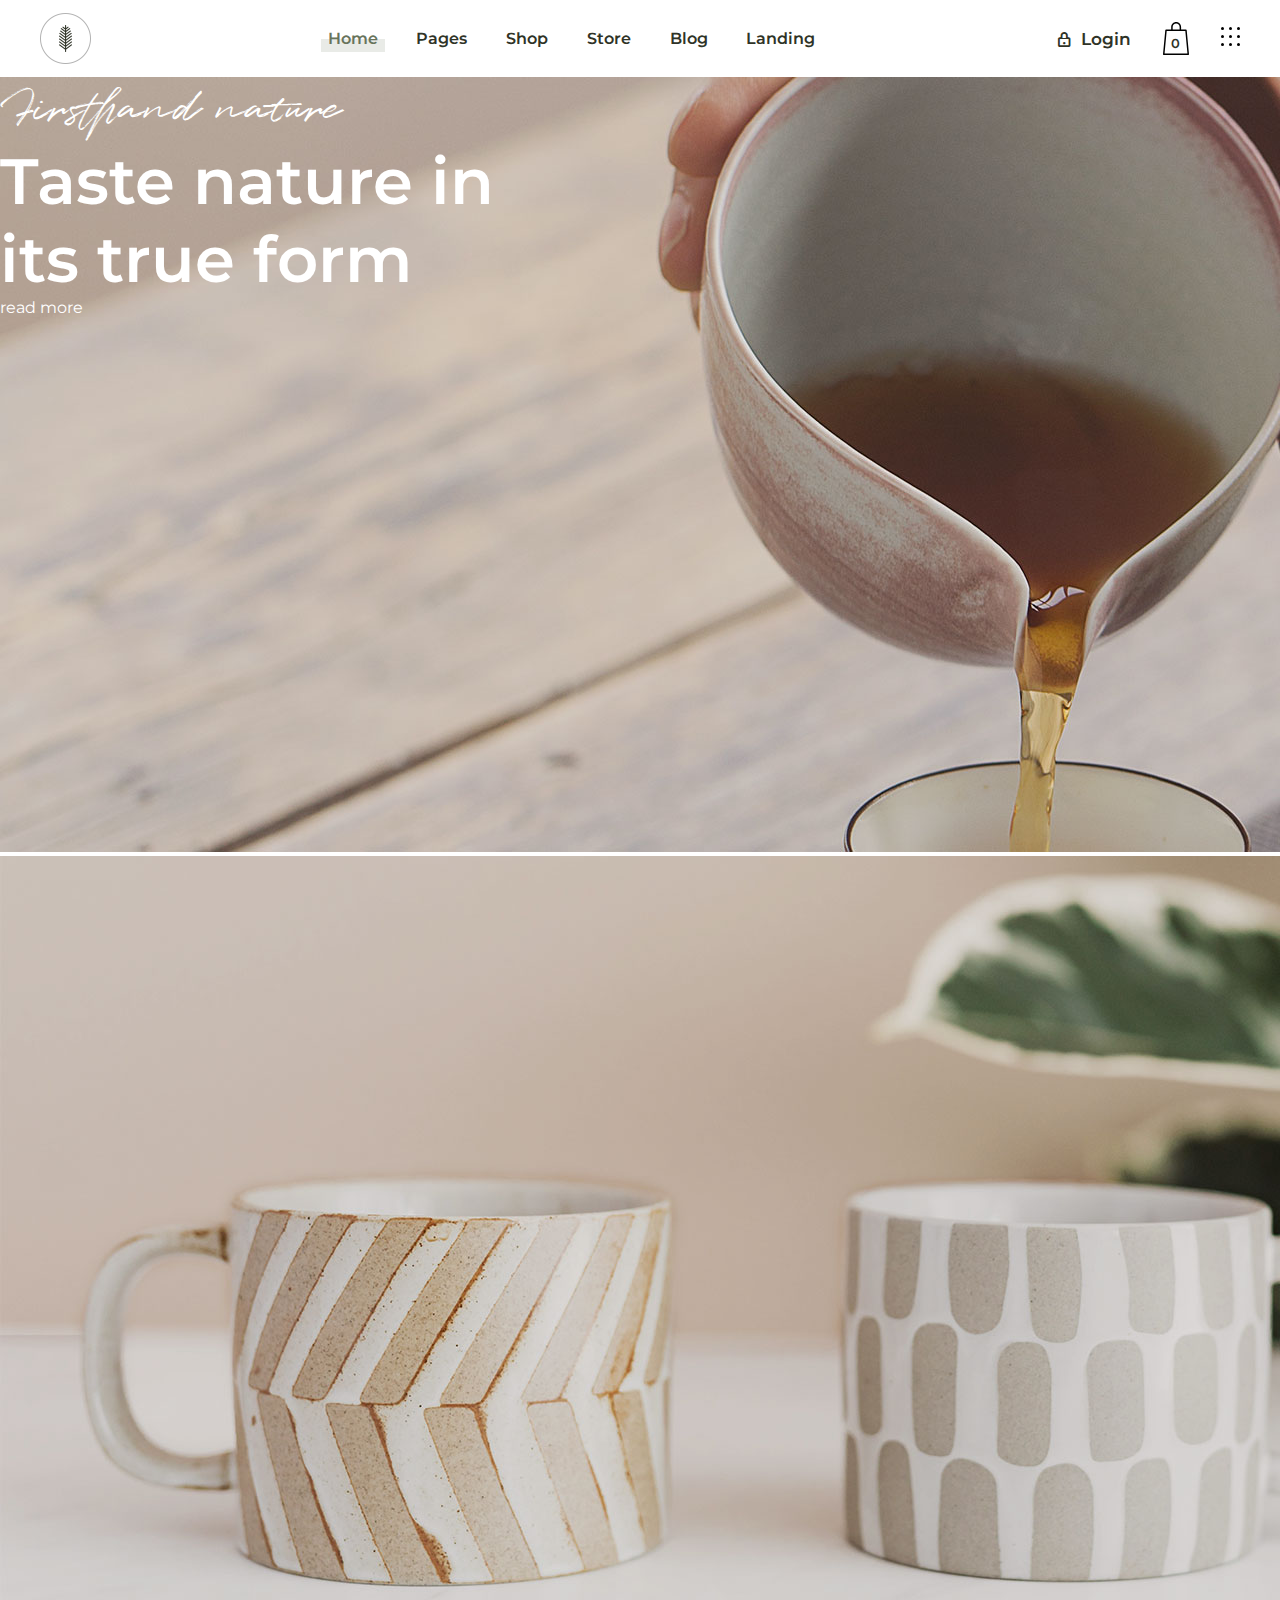
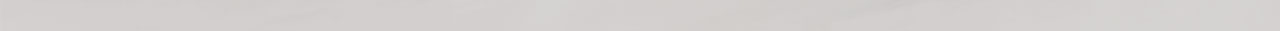
==== index.html @ db3c32cc "commit" ====
<!DOCTYPE html>
<html lang="en">
<head>
    <meta charset="UTF-8">
    <meta http-equiv="X-UA-Compatible" content="IE=edge">
    <meta name="viewport" content="width=device-width, initial-scale=1.0">
    <title>Document</title>
    <link rel="preconnect" href="https://fonts.googleapis.com">
    <link rel="preconnect" href="https://fonts.gstatic.com" crossorigin>
    <link href="https://fonts.googleapis.com/css2?family=Montserrat:wght@300;400;500;600;700;800;900&display=swap" rel="stylesheet">
    <link rel="stylesheet" href="icon/lock/fontello.css">
    <link rel="stylesheet" href="font/quentin/stylesheet.css">
    <link rel="stylesheet" href="icon/arrow/fontello.css">
    <link rel="stylesheet" href="css/style.css">
</head>
<body>
    <header>
        <section class="navigation">
                <div class="navigation_wrapper">
                    <div class="logo">
                        <img src="img/logo.png" alt="">
                    </div>
                   
                    <ul class="navigation_links">
                        <li>
                            <a href="#" class="nav_link nav_link-active">Home</a>
                            <div class="down_menu">
                                <ul>
                                    <li>
                                        <a href="#">Main Home</a>
                                    </li>
                                    <li>
                                        <a href="#">Organic Food Store</a>
                                    </li>
                                    <li>
                                        <a href="#">Products Home</a>
                                    </li>
                                    <li>
                                        <a href="#">Divided Showcase</a>
                                    </li>
                                    <li>
                                        <a href="#">Animated Showcase</a>
                                    </li>
                                    <li>
                                        <a href="#">Cosmetics Home</a>
                                    </li>
                                    <li>
                                        <a href="#">Tea Shop Home</a>
                                    </li>
                                    <li>
                                        <a href="#">Organic Pasta</a>
                                    </li>
                                </ul>
                            </div>
                        </li>
                        <li>
                            <a href="#" class="nav_link ">Pages</a>
                            <div class="down_menu">
                                <ul>
                                    <li>
                                        <a href="#">About Us</a>
                                    </li>
                                    <li>
                                        <a href="#">OOur Process</a>
                                    </li>
                                    <li>
                                        <a href="#">Our Team</a>
                                    </li>
                                    <li>
                                        <a href="#">Pricing Plans</a>
                                    </li>
                                    <li>
                                        <a href="#">Contact Us</a>
                                    </li>
                                    <li>
                                        <a href="#">Coming Soon</a>
                                    </li>
                                    <li>
                                        <a href="#">FAQ’s</a>
                                    </li>
                                    <li>
                                        <a href="#">404 Error Page</a>
                                    </li>
                                </ul>
                            </div>
                        </li>
                        <li>
                            <a href="#" class="nav_link">Shop</a>
                            <div class="down_menu down_menu_shop">
                                <div class="down_menu_shop_wrapper">
                                    <ul>
                                        <span>Shop types</span>
                                        <li>
                                            <a href="#">About Us</a>
                                        </li>
                                        <li>
                                            <a href="#">OOur Process</a>
                                        </li>
                                        <li>
                                            <a href="#">Our Team</a>
                                        </li>
                                        <li>
                                            <a href="#">Pricing Plans</a>
                                        </li>
                                        <li>
                                            <a href="#">Contact Us</a>
                                        </li>
                                        <li>
                                            <a href="#">Coming Soon</a>
                                        </li>
                                        <li>
                                            <a href="#">FAQ’s</a>
                                        </li>
                                        <li>
                                            <a href="#">404 Error Page</a>
                                        </li>
                                    </ul>
                                    <ul>
                                        <span>Shop Layouts</span>
                                        <li>
                                            <a href="#">About Us</a>
                                        </li>
                                        <li>
                                            <a href="#">OOur Process</a>
                                        </li>
                                        <li>
                                            <a href="#">Our Team</a>
                                        </li>
                                        <li>
                                            <a href="#">Pricing Plans</a>
                                        </li>
                                        <li>
                                            <a href="#">Contact Us</a>
                                        </li>
                                        <li>
                                            <a href="#">Coming Soon</a>
                                        </li>
                                        <li>
                                            <a href="#">FAQ’s</a>
                                        </li>
                                        <li>
                                            <a href="#">404 Error Page</a>
                                        </li>
                                    </ul>
                                    <ul>
                                        <span>Product Types</span>
                                        <li>
                                            <a href="#">About Us</a>
                                        </li>
                                        <li>
                                            <a href="#">OOur Process</a>
                                        </li>
                                        <li>
                                            <a href="#">Our Team</a>
                                        </li>
                                        <li>
                                            <a href="#">Pricing Plans</a>
                                        </li>
                                        <li>
                                            <a href="#">Contact Us</a>
                                        </li>
                                        <li>
                                            <a href="#">Coming Soon</a>
                                        </li>
                                        <li>
                                            <a href="#">FAQ’s</a>
                                        </li>
                                        <li>
                                            <a href="#">404 Error Page</a>
                                        </li>
                                    </ul>
                                    <ul>
                                        <span>Shop Pages</span>
                                        <li>
                                            <a href="#">About Us</a>
                                        </li>
                                        <li>
                                            <a href="#">OOur Process</a>
                                        </li>
                                        <li>
                                            <a href="#">Our Team</a>
                                        </li>
                                        <li>
                                            <a href="#">Pricing Plans</a>
                                        </li>
                                        <li>
                                            <a href="#">Contact Us</a>
                                        </li>
                                        <li>
                                            <a href="#">Coming Soon</a>
                                        </li>
                                        <li>
                                            <a href="#">FAQ’s</a>
                                        </li>
                                        <li>
                                            <a href="#">404 Error Page</a>
                                        </li>
                                    </ul>
                                </div>
                               
                            </div>
                        </li>
                        <li>
                            <a href="#" class="nav_link">Store</a>
                            <div class="down_menu down_menu_store">
                                <div class="down_menu_store_wrapper">
                                    <ul>
                                        <span>Shop By</span>
                                        <li>
                                            <a href="#">Body Care</a>
                                        </li>
                                        <li>
                                            <a href="#">Healthy</a>
                                        </li>
                                        <li>
                                            <a href="#">Beauty</a>
                                        </li>
                                        <li>
                                            <a href="#">Natural</a>
                                        </li>
                                        <li>
                                            <a href="#">Breakfast</a>
                                        </li>
                                        
                                    </ul>

                                    <div class="block_store_prod">
                                        <h2>Cosmetic Product</h2>

                                        <div class="block_store_prod_wrapper">

                                            <div class="prod_wrapper_item">
                                                <div class="img">
                                                    <img src="img/prod_item/img1.png" alt="">
                                                </div>
                                                <div class="txt">
                                                    <div class="name_prod">
                                                        <span>Pl Lotion</span>
                                                        <p>Beauty</p>
                                                    </div>
                                                    <div class="price_block">
                                                        <span class="price">$80.00</span>
                                                    </div>
                                                </div>
                                            </div>

                                            <div class="prod_wrapper_item">
                                                <div class="img">
                                                    <img src="img/prod_item/img2.png" alt="">
                                                </div>
                                                <div class="txt">
                                                    <div class="name_prod">
                                                        <span>Pl Serum</span>
                                                        <p>Beauty</p>
                                                    </div>
                                                    <div class="price_block">
                                                        <span class="price">$73.00</span>
                                                    </div>
                                                </div>
                                            </div>

                                            <div class="prod_wrapper_item">
                                                <div class="img">
                                                    <img src="img/prod_item/img3.png" alt="">
                                                </div>
                                                <div class="txt">
                                                    <div class="name_prod">
                                                        <span>Body Milk</span>
                                                        <p>Beauty</p>
                                                    </div>
                                                    <div class="price_block">
                                                        <span class="price">$45.00</span>
                                                    </div>
                                                </div>
                                            </div>

                                            <div class="prod_wrapper_item">
                                                <div class="img">
                                                    <img src="img/prod_item/img4.png" alt="">
                                                </div>
                                                <div class="txt">
                                                    <div class="name_prod">
                                                        <span>Eye Roll</span>
                                                        <p>Beauty</p>
                                                    </div>
                                                    <div class="price_block">
                                                        <span class="price">$50.00</span>
                                                    </div>
                                                </div>
                                            </div>

                                        </div>
                                    </div>
                                    
                                </div>
                               
                            </div>
                        </li>
                        <li>
                            <a href="#" class="nav_link">Blog</a>
                            <div class="down_menu down_menu_last">
                                <ul>
                                    <li>
                                        <a href="#">Right Sidebar</a>
                                    </li>
                                    <li>
                                        <a href="#">Left Sidebar</a>
                                    </li>
                                    <li>
                                        <a href="#">Without Sidebar</a>
                                    </li>
                                    <li class="li_open">
                                        <a href="#">Single Types
                                            <i class="icon-right-open-big"></i>
                                        </a>
                                        <div class="li_open_menu">
                                            <ul>
                                                <li>
                                                    <a href="#">Standard Post</a>
                                                </li>
                                                <li>
                                                    <a href="#">Gallery Post</a>
                                                </li>
                                                <li>
                                                    <a href="#">Quote Post</a>
                                                </li>
                                                <li>
                                                    <a href="#">Link Post</a>
                                                </li>
                                                <li>
                                                    <a href="#">Audio Post</a>
                                                </li>
                                                <li>
                                                    <a href="#">Video Post</a>
                                                </li>
                                                <li>
                                                    <a href="#">No Sidebar Post</a>
                                                </li>
                                            </ul>
                                        </div>
                                    </li>
                                   
                                </ul>
                            </div>
                        </li>
                        <li>
                            <a href="#" class="nav_link">Landing</a>
                        </li>
                    </ul>
                    
                    <div class="user_info">

                        <a href="#" class="login">
                            <i class="icon-lock"></i>
                            <span>Login</span>
                        </a>

                        <a href="#" class="basket">
                            <svg version="1.1" xmlns="http://www.w3.org/2000/svg" xmlns:xlink="http://www.w3.org/1999/xlink" x="0px" y="0px" width="100%" height="100%" viewBox="0 0 101.029 128.034" enable-background="new 0 0 101.029 128.034" xml:space="preserve">
                                <path d="M92.168,31.617c-0.143-1.475-1.382-2.604-2.864-2.604H70.343v-9.748C70.343,8.641,61.697,0,51.076,0
                                    C40.451,0,31.806,8.641,31.806,19.266v9.748h-20.08c-1.482,0-2.723,1.129-2.865,2.604l-8.849,93.27
                                    c-0.073,0.808,0.19,1.608,0.739,2.208c0.544,0.599,1.318,0.939,2.125,0.939h95.276c0.808,0,1.581-0.341,2.126-0.939
                                    c0.549-0.6,0.813-1.4,0.738-2.208L92.168,31.617z M37.561,19.266c0-7.451,6.062-13.516,13.516-13.516
                                    c7.449,0,13.512,6.065,13.512,13.516v9.748H37.561V19.266z M6.04,122.283l8.3-87.518h20.343h32.783h19.223l8.301,87.518H6.04z"></path>
                            </svg>
                            <span class="count_basket_prod">0</span>
                        </a>

                        <a href="#" class="search">
                            <svg class="qodef-svg-opener" version="1.1" xmlns="http://www.w3.org/2000/svg" x="0px" y="0px" width="19px" height="19px" viewBox="0 0 19 19" enable-background="new 0 0 19 19" xml:space="preserve">
                                <circle cx="1.5" cy="1.5" r="1.5"></circle>
                                <circle cx="9.5" cy="1.5" r="1.5"></circle>
                                <circle cx="17.5" cy="1.5" r="1.5"></circle>
                                <circle cx="1.5" cy="9.5" r="1.5"></circle>
                                <circle cx="9.5" cy="9.5" r="1.5"></circle>
                                <circle cx="17.5" cy="9.5" r="1.5"></circle>
                                <circle cx="1.5" cy="17.5" r="1.5"></circle>
                                <circle cx="9.5" cy="17.5" r="1.5"></circle>
                                <circle cx="17.5" cy="17.5" r="1.5"></circle>
                            </svg>
                        </a>
                    </div>
                </div>
        </section>
    </header>

    <main>
        <section class="block_preview">
            <div class="block_preview_slider swiper-container">
                <div class="preview_slider_wrapper swiper-wrapper">

                    <div class="preview_slider_item">
                        <img src="img/preview_slider/img1.jpg" alt="">
                        <div class="txt">
                            <p>Firsthand nature</p>
                            <h2>
                                Taste nature in <br>
                                its true form
                            </h2>
                            <a href="#">
                                read more
                            </a>
                        </div>
                    </div>






                    <div class="preview_slider_item">
                        <img src="img/preview_slider/img2.jpg" alt="">
                    </div>
                </div>
            </div>
        </section>
    </main>




    <script src="https://code.jquery.com/jquery-3.6.0.min.js" integrity="sha256-/xUj+3OJU5yExlq6GSYGSHk7tPXikynS7ogEvDej/m4=" crossorigin="anonymous"></script>
    <script src="js/script.js"></script>

</body>
</html>
---- icon/lock/fontello.css ----
@font-face {
  font-family: 'fontello';
  src: url('font/fontello.eot?99176094');
  src: url('font/fontello.eot?99176094#iefix') format('embedded-opentype'),
       url('font/fontello.woff2?99176094') format('woff2'),
       url('font/fontello.woff?99176094') format('woff'),
       url('font/fontello.ttf?99176094') format('truetype'),
       url('font/fontello.svg?99176094#fontello') format('svg');
  font-weight: normal;
  font-style: normal;
}
/* Chrome hack: SVG is rendered more smooth in Windozze. 100% magic, uncomment if you need it. */
/* Note, that will break hinting! In other OS-es font will be not as sharp as it could be */
/*
@media screen and (-webkit-min-device-pixel-ratio:0) {
  @font-face {
    font-family: 'fontello';
    src: url('../font/fontello.svg?99176094#fontello') format('svg');
  }
}
*/
[class^="icon-"]:before, [class*=" icon-"]:before {
  font-family: "fontello";
  font-style: normal;
  font-weight: normal;
  speak: never;

  display: inline-block;
  text-decoration: inherit;
  width: 1em;
  margin-right: .2em;
  text-align: center;
  /* opacity: .8; */

  /* For safety - reset parent styles, that can break glyph codes*/
  font-variant: normal;
  text-transform: none;

  /* fix buttons height, for twitter bootstrap */
  line-height: 1em;

  /* Animation center compensation - margins should be symmetric */
  /* remove if not needed */
  margin-left: .2em;

  /* you can be more comfortable with increased icons size */
  /* font-size: 120%; */

  /* Font smoothing. That was taken from TWBS */
  -webkit-font-smoothing: antialiased;
  -moz-osx-font-smoothing: grayscale;

  /* Uncomment for 3D effect */
  /* text-shadow: 1px 1px 1px rgba(127, 127, 127, 0.3); */
}

.icon-lock:before { content: '\e800'; } /* '' */
---- font/quentin/stylesheet.css ----
@font-face {
    font-family: 'Quentin';
    src: url('Quentin.eot');
    src: url('Quentin.eot?#iefix') format('embedded-opentype'),
        url('Quentin.woff2') format('woff2'),
        url('Quentin.woff') format('woff'),
        url('Quentin.ttf') format('truetype'),
        url('Quentin.svg#Quentin') format('svg');
    font-weight: normal;
    font-style: normal;
    font-display: swap;
}
---- icon/arrow/fontello.css ----
@font-face {
  font-family: 'fontello';
  src: url('font/fontello.eot?25747204');
  src: url('font/fontello.eot?25747204#iefix') format('embedded-opentype'),
       url('font/fontello.woff2?25747204') format('woff2'),
       url('font/fontello.woff?25747204') format('woff'),
       url('font/fontello.ttf?25747204') format('truetype'),
       url('font/fontello.svg?25747204#fontello') format('svg');
  font-weight: normal;
  font-style: normal;
}
/* Chrome hack: SVG is rendered more smooth in Windozze. 100% magic, uncomment if you need it. */
/* Note, that will break hinting! In other OS-es font will be not as sharp as it could be */
/*
@media screen and (-webkit-min-device-pixel-ratio:0) {
  @font-face {
    font-family: 'fontello';
    src: url('../font/fontello.svg?25747204#fontello') format('svg');
  }
}
*/
[class^="icon-"]:before, [class*=" icon-"]:before {
  font-family: "fontello";
  font-style: normal;
  font-weight: normal;
  speak: never;

  display: inline-block;
  text-decoration: inherit;
  width: 1em;
  margin-right: .2em;
  text-align: center;
  /* opacity: .8; */

  /* For safety - reset parent styles, that can break glyph codes*/
  font-variant: normal;
  text-transform: none;

  /* fix buttons height, for twitter bootstrap */
  line-height: 1em;

  /* Animation center compensation - margins should be symmetric */
  /* remove if not needed */
  margin-left: .2em;

  /* you can be more comfortable with increased icons size */
  /* font-size: 120%; */

  /* Font smoothing. That was taken from TWBS */
  -webkit-font-smoothing: antialiased;
  -moz-osx-font-smoothing: grayscale;

  /* Uncomment for 3D effect */
  /* text-shadow: 1px 1px 1px rgba(127, 127, 127, 0.3); */
}

.icon-right-open-big:before { content: '\e801'; } /* '' */
---- css/style.css ----
body{
    margin: 0;
}

*{
    box-sizing: border-box;
    font-family: 'Montserrat', sans-serif;
}
a{
    text-decoration: none;
}
h1,h2,h3,p{
    margin: 0;
}
ul{
    margin: 0;
    padding: 0;
    list-style: none;
}
.navigation{
    padding: 0 40px;
    height: 77px;
    
}

.navigation_wrapper{
    display: flex;
    justify-content: space-between;
        height: 100%;
}

.navigation_wrapper .logo{
    height: 100%;
    display: flex;
    align-items: center;
    
}
.navigation_wrapper .logo img{
    width: 51px;
    height: 51px;
    
}

.navigation_wrapper .navigation_links{
    display: flex;
    justify-content: space-between;
    width: 502px;
}

.navigation_wrapper .navigation_links li .nav_link{
    font-weight: 600;
    font-size: 16px;
    color: #2f3327;
    position: relative;
    z-index: 1;
    padding: 0 7px;
    display: block;
    height: 100%;
    display: flex;
    align-items: center;
}




.navigation_wrapper .navigation_links li{
    position: relative;
}


.navigation_wrapper .navigation_links li .down_menu{
    position: absolute;
    top: 100%;
    left: -30px;
    background-color: #fff;
    width: 221px;
    z-index: 10;
    border: 1px solid #dbe3d2;
    display: none;
}

.navigation_wrapper .navigation_links li .down_menu ul{
    padding: 22px 0 23px 0;
}

.navigation_wrapper .navigation_links li .down_menu ul li{
    padding: 0 35px 0 37px;
}
.navigation_wrapper .navigation_links li .down_menu ul li a{
    margin: 9px 0;
    font-size: 14px;
    display: block;
    color: #90918d;
    transition: .2s;
}
.navigation_wrapper .navigation_links li .down_menu ul li a:hover{
    color: #000;
    transition: .2s;
}



.navigation_wrapper .navigation_links li .down_menu_shop,
.navigation_wrapper .navigation_links li .down_menu_store{
    position: fixed;
    width: 100%;
    top: 77px;
    left: 0;
    
    
}
.navigation_wrapper .navigation_links li .down_menu_shop_wrapper{
    display: flex;
    justify-content: center;
}

.navigation_wrapper .navigation_links li .down_menu_shop ul{
    padding: 53px 0;
    width: 325px;
}
.navigation_wrapper .navigation_links li .down_menu_shop ul span,
.navigation_wrapper .navigation_links li .down_menu_store ul span{
    font-weight: 600;
    font-size: 16px;
}
.navigation_wrapper .navigation_links li .down_menu_shop ul li,
.navigation_wrapper .navigation_links li .down_menu_store ul li{
    padding: 0;
}


.navigation_wrapper .navigation_links li .down_menu_store{
    padding: 53px 0;
   
}
.down_menu_store_wrapper{
    display: flex;
    justify-content: center;
}

.navigation_wrapper .navigation_links li .down_menu_store{
    display: none;
}
.navigation_wrapper .navigation_links li .down_menu_store ul{
    padding: 0;
}
.block_store_prod_wrapper{
    display: flex;
    margin-top: 23px;
}
.block_store_prod_wrapper .prod_wrapper_item{
    width: 257px;
    padding: 0 15px;
}
.block_store_prod_wrapper .prod_wrapper_item .img img{
    width: 100%;
}
.block_store_prod_wrapper .prod_wrapper_item .txt{
    display: flex;
    justify-content: space-between;
    padding-top: 23px;
}
.block_store_prod_wrapper .prod_wrapper_item .txt .name_prod span{
    font-weight: 600;
    font-size: 17px;
    color: #2f3327;
}

.block_store_prod_wrapper .prod_wrapper_item .txt .name_prod p{
    font-weight: 300;
    font-size: 13px;
    color: #80827e;
}
.block_store_prod_wrapper .prod_wrapper_item .txt .price_block .price{
    font-weight: 600;
    font-size: 17px;
    color: #2f3327;
}

.down_menu_store_wrapper .block_store_prod{
    margin-left: 145px;
}
.down_menu_store_wrapper .block_store_prod h2{
    font-weight: 600;
    font-size: 16px;
    color: #2f3327;
}





.down_menu .li_open{
    position: relative;
}
.down_menu .li_open a{
    display: flex;
    justify-content: space-between;
}

.down_menu .li_open .li_open_menu{
    position: absolute;
    right: -222px;
    top: -30px;
    background-color: #fff;
    width: 221px;
    display: none;
    
}

.down_menu .li_open .li_open_menu ul li{
    padding: 0 35px 0 37px;
}


























.navigation_wrapper .navigation_links li .nav_link::before{
    content: "";
    width: 0;
    height: 13px;
    position: absolute;
    bottom: 25px;
    left: 0;
    background: #e9ebe7;
    z-index: -1;
    transition: .2s;
}
.navigation_wrapper .navigation_links li .nav_link:hover{
    color: #68745c;
    transition: .2s;
}
.navigation_wrapper .navigation_links li .nav_link:hover::before{
    width: 100%;
    right: 0;
    transition: .2s;
}
.navigation_wrapper .navigation_links li .nav_link.nav_link-active{
    color: #68745c;
}
.navigation_wrapper .navigation_links li .nav_link.nav_link-active::before{
    width: 100%;
}

.navigation_wrapper .user_info{
    display: flex;
    justify-content: space-between;
    align-items: center;
    width: 188px;
}

.navigation_wrapper .user_info .login{
    color: #2f3327;
    font-size: 17px;
    font-weight: 600;
}
.navigation_wrapper .user_info .basket{
    width: 26px;
    height: 100%;
    position: relative;
    color: #2f3327;
}
.navigation_wrapper .user_info .basket .count_basket_prod{
    position: absolute;
    top: 56%;
    left: 50%;
    transform: translate(-50%,-50%);
    font-weight: 600;
    font-size: 13px;
    
  
}

.block_preview_slider,
.preview_slider_wrapper,
.preview_slider_item{
    width: 100%;
}

.preview_slider_item{
    position: relative;
}

.preview_slider_item .txt{
    position: absolute;
    top: 0;
    left: 0;
    
}

.preview_slider_item .txt h2{
    color: #fff;
    font-size: 64px;
    font-weight: 600;
}

.preview_slider_item .txt a{
    color: #fff;
}


.preview_slider_item .txt p{
    font-family: 'Quentin';
    font-size: 44px;
    color: #fff;
    font-weight: 300;
}
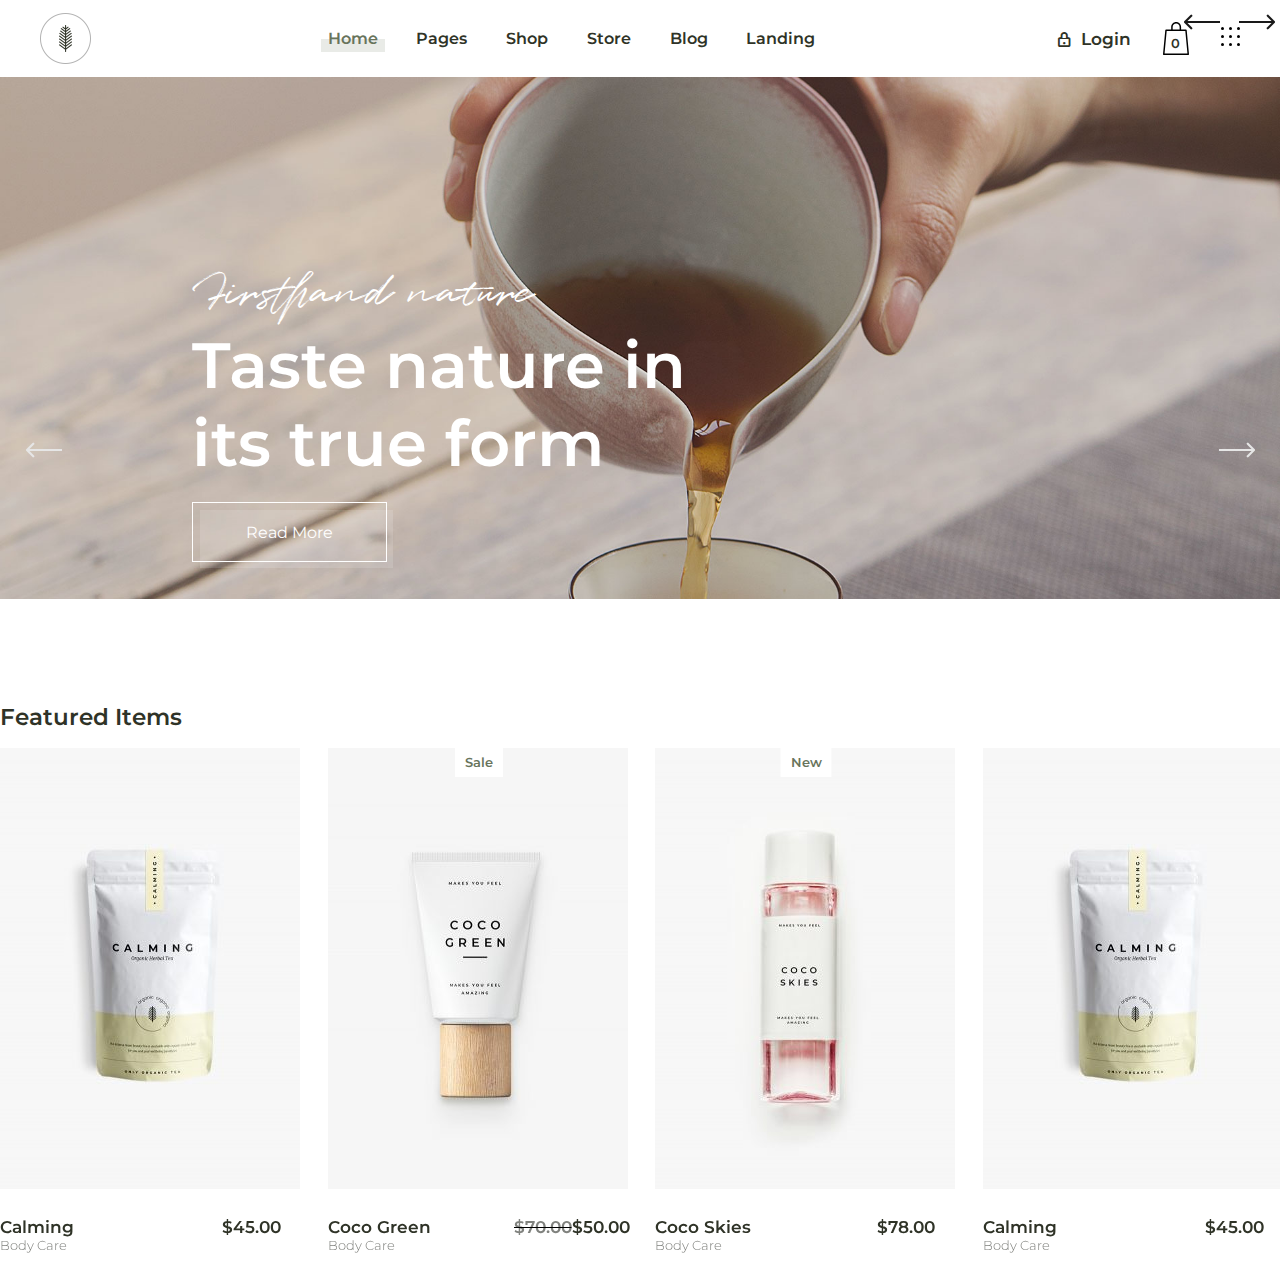
==== commit 05b3fbfb: "commit" ====
--- a/index.html
+++ b/index.html
@@ -11,6 +11,8 @@
     <link rel="stylesheet" href="icon/lock/fontello.css">
     <link rel="stylesheet" href="font/quentin/stylesheet.css">
     <link rel="stylesheet" href="icon/arrow/fontello.css">
+    <link rel="stylesheet" href="icon/heart/fontello.css">
+    <link rel="stylesheet" href="https://unpkg.com/swiper/swiper-bundle.min.css" />
     <link rel="stylesheet" href="css/style.css">
 </head>
 <body>
@@ -229,7 +231,16 @@
 
                                         <div class="block_store_prod_wrapper">
 
-                                            <div class="prod_wrapper_item">
+                                            <div class="featured_items_product prod_wrapper_item">
+                                                <div class="quick_view">
+                                                    <div class="quick_view_wrapper">
+                                                        <a href="#">
+                                                            Quick View 
+                                                        </a>
+                                                        <i class="icon-heart-empty"></i>
+                                                    </div>
+                                                   
+                                                </div>
                                                 <div class="img">
                                                     <img src="img/prod_item/img1.png" alt="">
                                                 </div>
@@ -238,13 +249,25 @@
                                                         <span>Pl Lotion</span>
                                                         <p>Beauty</p>
                                                     </div>
-                                                    <div class="price_block">
+                                                    <div class="price_prod">
+                                                        <div class="add_cart_btn">
+                                                            <a href="#">Add to cart</a>
+                                                        </div>
                                                         <span class="price">$80.00</span>
                                                     </div>
                                                 </div>
                                             </div>
 
-                                            <div class="prod_wrapper_item">
+                                            <div class="featured_items_product prod_wrapper_item">
+                                                <div class="quick_view">
+                                                    <div class="quick_view_wrapper">
+                                                        <a href="#">
+                                                            Quick View 
+                                                        </a>
+                                                        <i class="icon-heart-empty"></i>
+                                                    </div>
+                                                   
+                                                </div>
                                                 <div class="img">
                                                     <img src="img/prod_item/img2.png" alt="">
                                                 </div>
@@ -253,13 +276,25 @@
                                                         <span>Pl Serum</span>
                                                         <p>Beauty</p>
                                                     </div>
-                                                    <div class="price_block">
+                                                    <div class="price_prod">
+                                                        <div class="add_cart_btn">
+                                                            <a href="#">Add to cart</a>
+                                                        </div>
                                                         <span class="price">$73.00</span>
                                                     </div>
                                                 </div>
                                             </div>
 
-                                            <div class="prod_wrapper_item">
+                                            <div class="featured_items_product prod_wrapper_item">
+                                                <div class="quick_view">
+                                                    <div class="quick_view_wrapper">
+                                                        <a href="#">
+                                                            Quick View 
+                                                        </a>
+                                                        <i class="icon-heart-empty"></i>
+                                                    </div>
+                                                   
+                                                </div>
                                                 <div class="img">
                                                     <img src="img/prod_item/img3.png" alt="">
                                                 </div>
@@ -268,13 +303,25 @@
                                                         <span>Body Milk</span>
                                                         <p>Beauty</p>
                                                     </div>
-                                                    <div class="price_block">
+                                                    <div class="price_prod">
+                                                        <div class="add_cart_btn">
+                                                            <a href="#">Add to cart</a>
+                                                        </div>
                                                         <span class="price">$45.00</span>
                                                     </div>
                                                 </div>
                                             </div>
 
-                                            <div class="prod_wrapper_item">
+                                            <div class="featured_items_product prod_wrapper_item">
+                                                <div class="quick_view">
+                                                    <div class="quick_view_wrapper">
+                                                        <a href="#">
+                                                            Quick View 
+                                                        </a>
+                                                        <i class="icon-heart-empty"></i>
+                                                    </div>
+                                                   
+                                                </div>
                                                 <div class="img">
                                                     <img src="img/prod_item/img4.png" alt="">
                                                 </div>
@@ -283,7 +330,10 @@
                                                         <span>Eye Roll</span>
                                                         <p>Beauty</p>
                                                     </div>
-                                                    <div class="price_block">
+                                                    <div class="price_prod">
+                                                        <div class="add_cart_btn">
+                                                            <a href="#">Add to cart</a>
+                                                        </div>
                                                         <span class="price">$50.00</span>
                                                     </div>
                                                 </div>
@@ -389,37 +439,336 @@
             <div class="block_preview_slider swiper-container">
                 <div class="preview_slider_wrapper swiper-wrapper">
 
-                    <div class="preview_slider_item">
-                        <img src="img/preview_slider/img1.jpg" alt="">
-                        <div class="txt">
-                            <p>Firsthand nature</p>
-                            <h2>
-                                Taste nature in <br>
-                                its true form
-                            </h2>
-                            <a href="#">
-                                read more
-                            </a>
+                    <div class="swiper-slide">
+
+                        <div class="preview_slider_item preview_slider_item_first">
+                            <img src="img/preview_slider/img1.jpg" alt="">
+    
+                            <div class="txt">
+                                <p>Firsthand nature</p>
+                                <h2>
+                                    Taste nature in <br>
+                                    its true form
+                                </h2>
+                                <a href="#">
+                                    Read More
+                                    
+                                </a>
+                            </div>
                         </div>
                     </div>
 
-
-
-
-
-
-                    <div class="preview_slider_item">
-                        <img src="img/preview_slider/img2.jpg" alt="">
+                    <div class="swiper-slide">
+                        <div class="preview_slider_item">
+                            <img src="img/preview_slider/img2.jpg" alt="">
+                            <div class="txt">
+                                <p>Collection starter</p>
+                                <h2>
+                                    Our latest organic <br>
+                                    tea blends make your <br> 
+                                    cup perfect
+                                </h2>
+                               
+                            </div>
+                        </div>
                     </div>
+
+                   
+
+
+
+
+
+
+                   
+                </div>
+
+                <div class="swiper-button-prev" id="preview-arrow-prev">
+                    <img src="img/preview_slider/Arrow 2.png" alt="">
+                </div>
+                <div class="swiper-button-next" id="preview-arrow-next">
+                    <img src="img/preview_slider/Arrow 1.png" alt="">
                 </div>
             </div>
         </section>
+
+        <section class="featured_items">
+            <div class="featured_items_container">
+                <h2>Featured Items</h2>
+                <div class="featured_slider swiper-container">
+
+                    <div class="featured_slider_wrapper swiper-wrapper">
+                        <div class="swiper-slide">
+                            <div class="featured_items_product">
+                                <div class="quick_view">
+                                    <div class="quick_view_wrapper">
+                                        <a href="#">
+                                            Quick View 
+                                        </a>
+                                        <i class="icon-heart-empty"></i>
+                                    </div>
+                                   
+                                </div>
+                                <div class="img">
+                                    <img src="img/featured_items/img1.jpg" alt="">
+                                </div>
+                                <div class="txt">
+                                    <div class="name_prod">
+                                        <span>Calming</span>
+                                        <p>Body Care</p>
+                                    </div>
+                                    <div class="price_prod">
+    
+                                        <div class="add_cart_btn">
+                                            <a href="#">Add to cart</a>
+                                        </div>
+    
+                                        <span class="price">$45.00</span>
+                                    </div>
+                                </div>
+                            </div>
+                        </div>
+                        <div class="swiper-slide">
+                            <div class="featured_items_product featured_items_product_sale">
+                                <span class="sale">Sale</span>
+                                <div class="quick_view">
+                                    <div class="quick_view_wrapper">
+                                        <a href="#">
+                                            Quick View 
+                                        </a>
+                                        <i class="icon-heart-empty"></i>
+                                    </div>
+                                
+                                </div>
+                                <div class="img">
+                                    <img src="img/featured_items/img2.jpg" alt="">
+                                </div>
+                                <div class="txt">
+                                    <div class="name_prod">
+                                        <span>Coco Green</span>
+                                        <p>Body Care</p>
+                                    </div>
+                                    <div class="price_prod">
+                                        <div class="add_cart_btn">
+                                            <a href="#">Add to cart</a>
+                                        </div>
+                                        <del><span class="sale_price price">$70.00</span></del>
+                                        
+                                        <span class="price">$50.00</span>
+                                    </div>
+                                </div>
+                            </div>
+                        </div>
+                        <div class="swiper-slide">
+                            <div class="featured_items_product">
+                                <div class="quick_view">
+                                    <div class="quick_view_wrapper">
+                                        <a href="#">
+                                            Quick View 
+                                        </a>
+                                        <i class="icon-heart-empty"></i>
+                                    </div>
+                                
+                                </div>
+                                <span class="new">New</span>
+                                <div class="img">
+                                    <img src="img/featured_items/img3.jpg" alt="">
+                                </div>
+                                <div class="txt">
+                                    <div class="name_prod">
+                                        <span>Coco Skies</span>
+                                        <p>Body Care</p>
+                                    </div>
+                                    <div class="price_prod">
+                                        <div class="add_cart_btn">
+                                            <a href="#">Add to cart</a>
+                                        </div>
+                                        
+                                        <span class="price">$78.00</span>
+                                    </div>
+                                </div>
+                            </div>
+                        </div>
+                        <div class="swiper-slide">
+                            <div class="featured_items_product">
+                                <div class="quick_view">
+                                    <div class="quick_view_wrapper">
+                                        <a href="#">
+                                            Quick View 
+                                        </a>
+                                        <i class="icon-heart-empty"></i>
+                                    </div>
+                                
+                                </div>
+                                <div class="img">
+                                    <img src="img/featured_items/img1.jpg" alt="">
+                                </div>
+                                <div class="txt">
+                                    <div class="name_prod">
+                                        <span>Calming</span>
+                                        <p>Body Care</p>
+                                    </div>
+                                    <div class="price_prod">
+
+                                        <div class="add_cart_btn">
+                                            <a href="#">Add to cart</a>
+                                        </div>
+
+                                        <span class="price">$45.00</span>
+                                    </div>
+                                </div>
+                            </div>
+                        </div>
+                        <div class="swiper-slide">
+                            <div class="featured_items_product">
+                                <div class="quick_view">
+                                    <div class="quick_view_wrapper">
+                                        <a href="#">
+                                            Quick View 
+                                        </a>
+                                        <i class="icon-heart-empty"></i>
+                                    </div>
+                                   
+                                </div>
+                                <div class="img">
+                                    <img src="img/featured_items/img1.jpg" alt="">
+                                </div>
+                                <div class="txt">
+                                    <div class="name_prod">
+                                        <span>Calming</span>
+                                        <p>Body Care</p>
+                                    </div>
+                                    <div class="price_prod">
+    
+                                        <div class="add_cart_btn">
+                                            <a href="#">Add to cart</a>
+                                        </div>
+    
+                                        <span class="price">$45.00</span>
+                                    </div>
+                                </div>
+                            </div>
+                        </div>
+                        <div class="swiper-slide">
+                            <div class="featured_items_product featured_items_product_sale">
+                                <span class="sale">Sale</span>
+                                <div class="quick_view">
+                                    <div class="quick_view_wrapper">
+                                        <a href="#">
+                                            Quick View 
+                                        </a>
+                                        <i class="icon-heart-empty"></i>
+                                    </div>
+                                
+                                </div>
+                                <div class="img">
+                                    <img src="img/featured_items/img2.jpg" alt="">
+                                </div>
+                                <div class="txt">
+                                    <div class="name_prod">
+                                        <span>Coco Green</span>
+                                        <p>Body Care</p>
+                                    </div>
+                                    <div class="price_prod">
+                                        <div class="add_cart_btn">
+                                            <a href="#">Add to cart</a>
+                                        </div>
+                                        <del><span class="sale_price price">$70.00</span></del>
+                                        
+                                        <span class="price">$50.00</span>
+                                    </div>
+                                </div>
+                            </div>
+                        </div>
+                        <div class="swiper-slide">
+                            <div class="featured_items_product">
+                                <div class="quick_view">
+                                    <div class="quick_view_wrapper">
+                                        <a href="#">
+                                            Quick View 
+                                        </a>
+                                        <i class="icon-heart-empty"></i>
+                                    </div>
+                                
+                                </div>
+                                <span class="new">New</span>
+                                <div class="img">
+                                    <img src="img/featured_items/img3.jpg" alt="">
+                                </div>
+                                <div class="txt">
+                                    <div class="name_prod">
+                                        <span>Coco Skies</span>
+                                        <p>Body Care</p>
+                                    </div>
+                                    <div class="price_prod">
+                                        <div class="add_cart_btn">
+                                            <a href="#">Add to cart</a>
+                                        </div>
+                                        
+                                        <span class="price">$78.00</span>
+                                    </div>
+                                </div>
+                            </div>
+                        </div>
+                        <div class="swiper-slide">
+                            <div class="featured_items_product">
+                                <div class="quick_view">
+                                    <div class="quick_view_wrapper">
+                                        <a href="#">
+                                            Quick View 
+                                        </a>
+                                        <i class="icon-heart-empty"></i>
+                                    </div>
+                                
+                                </div>
+                                <div class="img">
+                                    <img src="img/featured_items/img1.jpg" alt="">
+                                </div>
+                                <div class="txt">
+                                    <div class="name_prod">
+                                        <span>Calming</span>
+                                        <p>Body Care</p>
+                                    </div>
+                                    <div class="price_prod">
+
+                                        <div class="add_cart_btn">
+                                            <a href="#">Add to cart</a>
+                                        </div>
+
+                                        <span class="price">$45.00</span>
+                                    </div>
+                                </div>
+                            </div>
+                        </div>
+                        
+                        
+                        
+                       
+                       
+
+                    </div>
+                    
+                    <div class="swiper-button-prev" id="featured-prev">
+                        <img src="img/preview_slider/Arrow 2.png" alt="">
+                    </div>
+                    <div class="swiper-button-next" id="featured-next">
+                        <img src="img/preview_slider/Arrow 1.png" alt="">
+                    </div>
+                </div>
+
+
+
+
+
+            </div>
+        </section>
     </main>
 
 
 
 
     <script src="https://code.jquery.com/jquery-3.6.0.min.js" integrity="sha256-/xUj+3OJU5yExlq6GSYGSHk7tPXikynS7ogEvDej/m4=" crossorigin="anonymous"></script>
+    <script src="https://unpkg.com/swiper/swiper-bundle.min.js"></script>
     <script src="js/script.js"></script>
 
 </body>
--- a/icon/heart/fontello.css
+++ b/icon/heart/fontello.css
@@ -0,0 +1,58 @@
+@charset "UTF-8";
+@font-face {
+  font-family: 'fontello';
+  src: url('font/fontello.eot?4609231');
+  src: url('font/fontello.eot?4609231#iefix') format('embedded-opentype'),
+       url('font/fontello.woff2?4609231') format('woff2'),
+       url('font/fontello.woff?4609231') format('woff'),
+       url('font/fontello.ttf?4609231') format('truetype'),
+       url('font/fontello.svg?4609231#fontello') format('svg');
+  font-weight: normal;
+  font-style: normal;
+}
+/* Chrome hack: SVG is rendered more smooth in Windozze. 100% magic, uncomment if you need it. */
+/* Note, that will break hinting! In other OS-es font will be not as sharp as it could be */
+/*
+@media screen and (-webkit-min-device-pixel-ratio:0) {
+  @font-face {
+    font-family: 'fontello';
+    src: url('../font/fontello.svg?4609231#fontello') format('svg');
+  }
+}
+*/
+[class^="icon-"]:before, [class*=" icon-"]:before {
+  font-family: "fontello";
+  font-style: normal;
+  font-weight: normal;
+  speak: never;
+
+  display: inline-block;
+  text-decoration: inherit;
+  width: 1em;
+  margin-right: .2em;
+  text-align: center;
+  /* opacity: .8; */
+
+  /* For safety - reset parent styles, that can break glyph codes*/
+  font-variant: normal;
+  text-transform: none;
+
+  /* fix buttons height, for twitter bootstrap */
+  line-height: 1em;
+
+  /* Animation center compensation - margins should be symmetric */
+  /* remove if not needed */
+  margin-left: .2em;
+
+  /* you can be more comfortable with increased icons size */
+  /* font-size: 120%; */
+
+  /* Font smoothing. That was taken from TWBS */
+  -webkit-font-smoothing: antialiased;
+  -moz-osx-font-smoothing: grayscale;
+
+  /* Uncomment for 3D effect */
+  /* text-shadow: 1px 1px 1px rgba(127, 127, 127, 0.3); */
+}
+
+.icon-heart-empty:before { content: '󨢈'; } /* '\e8888' */
--- a/css/style.css
+++ b/css/style.css
@@ -1,7 +1,7 @@
 body{
     margin: 0;
-}
-
+    
+}
 *{
     box-sizing: border-box;
     font-family: 'Montserrat', sans-serif;
@@ -17,6 +17,12 @@
     padding: 0;
     list-style: none;
 }
+
+
+
+
+/* navigation */
+
 .navigation{
     padding: 0 40px;
     height: 77px;
@@ -162,7 +168,7 @@
 }
 .block_store_prod_wrapper .prod_wrapper_item .txt .name_prod span{
     font-weight: 600;
-    font-size: 17px;
+    font-size: 17px ;
     color: #2f3327;
 }
 
@@ -212,31 +218,6 @@
     padding: 0 35px 0 37px;
 }
 
-
-
-
-
-
-
-
-
-
-
-
-
-
-
-
-
-
-
-
-
-
-
-
-
-
 .navigation_wrapper .navigation_links li .nav_link::before{
     content: "";
     width: 0;
@@ -292,6 +273,12 @@
     
   
 }
+/* navigation */
+
+
+
+
+/*block_preview  */
 
 .block_preview_slider,
 .preview_slider_wrapper,
@@ -302,11 +289,13 @@
 .preview_slider_item{
     position: relative;
 }
-
+.preview_slider_item img{
+    width: 100%;
+}
 .preview_slider_item .txt{
     position: absolute;
-    top: 0;
-    left: 0;
+    top: 35%;
+    left: 15%;
     
 }
 
@@ -328,40 +317,214 @@
     font-weight: 300;
 }
 
-
-
-
-
-
-
-
-
-
-
-
-
-
-
-
-
-
-
-
-
-
-
-
-
-
-
-
-
-
-
-
-
-
-
-
-
-
+#preview-arrow-prev{
+    left: 30px;
+}
+#preview-arrow-next{
+    right: 30px;
+}
+#preview-arrow-prev::after,
+#preview-arrow-next::after{
+    display: none;
+}
+#preview-arrow-prev img,
+#preview-arrow-next img{
+    filter: invert(1);
+}
+.preview_slider_item .txt a{
+    display: inline-block;
+    height: 60px;
+    border: 1px solid #9ca896;
+    padding: 20px 53px;
+    position: relative;
+}
+.preview_slider_item .txt a::before{
+    content: "";
+    width: 100%;
+    height: 100%;
+    background-color: #68745C21;
+    position: absolute;
+    top: 7px;
+    right: -7px;
+    transition: .3s;
+}
+.preview_slider_item .txt a:hover::before{
+    top: 10px;
+    right: -10px;
+    transition: .3s;
+}
+.preview_slider_item_first .txt a{
+    color: rgb(255, 255, 255);
+    border-color: rgb(255, 255, 255);
+    margin-top: 20px;
+}
+.preview_slider_item_first .txt a::before{
+    background-color: rgba(255, 255, 255, 0.145);
+
+}
+/* block_preview  */
+
+
+/* featured_items */
+.featured_items{
+    padding-top: 100px;
+}
+.featured_items_container{
+    max-width: 1300px;
+    margin: 0 auto;
+}
+.featured_slider_wrapper{
+    display: flex;
+    justify-content: space-between;
+}
+.featured_items h2{
+    font-size: 23px;
+    font-weight: 600;
+    color: #2f3327;
+    margin-bottom: 17px;
+}
+.featured_items_product{
+    width: 302px;
+    position: relative;
+    overflow: hidden;
+}
+.featured_items_product .sale,
+.featured_items_product .new{
+    position: absolute;
+    top: 0;
+    left: 50%;
+    transform: translateX(-50%);
+    padding: 6px 10px 7px;
+    display: block;
+    font-weight: 600;
+    font-size: 13px;
+    color: #68745c;
+    background-color: #fff;
+}
+.featured_items_product .quick_view{
+    position: absolute;
+    top: 40%;
+    right: -83px;
+    background-color: #fff;
+    height: 37px;
+    
+    align-items: center;
+    padding-right: 8px;
+    transform: rotate(-90deg);
+    
+    
+}
+
+.featured_items_product .quick_view .quick_view_wrapper{
+    display: flex;
+    align-items: center;
+    height: 100%;
+}
+.featured_items_product .quick_view a{
+    padding: 0 18px 0 8px;
+    font-weight: 600;
+    font-size: 13px;
+    color: #68745c;
+    position: relative;
+}
+.featured_items_product .quick_view a::after{
+    content: "";
+    position: absolute;
+    display: inline-block;
+    background: #d1d5ce;
+    width: 1px;
+    height: 22px;
+    top: 0px;
+    right: 9px;
+}
+.featured_items_product .quick_view i{
+    font-weight: 600;
+    font-size: 13px;
+    color: #68745c;
+}
+
+.featured_items_product .txt{
+    display: flex;
+    justify-content: space-between;
+    padding: 24px 0 30px;
+}
+
+
+.featured_items_product .txt span{
+    font-weight: 600;
+    font-size: 17px;
+    color: #2f3327;
+    display: block;
+}
+.featured_items_product .txt p{
+    font-size: 13px;
+    font-weight: 300;
+    color: #80827e;
+}
+
+
+.featured_items_product .txt .sale_price{
+    font-weight: 600;
+    font-size: 17px;
+    color: #80827e !important;
+}
+
+
+.featured_items_product .txt .price_prod{
+    overflow: hidden;
+    position: relative;
+    display: flex;
+    width: 80px;
+}
+.featured_items_product_sale .txt .price_prod{
+    width: auto;
+}
+.featured_items_product .txt .price_prod .add_cart_btn{
+    transform: translateX(-100%);
+    position: absolute;
+    top: 0;
+}
+
+
+.featured_items_product .txt .price_prod .add_cart_btn a{
+    font-weight: 600;
+    font-size: 13px;
+    color: #68745c;
+    position: relative;
+}
+
+.featured_items_product .txt .price_prod .add_cart_btn a::before{
+    content: "";
+    width: 100%;
+    height: 13px;
+    position: absolute;
+    bottom: -7px;
+    left: 0;
+    background: #e9ebe7;
+    z-index: -1;
+    transition: .2s;
+}
+
+#featured-prev::after,
+#featured-next::after{
+    display: none;
+    opacity: 1 !important;
+}
+.swiper-button-next.swiper-button-disabled, .swiper-button-prev.swiper-button-disabled{
+    opacity: 1;
+}
+#featured-prev,
+#featured-next{
+    top: 22px;
+}
+#featured-prev{
+    right: 65px;
+    left: auto;
+}
+.featured_slider{
+    padding-top: 50px;
+    margin-top: -50px;
+}
+
+
+
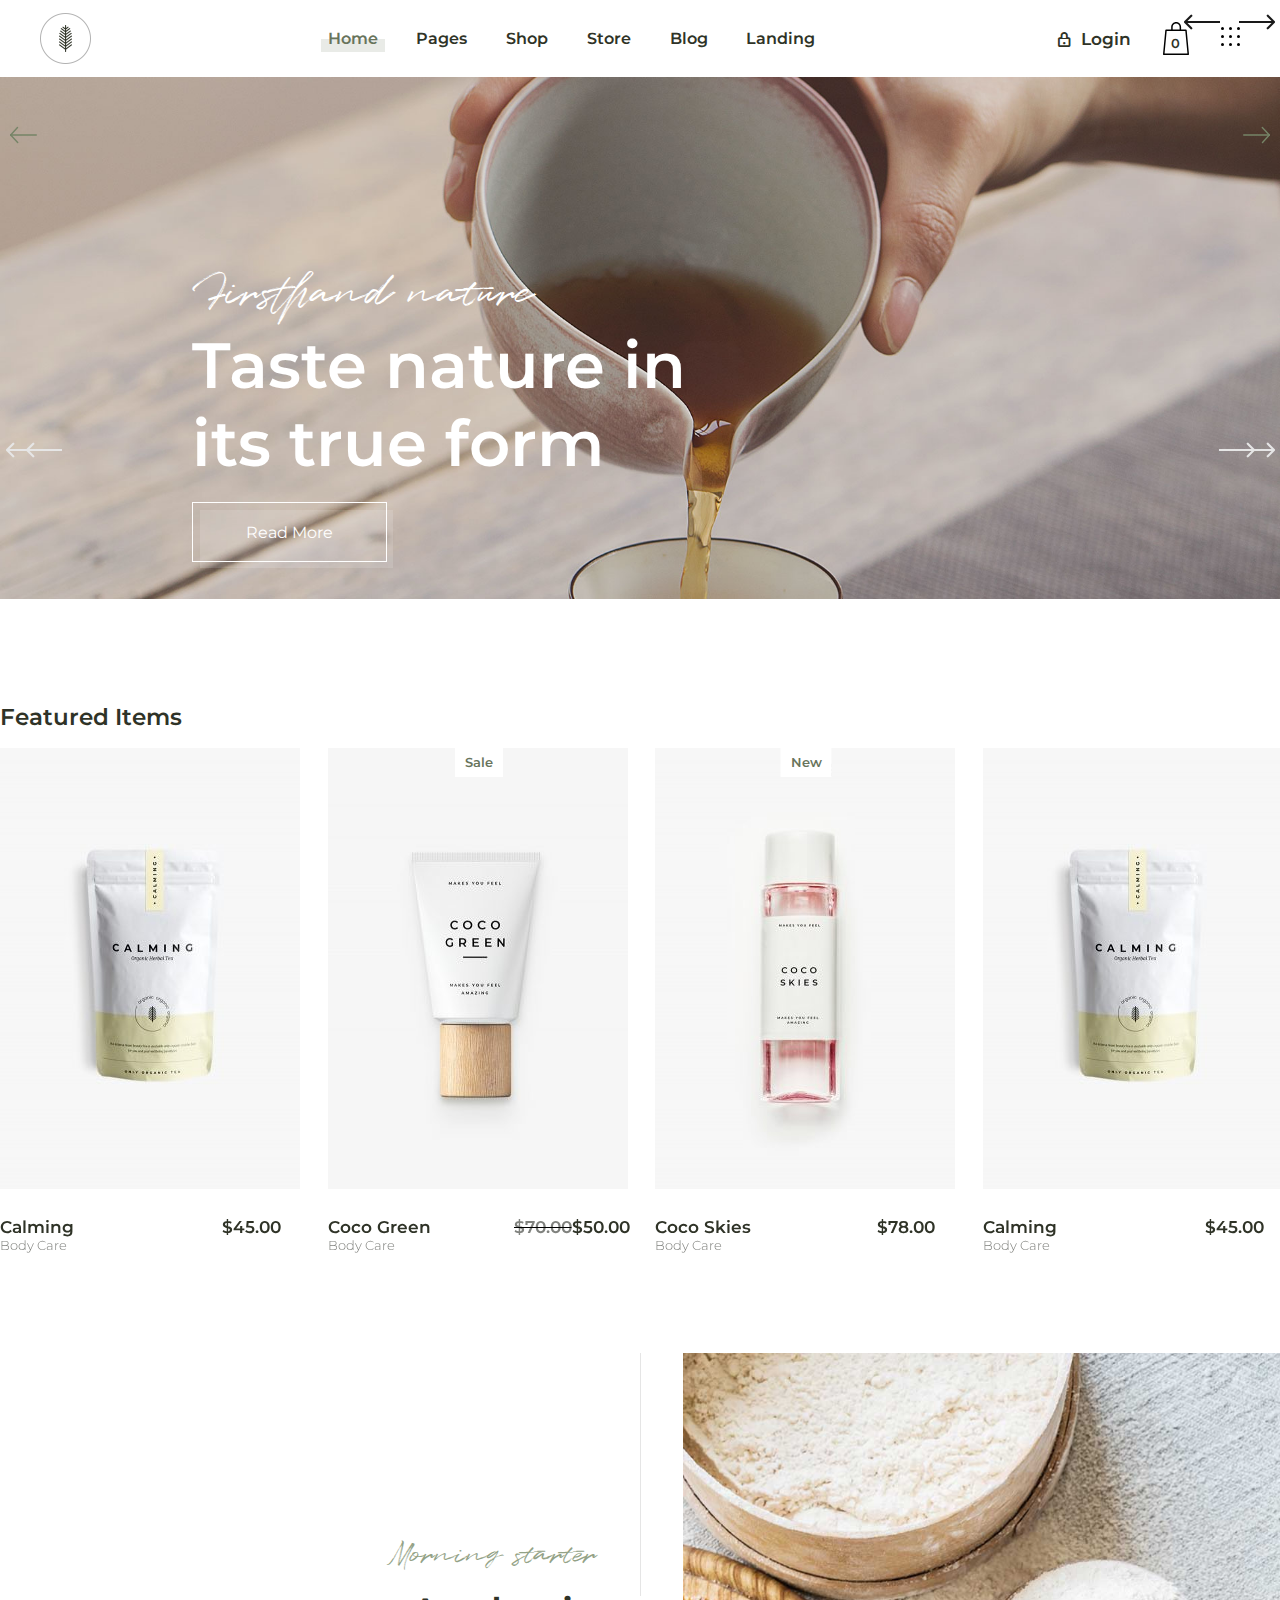
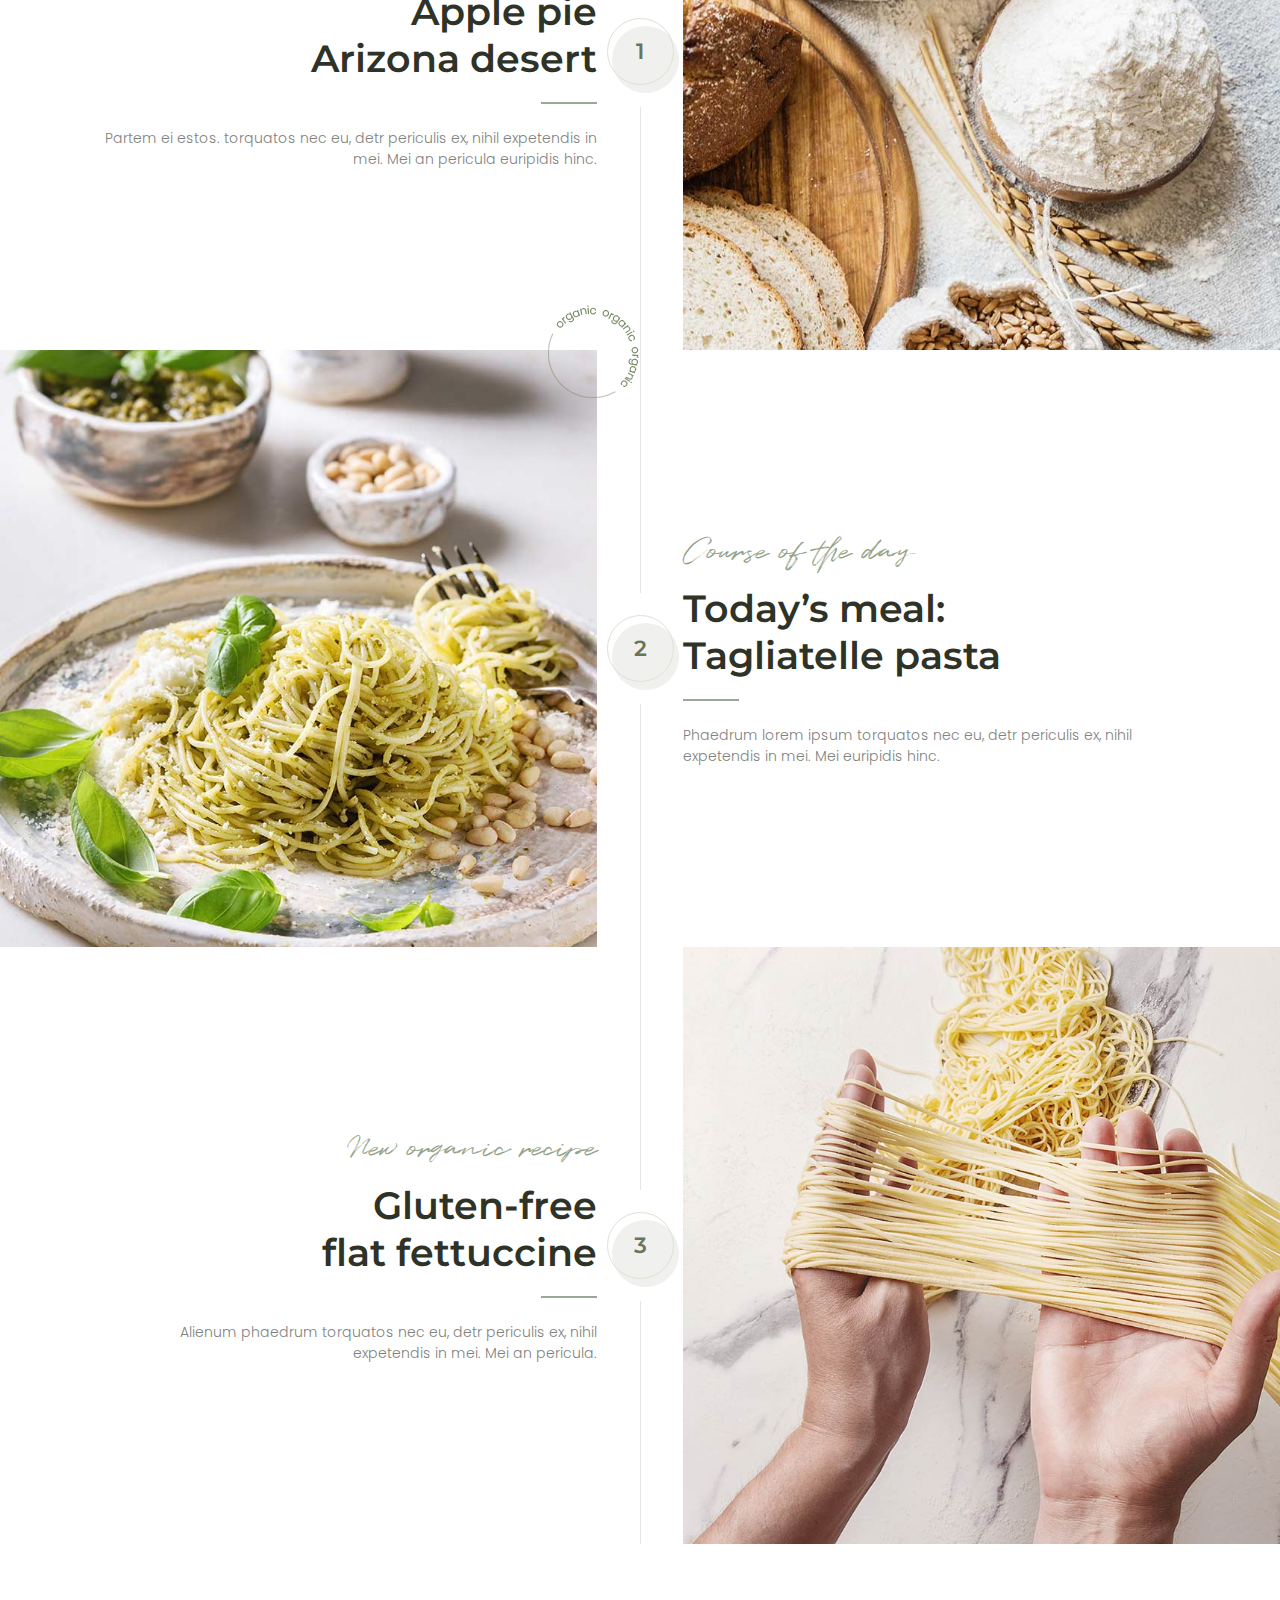
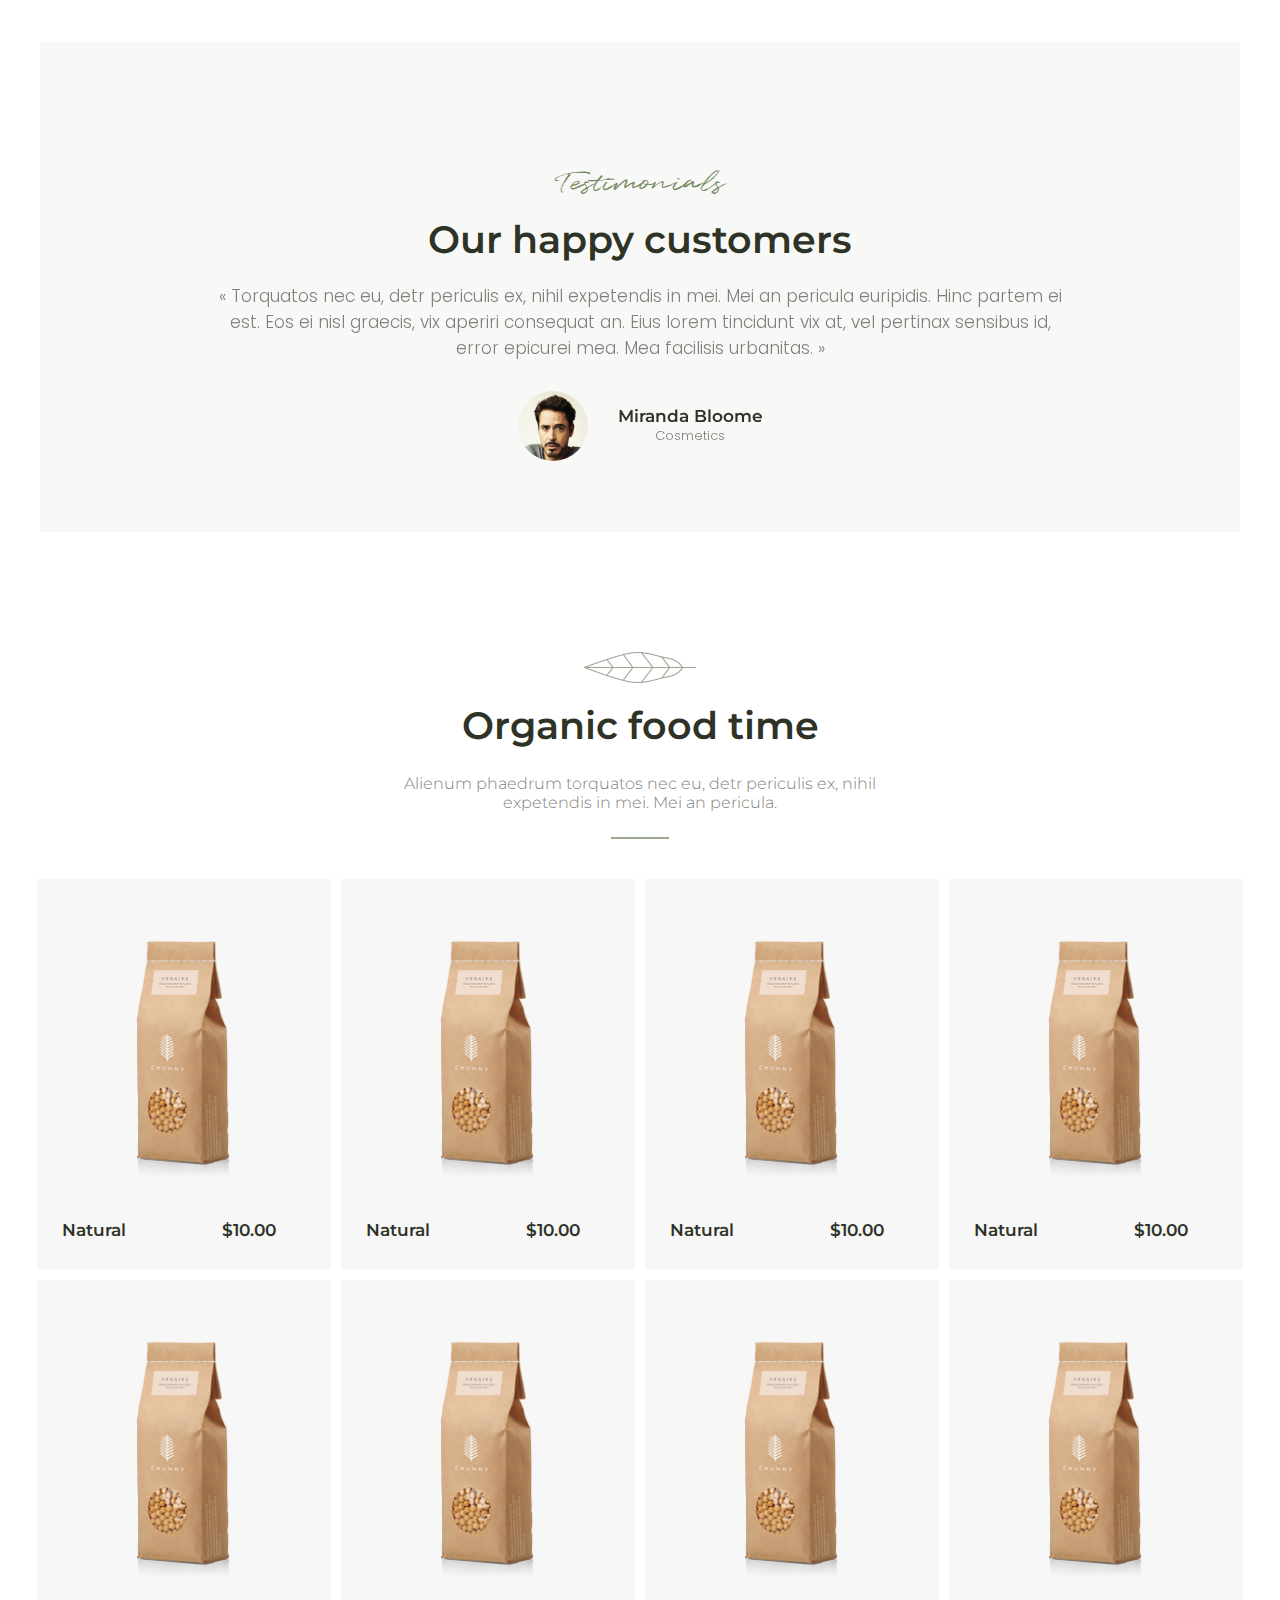
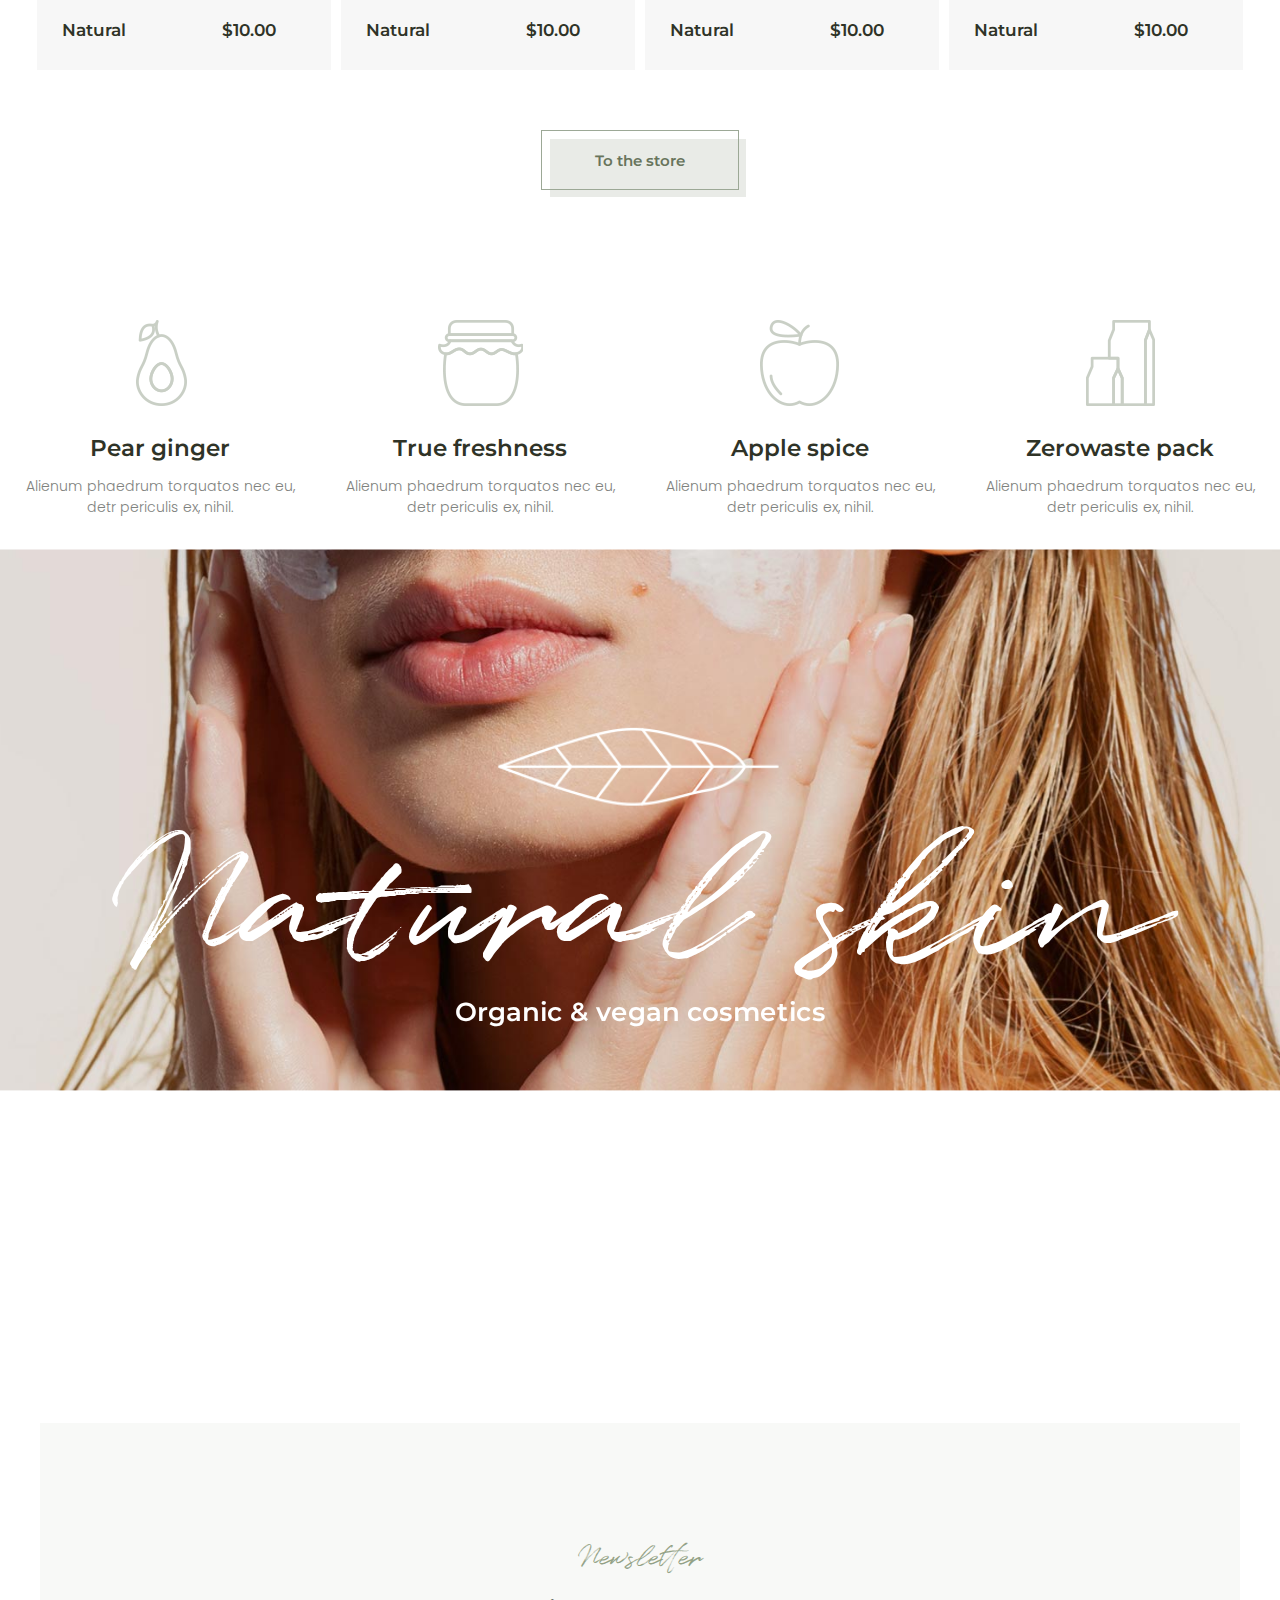
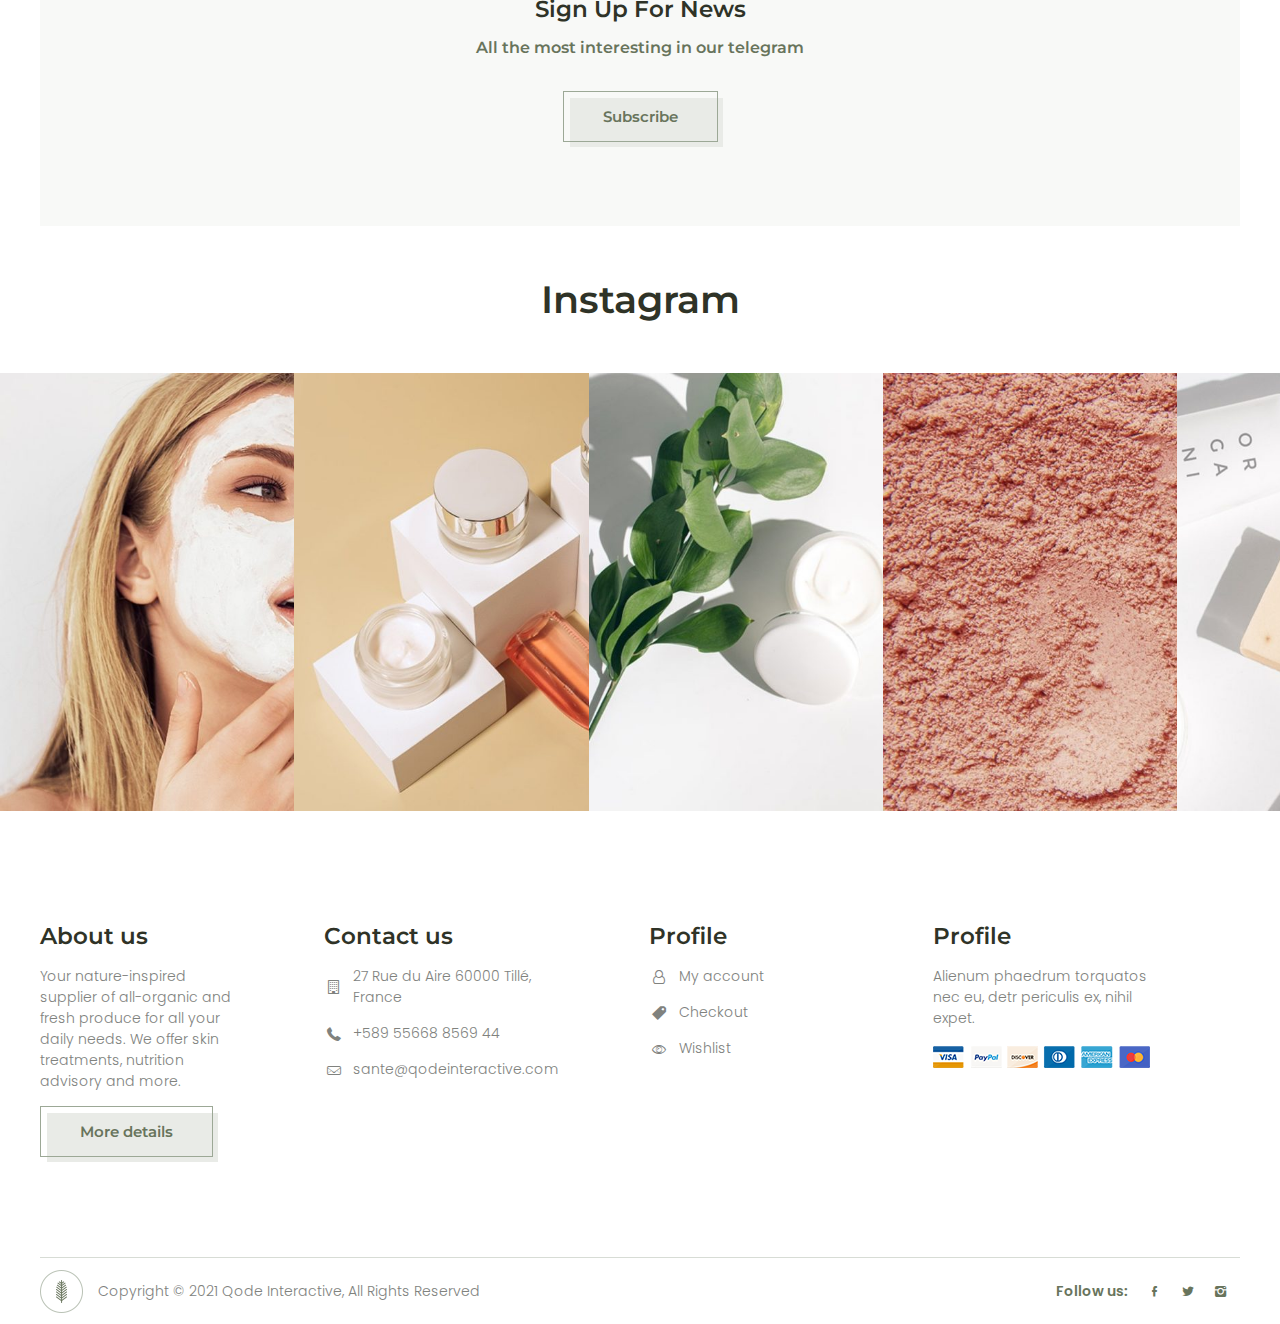
==== commit 13ba3757: "commit" ====
--- a/index.html
+++ b/index.html
@@ -8,10 +8,14 @@
     <link rel="preconnect" href="https://fonts.googleapis.com">
     <link rel="preconnect" href="https://fonts.gstatic.com" crossorigin>
     <link href="https://fonts.googleapis.com/css2?family=Montserrat:wght@300;400;500;600;700;800;900&display=swap" rel="stylesheet">
+    <link href="https://fonts.googleapis.com/css2?family=Poppins:wght@300&display=swap" rel="stylesheet">
     <link rel="stylesheet" href="icon/lock/fontello.css">
     <link rel="stylesheet" href="font/quentin/stylesheet.css">
     <link rel="stylesheet" href="icon/arrow/fontello.css">
     <link rel="stylesheet" href="icon/heart/fontello.css">
+    <link rel="stylesheet" href="icon/home_mail_phone/fontello.css">
+    <link rel="stylesheet" href="icon/profile_icon/fontello.css">
+    <link rel="stylesheet" href="icon/social_links/fontello.css">
     <link rel="stylesheet" href="https://unpkg.com/swiper/swiper-bundle.min.css" />
     <link rel="stylesheet" href="css/style.css">
 </head>
@@ -509,9 +513,9 @@
                                     </div>
                                    
                                 </div>
-                                <div class="img">
+                                <a href="#" class="img">
                                     <img src="img/featured_items/img1.jpg" alt="">
-                                </div>
+                                </a>
                                 <div class="txt">
                                     <div class="name_prod">
                                         <span>Calming</span>
@@ -540,9 +544,9 @@
                                     </div>
                                 
                                 </div>
-                                <div class="img">
+                                <a href="#" class="img">
                                     <img src="img/featured_items/img2.jpg" alt="">
-                                </div>
+                                </a>
                                 <div class="txt">
                                     <div class="name_prod">
                                         <span>Coco Green</span>
@@ -571,9 +575,9 @@
                                 
                                 </div>
                                 <span class="new">New</span>
-                                <div class="img">
+                                <a href="#" class="img">
                                     <img src="img/featured_items/img3.jpg" alt="">
-                                </div>
+                                </a>
                                 <div class="txt">
                                     <div class="name_prod">
                                         <span>Coco Skies</span>
@@ -600,9 +604,9 @@
                                     </div>
                                 
                                 </div>
-                                <div class="img">
+                                <a href="#" class="img">
                                     <img src="img/featured_items/img1.jpg" alt="">
-                                </div>
+                                </a>
                                 <div class="txt">
                                     <div class="name_prod">
                                         <span>Calming</span>
@@ -630,9 +634,9 @@
                                     </div>
                                    
                                 </div>
-                                <div class="img">
+                                <a href="#" class="img">
                                     <img src="img/featured_items/img1.jpg" alt="">
-                                </div>
+                                </a>
                                 <div class="txt">
                                     <div class="name_prod">
                                         <span>Calming</span>
@@ -661,9 +665,9 @@
                                     </div>
                                 
                                 </div>
-                                <div class="img">
+                                <a href="#" class="img">
                                     <img src="img/featured_items/img2.jpg" alt="">
-                                </div>
+                                </a>
                                 <div class="txt">
                                     <div class="name_prod">
                                         <span>Coco Green</span>
@@ -692,9 +696,9 @@
                                 
                                 </div>
                                 <span class="new">New</span>
-                                <div class="img">
+                                <a href="#" class="img">
                                     <img src="img/featured_items/img3.jpg" alt="">
-                                </div>
+                                </a>
                                 <div class="txt">
                                     <div class="name_prod">
                                         <span>Coco Skies</span>
@@ -721,9 +725,9 @@
                                     </div>
                                 
                                 </div>
-                                <div class="img">
+                                <a href="#" class="img">
                                     <img src="img/featured_items/img1.jpg" alt="">
-                                </div>
+                                </a>
                                 <div class="txt">
                                     <div class="name_prod">
                                         <span>Calming</span>
@@ -762,7 +766,676 @@
 
             </div>
         </section>
+
+
+        <section class="lapasta">
+            <div class="lapasta_wrapper">
+
+                <div class="lapasta_item">
+                    <div class="txt">
+                        <span>Morning starter</span>
+                        <h2> Apple pie <br> Arizona desert </h2>
+                        <div class="line"></div>
+                        <p>
+                            Partem ei estos. torquatos nec eu, detr periculis ex, nihil expetendis in  mei. Mei an pericula euripidis hinc.
+                        </p>
+                    </div>
+                    <div class="center_line_num">
+                        <div class="line"></div>
+
+                        <div class="num_bock">
+                           <div class="num">
+                               <span>1</span>
+                           </div> 
+                        </div>
+                        
+                    </div>
+                    <div class="img">
+                        <img src="img/lapasta/img1.jpg" alt="">
+                    </div>
+                </div>
+                <div class="lapasta_item lapasta_item_two">
+                   
+                    <div class="img">
+                        <img src="img/lapasta/workflow-label.png" alt="" class="label">
+                        <img src="img/lapasta/img2.jpg" alt="">
+                    </div>
+                    <div class="center_line_num">
+                        <div class="line"></div>
+
+                        <div class="num_bock">
+                           <div class="num">
+                               <span>2</span>
+                           </div> 
+                        </div>
+                        
+                    </div>
+                    <div class="txt">
+                        <span>Course of the day</span>
+                        <h2>  Today’s meal: <br> Tagliatelle pasta </h2>
+                        <div class="line"></div>
+                        <p>
+                            Phaedrum lorem ipsum torquatos nec eu, detr periculis ex, nihil expetendis in mei. Mei euripidis hinc.
+                        </p>
+                    </div>
+                    
+                </div>
+                <div class="lapasta_item lapasta_item_there">
+                    <div class="txt">
+                        <span>New organic recipe</span>
+                        <h2>  Gluten-free <br> flat fettuccine  </h2>
+                        <div class="line"></div>
+                        <p>
+                            Alienum phaedrum torquatos nec eu, detr periculis ex, nihil expetendis in mei. Mei an pericula.
+                        </p>
+                        
+                    </div>
+                    <div class="center_line_num">
+                        <div class="line"></div>
+
+                        <div class="num_bock">
+                           <div class="num">
+                               <span>3</span>
+                           </div> 
+                        </div>
+                        
+                    </div>
+                    <div class="img">
+                        <img src="img/lapasta/img3.jpg" alt="">
+                    </div>
+                </div>
+            </div>
+        </section>
+
+
+        <section class="reviews">
+            <div class="reviews_wrapper">
+                <span class="curs_title">Testimonials</span>
+                <h2> Our happy customers </h2>
+
+                <div class="reviews_slider swiper-container">
+
+                    <div class="reviews_slider_wrapper swiper-wrapper">
+
+
+                        <div class="swiper-slide">
+                            <div class="reviews_item">
+                                <p>
+                                    « Torquatos nec eu, detr periculis ex, nihil 
+                                    expetendis in mei. Mei an pericula euripidis. Hinc 
+                                    partem ei est. Eos ei nisl graecis, vix aperiri 
+                                    consequat an. Eius lorem tincidunt vix at, vel 
+                                    pertinax sensibus id, error epicurei mea. Mea 
+                                    facilisis urbanitas. »	
+                                </p>
+                                <div class="name_autor">
+                                    <div class="photo">
+                                        <img src="img/reviews/img.jpeg" alt="">
+                                    </div>
+                                    <div class="txt">
+                                        <span>Miranda Bloome</span>
+                                        <p>Cosmetics</p>
+                                    </div>
+                                </div>
+                            </div>
+                        </div>
+                        <div class="swiper-slide">
+                            <div class="reviews_item">
+                                <p>
+                                    « Torquatos nec eu, detr periculis ex, nihil 
+                                    expetendis in mei. Mei an pericula euripidis. Hinc 
+                                    partem ei est. Eos ei nisl graecis, vix aperiri 
+                                    consequat an. Eius lorem tincidunt vix at, vel 
+                                    pertinax sensibus id, error epicurei mea. Mea 
+                                    facilisis urbanitas. »	
+                                </p>
+                                <div class="name_autor">
+                                    <div class="photo">
+                                        <img src="img/reviews/img.jpeg" alt="">
+                                    </div>
+                                    <div class="txt">
+                                        <span>Miranda Bloome</span>
+                                        <p>Cosmetics</p>
+                                    </div>
+                                </div>
+                            </div>
+                        </div>
+                        <div class="swiper-slide">
+                            <div class="reviews_item">
+                                <p>
+                                    « Torquatos nec eu, detr periculis ex, nihil 
+                                    expetendis in mei. Mei an pericula euripidis. Hinc 
+                                    partem ei est. Eos ei nisl graecis, vix aperiri 
+                                    consequat an. Eius lorem tincidunt vix at, vel 
+                                    pertinax sensibus id, error epicurei mea. Mea 
+                                    facilisis urbanitas. »	
+                                </p>
+                                <div class="name_autor">
+                                    <div class="photo">
+                                        <img src="img/reviews/img.jpeg" alt="">
+                                    </div>
+                                    <div class="txt">
+                                        <span>Miranda Bloome</span>
+                                        <p>Cosmetics</p>
+                                    </div>
+                                </div>
+                            </div>
+                        </div>
+                        <div class="swiper-slide">
+                            <div class="reviews_item">
+                                <p>
+                                    « Torquatos nec eu, detr periculis ex, nihil 
+                                    expetendis in mei. Mei an pericula euripidis. Hinc 
+                                    partem ei est. Eos ei nisl graecis, vix aperiri 
+                                    consequat an. Eius lorem tincidunt vix at, vel 
+                                    pertinax sensibus id, error epicurei mea. Mea 
+                                    facilisis urbanitas. »	
+                                </p>
+                                <div class="name_autor">
+                                    <div class="photo">
+                                        <img src="img/reviews/img.jpeg" alt="">
+                                    </div>
+                                    <div class="txt">
+                                        <span>Miranda Bloome</span>
+                                        <p>Cosmetics</p>
+                                    </div>
+                                </div>
+                            </div>
+                        </div>
+                        <div class="swiper-slide">
+                            <div class="reviews_item">
+                                <p>
+                                    « Torquatos nec eu, detr periculis ex, nihil 
+                                    expetendis in mei. Mei an pericula euripidis. Hinc 
+                                    partem ei est. Eos ei nisl graecis, vix aperiri 
+                                    consequat an. Eius lorem tincidunt vix at, vel 
+                                    pertinax sensibus id, error epicurei mea. Mea 
+                                    facilisis urbanitas. »	
+                                </p>
+                                <div class="name_autor">
+                                    <div class="photo">
+                                        <img src="img/reviews/img.jpeg" alt="">
+                                    </div>
+                                    <div class="txt">
+                                        <span>Miranda Bloome</span>
+                                        <p>Cosmetics</p>
+                                    </div>
+                                </div>
+                            </div>
+                        </div>
+                       
+
+                    </div>
+
+                    <div class="swiper-button-prev" id="reviews-next">
+                        <svg xmlns="http://www.w3.org/2000/svg" xmlns:xlink="http://www.w3.org/1999/xlink" x="0px" y="0px" width="37.732px" height="22.815px" viewBox="-0.117 -0.069 37.732 22.815" enable-background="new -0.117 -0.069 37.732 22.815" xml:space="preserve">
+                            <g>
+                            <line fill="none" stroke="#768467" stroke-width="2" stroke-linecap="round" stroke-miterlimit="10" x1="36.616" y1="11.25" x2="0.883" y2="11.25"></line>
+                            <line fill="none" stroke="#768467" stroke-width="2" stroke-linecap="round" stroke-miterlimit="10" x1="10.601" y1="21.746" x2="0.883" y2="11.25"></line>
+                            <line fill="none" stroke="#768467" stroke-width="2" stroke-linecap="round" stroke-miterlimit="10" x1="10.353" y1="0.931" x2="0.883" y2="11.25"></line>
+                            </g>
+                            </svg>
+                    </div>
+                    <div class="swiper-button-next" id="reviews-prev">
+                        <svg xmlns="http://www.w3.org/2000/svg" xmlns:xlink="http://www.w3.org/1999/xlink" x="0px" y="0px" width="37.732px" height="22.815px" viewBox="-0.117 -0.069 37.732 22.815" enable-background="new -0.117 -0.069 37.732 22.815" xml:space="preserve">
+                            <g>
+                            <line fill="none" stroke="#768467" stroke-width="2" stroke-linecap="round" stroke-miterlimit="10" x1="0.883" y1="11.428" x2="36.616" y2="11.428"></line>
+                            <line fill="none" stroke="#768467" stroke-width="2" stroke-linecap="round" stroke-miterlimit="10" x1="26.898" y1="0.931" x2="36.616" y2="11.428"></line>
+                            <line fill="none" stroke="#768467" stroke-width="2" stroke-linecap="round" stroke-miterlimit="10" x1="27.146" y1="21.746" x2="36.616" y2="11.428"></line>
+                            </g>
+                            </svg>
+                    </div>
+
+                </div>
+
+
+            </div>
+        </section>
+
+        <section class="organic_food">
+            <div class="title">
+                <div class="img">
+                    <img src="img/organic_food/title_img.png" alt="">
+                </div>
+                <h2>Organic food time </h2>
+                <p>
+                    Alienum phaedrum torquatos nec eu, detr periculis ex, nihil expetendis in mei. Mei an pericula.
+                </p>
+                <div class="line"></div>
+            </div>
+            <div class="organic_food_wrapper">
+
+                <div class="organic_food_item">
+                    <div class="featured_items_product ">
+                        <a href="#" class="img">
+                            <img src="img/organic_food/img1.png" alt="">
+                        </a>
+                        <div class="txt">
+                            <div class="name_prod">
+                                <span>Natural</span>
+                                
+                            </div>
+                            <div class="price_prod">
+    
+                                <div class="add_cart_btn">
+                                    <a href="#">Add to cart</a>
+                                </div>
+    
+                                <span class="price">$10.00</span>
+                            </div>
+                        </div>
+                    </div>
+                </div>
+                <div class="organic_food_item">
+                    <div class="featured_items_product ">
+                        <a href="#" class="img">
+                            <img src="img/organic_food/img1.png" alt="">
+                        </a>
+                        <div class="txt">
+                            <div class="name_prod">
+                                <span>Natural</span>
+                                
+                            </div>
+                            <div class="price_prod">
+    
+                                <div class="add_cart_btn">
+                                    <a href="#">Add to cart</a>
+                                </div>
+    
+                                <span class="price">$10.00</span>
+                            </div>
+                        </div>
+                    </div>
+                </div>
+                <div class="organic_food_item">
+                    <div class="featured_items_product ">
+                        <a href="#" class="img">
+                            <img src="img/organic_food/img1.png" alt="">
+                        </a>
+                        <div class="txt">
+                            <div class="name_prod">
+                                <span>Natural</span>
+                                
+                            </div>
+                            <div class="price_prod">
+    
+                                <div class="add_cart_btn">
+                                    <a href="#">Add to cart</a>
+                                </div>
+    
+                                <span class="price">$10.00</span>
+                            </div>
+                        </div>
+                    </div>
+                </div>
+                <div class="organic_food_item">
+                    <div class="featured_items_product ">
+                        <a href="#" class="img">
+                            <img src="img/organic_food/img1.png" alt="">
+                        </a>
+                        <div class="txt">
+                            <div class="name_prod">
+                                <span>Natural</span>
+                                
+                            </div>
+                            <div class="price_prod">
+    
+                                <div class="add_cart_btn">
+                                    <a href="#">Add to cart</a>
+                                </div>
+    
+                                <span class="price">$10.00</span>
+                            </div>
+                        </div>
+                    </div>
+                </div>
+                <div class="organic_food_item">
+                    <div class="featured_items_product ">
+                        <a href="#" class="img">
+                            <img src="img/organic_food/img1.png" alt="">
+                        </a>
+                        <div class="txt">
+                            <div class="name_prod">
+                                <span>Natural</span>
+                                
+                            </div>
+                            <div class="price_prod">
+    
+                                <div class="add_cart_btn">
+                                    <a href="#">Add to cart</a>
+                                </div>
+    
+                                <span class="price">$10.00</span>
+                            </div>
+                        </div>
+                    </div>
+                </div>
+                <div class="organic_food_item">
+                    <div class="featured_items_product ">
+                        <a href="#" class="img">
+                            <img src="img/organic_food/img1.png" alt="">
+                        </a>
+                        <div class="txt">
+                            <div class="name_prod">
+                                <span>Natural</span>
+                                
+                            </div>
+                            <div class="price_prod">
+    
+                                <div class="add_cart_btn">
+                                    <a href="#">Add to cart</a>
+                                </div>
+    
+                                <span class="price">$10.00</span>
+                            </div>
+                        </div>
+                    </div>
+                </div>
+                <div class="organic_food_item">
+                    <div class="featured_items_product ">
+                        <a href="#" class="img">
+                            <img src="img/organic_food/img1.png" alt="">
+                        </a>
+                        <div class="txt">
+                            <div class="name_prod">
+                                <span>Natural</span>
+                                
+                            </div>
+                            <div class="price_prod">
+    
+                                <div class="add_cart_btn">
+                                    <a href="#">Add to cart</a>
+                                </div>
+    
+                                <span class="price">$10.00</span>
+                            </div>
+                        </div>
+                    </div>
+                </div>
+                <div class="organic_food_item">
+                    <div class="featured_items_product ">
+                        <a href="#" class="img">
+                            <img src="img/organic_food/img1.png" alt="">
+                        </a>
+                        <div class="txt">
+                            <div class="name_prod">
+                                <span>Natural</span>
+                                
+                            </div>
+                            <div class="price_prod">
+    
+                                <div class="add_cart_btn">
+                                    <a href="#">Add to cart</a>
+                                </div>
+    
+                                <span class="price">$10.00</span>
+                            </div>
+                        </div>
+                    </div>
+                </div>
+                
+               
+            </div>
+            <div class="btn_block">
+                <a href="#" class="to_store">
+                    To the store
+                </a>
+            </div>
+           
+
+        </section>
+
+        <section class="advantages">
+            <div class="advantages_wrapper">
+
+                <div class="advantages_item">
+                    <div class="img">
+                        <img src="img/advantages/img1.png" alt="">
+                    </div>
+                    <div class="txt">
+                        <h3>Pear ginger</h3>
+                        <p>
+                            Alienum phaedrum torquatos nec eu, detr periculis ex, nihil.
+                        </p>
+                    </div>
+                </div>
+                <div class="advantages_item">
+                    <div class="img">
+                        <img src="img/advantages/img2.png" alt="">
+                    </div>
+                    <div class="txt">
+                        <h3> True freshness</h3>
+                        <p>
+                            Alienum phaedrum torquatos nec eu, detr periculis ex, nihil.
+                        </p>
+                    </div>
+                </div>
+                <div class="advantages_item">
+                    <div class="img">
+                        <img src="img/advantages/img3.png" alt="">
+                    </div>
+                    <div class="txt">
+                        <h3>Apple spice</h3>
+                        <p>
+                            Alienum phaedrum torquatos nec eu, detr periculis ex, nihil.
+                        </p>
+                    </div>
+                </div>
+                <div class="advantages_item">
+                    <div class="img">
+                        <img src="img/advantages/img4.png" alt="">
+                    </div>
+                    <div class="txt">
+                        <h3>Zerowaste pack</h3>
+                        <p>
+                            Alienum phaedrum torquatos nec eu, detr periculis ex, nihil.
+                        </p>
+                    </div>
+                </div>
+
+            </div>
+        </section>
+
+
+        <section class="gift_baskets">
+
+            <div class="gift_baskets_slider swiper-container">
+                <div class="gift_slider_wrapper swiper-wrapper">
+
+                    <div class="swiper-slide">
+
+                        <div class="preview_slider_item preview_slider_item_first">
+                            <img src="img/gift/img1.jpg" alt="" class="bg_slide_img">
+    
+                            <div class="txt">
+                                <img src="img/gift/img_in_slider.png" alt="">
+                                <p>Natural skin</p>
+                                <h2>
+                                    Organic & vegan cosmetics
+                                </h2>
+                                <a href="#">
+                                    View More
+                                    
+                                </a>
+                            </div>
+                        </div>
+                    </div>
+
+                    <div class="swiper-slide">
+                        <div class="preview_slider_item gift_slide_two">
+                            <img src="img/gift/img2.jpg" alt="" class="bg_slide_img">
+                            <div class="txt">
+                                <p>Collection starter</p>
+                                <h2>
+                                    A New Generation <br>
+                                    of Natural Cosmetic <br>
+                                    ingradients
+                                </h2>
+                               
+                            </div>
+                        </div>
+                    </div>
+                    <div class="swiper-slide">
+                        <div class="preview_slider_item gift_slide_there" >
+                            <img src="img/gift/img3.jpg" alt="" class="bg_slide_img">
+                            <div class="txt">
+                                <p>Collection starter</p>
+                                <h2>
+                                   Our new arganic <br>
+                                   tea blends
+                                </h2>
+                                <a href="#">
+                                    View More
+                                    
+                                </a>
+                               
+                            </div>
+                        </div>
+                    </div>
+
+                   
+
+
+
+
+
+
+                   
+                </div>
+
+                <div class="swiper-button-prev" id="gift-arrow-prev">
+                    <img src="img/preview_slider/Arrow 2.png" alt="">
+                </div>
+                <div class="swiper-button-next" id="gift-arrow-next">
+                    <img src="img/preview_slider/Arrow 1.png" alt="">
+                </div>
+            </div>
+        </section>
+
+        <section class="subscribe">
+            <div class="subscribe_wrapper">
+                <span>Newsletter</span>
+                <h2>Sign Up For News </h2>
+                <p>All the most interesting in our telegram</p>
+               
+                <a href="#">
+                    Subscribe
+                </a>
+                
+
+                
+            </div>
+        </section>
+
+        <section class="instagram">
+            <div class="instagram_wrapper">
+                <h2>Instagram</h2>
+ 
+                <div class="instagram_slider swiper-container">
+                    <div class="instagram_slider_wrapper swiper-wrapper">
+
+                        <div class="swiper-slide">
+                            <a href="https://www.instagram.com/p/CGzlMZdH5DO/" class="instagram_item">
+                                <div class="inst_icon">
+                                    <img src="img/instagram/insta-icon.svg" alt="">
+                                </div>
+                                <img src="img/instagram/img1.jpg" alt="" class="bg_img">
+                            </a>
+                        </div>
+                        <div class="swiper-slide">
+                            <a href="https://www.instagram.com/p/CGzlKe1nqqo/" class="instagram_item">
+                                <div class="inst_icon">
+                                    <img src="img/instagram/insta-icon.svg" alt="">
+                                </div>
+                                <img src="img/instagram/img2.jpg" alt="" class="bg_img">
+                            </a>
+                        </div>
+                        <div class="swiper-slide">
+                            <a href="https://www.instagram.com/p/CGzk27AHqxl/" class="instagram_item">
+                                <div class="inst_icon">
+                                    <img src="img/instagram/insta-icon.svg" alt="">
+                                </div>
+                                <img src="img/instagram/img3.jpg" alt="" class="bg_img">
+                            </a>
+                        </div>
+                        <div class="swiper-slide">
+                            <a href="https://www.instagram.com/p/CGzlQo4nO-G/" class="instagram_item">
+                                <div class="inst_icon">
+                                    <img src="img/instagram/insta-icon.svg" alt="">
+                                </div>
+                                <img src="img/instagram/img4.jpg" alt="" class="bg_img">
+                            </a>
+                        </div>
+                        <div class="swiper-slide">
+                            <a href="https://www.instagram.com/p/CGzlOo-HzFf/" class="instagram_item">
+                                <div class="inst_icon">
+                                    <img src="img/instagram/insta-icon.svg" alt="">
+                                </div>
+                                <img src="img/instagram/img5.jpg" alt="" class="bg_img">
+                            </a>
+                        </div>
+                       
+                        
+                        
+                        
+                        
+
+                    </div>
+                </div>
+
+
+            </div>
+        </section>
     </main>
+
+    <footer>
+        <section class="footer">
+            <div class="footer_wrapper">
+
+                <div class="footer_item">
+                    <h3>About us</h3>
+                    <p>
+                        Your nature-inspired supplier of all-organic 
+                        and fresh produce for all your daily needs. 
+                        We offer skin treatments, nutrition advisory 
+                        and more.
+                    </p>
+                    <a href="#" class="more_details">
+                        More details
+                    </a>
+                </div>
+                <div class="footer_item">
+                    <h3>Contact us</h3>
+                   <a class="footer_links" href="https://www.google.com/maps/place/27+Rue+du+Calvaire,+60000+Till%C3%A9,+France/@49.4674853,2.1140513,17z/data=!3m1!4b1!4m5!3m4!1s0x47e7070a0dade3c9:0xa6e0b3fc2525e147!8m2!3d49.4674818!4d2.11624"><i class="icon-building"></i> 27 Rue du Aire 60000 Tillé, France</a>
+                   <a class="footer_links" href="tel:+58955668856944"><i class="icon-phone"></i> +589 55668 8569 44</a>
+                   <a class="footer_links" href="mailto:sante@qodeinteractive.com"><i class="icon-mail"></i> sante@qodeinteractive.com</a>
+                </div>
+                <div class="footer_item">
+                    <h3>Profile</h3>
+                   <a class="footer_links" href="#"><i class="icon-user-o"></i> My account</a>
+                   <a class="footer_links" href="#"><i class="icon-tag"></i> Checkout</a>
+                   <a class="footer_links" href="#"><i class="icon-eye"></i> Wishlist</a>
+                </div>
+                <div class="footer_item">
+                    <h3>Profile</h3>
+                    <p>Alienum phaedrum torquatos nec eu, detr periculis ex, nihil expet.</p>
+                    <img src="img/footer/img1.png" alt="">
+                </div>
+            </div>
+            <div class="footer_bot_wrapper">
+                <div class="logo">
+                    <img src="img/footer/footer_logo.png" alt="">
+                    <p>Copyright © 2021 Qode Interactive, All Rights Reserved</p>
+                </div>
+                <div class="follow">
+                    <p>Follow us:</p>
+                    <a href="#"> <i class="icon-facebook"></i> </a>
+                    <a href="#"> <i class="icon-twitter"></i> </a>
+                    <a href="#"> <i class="icon-instagram"></i> </a>
+                </div>
+            </div>
+        </section>
+    </footer>
 
 
 
--- a/icon/home_mail_phone/fontello.css
+++ b/icon/home_mail_phone/fontello.css
@@ -0,0 +1,60 @@
+@charset "UTF-8";
+@font-face {
+  font-family: 'fontello';
+  src: url('font/fontello.eot?85168009');
+  src: url('font/fontello.eot?85168009#iefix') format('embedded-opentype'),
+       url('font/fontello.woff2?85168009') format('woff2'),
+       url('font/fontello.woff?85168009') format('woff'),
+       url('font/fontello.ttf?85168009') format('truetype'),
+       url('font/fontello.svg?85168009#fontello') format('svg');
+  font-weight: normal;
+  font-style: normal;
+}
+/* Chrome hack: SVG is rendered more smooth in Windozze. 100% magic, uncomment if you need it. */
+/* Note, that will break hinting! In other OS-es font will be not as sharp as it could be */
+/*
+@media screen and (-webkit-min-device-pixel-ratio:0) {
+  @font-face {
+    font-family: 'fontello';
+    src: url('../font/fontello.svg?85168009#fontello') format('svg');
+  }
+}
+*/
+[class^="icon-"]:before, [class*=" icon-"]:before {
+  font-family: "fontello";
+  font-style: normal;
+  font-weight: normal;
+  speak: never;
+
+  display: inline-block;
+  text-decoration: inherit;
+  width: 1em;
+  margin-right: .2em;
+  text-align: center;
+  /* opacity: .8; */
+
+  /* For safety - reset parent styles, that can break glyph codes*/
+  font-variant: normal;
+  text-transform: none;
+
+  /* fix buttons height, for twitter bootstrap */
+  line-height: 1em;
+
+  /* Animation center compensation - margins should be symmetric */
+  /* remove if not needed */
+  margin-left: .2em;
+
+  /* you can be more comfortable with increased icons size */
+  /* font-size: 120%; */
+
+  /* Font smoothing. That was taken from TWBS */
+  -webkit-font-smoothing: antialiased;
+  -moz-osx-font-smoothing: grayscale;
+
+  /* Uncomment for 3D effect */
+  /* text-shadow: 1px 1px 1px rgba(127, 127, 127, 0.3); */
+}
+
+.icon-phone:before { content: '\e898'; } /* '' */
+.icon-building:before { content: '\f0f7'; } /* '' */
+.icon-mail:before { content: '󨄣'; } /* '\e8123' */
--- a/icon/profile_icon/fontello.css
+++ b/icon/profile_icon/fontello.css
@@ -0,0 +1,59 @@
+@font-face {
+  font-family: 'fontello';
+  src: url('font/fontello.eot?4383051');
+  src: url('font/fontello.eot?4383051#iefix') format('embedded-opentype'),
+       url('font/fontello.woff2?4383051') format('woff2'),
+       url('font/fontello.woff?4383051') format('woff'),
+       url('font/fontello.ttf?4383051') format('truetype'),
+       url('font/fontello.svg?4383051#fontello') format('svg');
+  font-weight: normal;
+  font-style: normal;
+}
+/* Chrome hack: SVG is rendered more smooth in Windozze. 100% magic, uncomment if you need it. */
+/* Note, that will break hinting! In other OS-es font will be not as sharp as it could be */
+/*
+@media screen and (-webkit-min-device-pixel-ratio:0) {
+  @font-face {
+    font-family: 'fontello';
+    src: url('../font/fontello.svg?4383051#fontello') format('svg');
+  }
+}
+*/
+[class^="icon-"]:before, [class*=" icon-"]:before {
+  font-family: "fontello";
+  font-style: normal;
+  font-weight: normal;
+  speak: never;
+
+  display: inline-block;
+  text-decoration: inherit;
+  width: 1em;
+  margin-right: .2em;
+  text-align: center;
+  /* opacity: .8; */
+
+  /* For safety - reset parent styles, that can break glyph codes*/
+  font-variant: normal;
+  text-transform: none;
+
+  /* fix buttons height, for twitter bootstrap */
+  line-height: 1em;
+
+  /* Animation center compensation - margins should be symmetric */
+  /* remove if not needed */
+  margin-left: .2em;
+
+  /* you can be more comfortable with increased icons size */
+  /* font-size: 120%; */
+
+  /* Font smoothing. That was taken from TWBS */
+  -webkit-font-smoothing: antialiased;
+  -moz-osx-font-smoothing: grayscale;
+
+  /* Uncomment for 3D effect */
+  /* text-shadow: 1px 1px 1px rgba(127, 127, 127, 0.3); */
+}
+
+.icon-tag:before { content: '\e123'; } /* '' */
+.icon-eye:before { content: '\e963'; } /* '' */
+.icon-user-o:before { content: '\f753'; } /* '' */
--- a/icon/social_links/fontello.css
+++ b/icon/social_links/fontello.css
@@ -0,0 +1,59 @@
+@font-face {
+  font-family: 'fontello';
+  src: url('font/fontello.eot?92432934');
+  src: url('font/fontello.eot?92432934#iefix') format('embedded-opentype'),
+       url('font/fontello.woff2?92432934') format('woff2'),
+       url('font/fontello.woff?92432934') format('woff'),
+       url('font/fontello.ttf?92432934') format('truetype'),
+       url('font/fontello.svg?92432934#fontello') format('svg');
+  font-weight: normal;
+  font-style: normal;
+}
+/* Chrome hack: SVG is rendered more smooth in Windozze. 100% magic, uncomment if you need it. */
+/* Note, that will break hinting! In other OS-es font will be not as sharp as it could be */
+/*
+@media screen and (-webkit-min-device-pixel-ratio:0) {
+  @font-face {
+    font-family: 'fontello';
+    src: url('../font/fontello.svg?92432934#fontello') format('svg');
+  }
+}
+*/
+[class^="icon-"]:before, [class*=" icon-"]:before {
+  font-family: "fontello";
+  font-style: normal;
+  font-weight: normal;
+  speak: never;
+
+  display: inline-block;
+  text-decoration: inherit;
+  width: 1em;
+  margin-right: .2em;
+  text-align: center;
+  /* opacity: .8; */
+
+  /* For safety - reset parent styles, that can break glyph codes*/
+  font-variant: normal;
+  text-transform: none;
+
+  /* fix buttons height, for twitter bootstrap */
+  line-height: 1em;
+
+  /* Animation center compensation - margins should be symmetric */
+  /* remove if not needed */
+  margin-left: .2em;
+
+  /* you can be more comfortable with increased icons size */
+  /* font-size: 120%; */
+
+  /* Font smoothing. That was taken from TWBS */
+  -webkit-font-smoothing: antialiased;
+  -moz-osx-font-smoothing: grayscale;
+
+  /* Uncomment for 3D effect */
+  /* text-shadow: 1px 1px 1px rgba(127, 127, 127, 0.3); */
+}
+
+.icon-twitter:before { content: '\f099'; } /* '' */
+.icon-facebook:before { content: '\f300'; } /* '' */
+.icon-instagram:before { content: '\f32d'; } /* '' */
--- a/css/style.css
+++ b/css/style.css
@@ -1,6 +1,6 @@
 body{
     margin: 0;
-    
+
 }
 *{
     box-sizing: border-box;
@@ -366,6 +366,7 @@
 
 
 /* featured_items */
+
 .featured_items{
     padding-top: 100px;
 }
@@ -400,6 +401,7 @@
     font-size: 13px;
     color: #68745c;
     background-color: #fff;
+    z-index: 50;
 }
 .featured_items_product .quick_view{
     position: absolute;
@@ -407,7 +409,7 @@
     right: -83px;
     background-color: #fff;
     height: 37px;
-    
+    z-index: 50;
     align-items: center;
     padding-right: 8px;
     transform: rotate(-90deg);
@@ -506,7 +508,11 @@
 }
 
 #featured-prev::after,
-#featured-next::after{
+#featured-next::after,
+#reviews-prev::after,
+#reviews-next::after,
+#gift-arrow-prev::after,
+#gift-arrow-next::after{
     display: none;
     opacity: 1 !important;
 }
@@ -526,5 +532,727 @@
     margin-top: -50px;
 }
 
-
-
+/* featured_items */
+
+
+/* lapasta */
+.lapasta{
+    margin-top: 70px;
+}
+.lapasta_wrapper{
+    max-width: 1394px;
+    margin: 0 auto;
+}
+.lapasta_item{
+    display: flex;
+    justify-content: space-between;
+}
+.lapasta_item .img{
+    width: 597px;
+    height: 597px;
+}
+.lapasta_item .img img{
+    width: 100%;
+}
+
+.lapasta_item .txt{
+    text-align: right;
+    width: 597px;
+    margin: auto 0;
+}
+
+.lapasta_item .txt span{
+    font-family: 'Quentin';
+    font-size: 30px;
+    margin-bottom: 11px;
+    display: block;
+    color: #93a286;
+}
+.lapasta_item .txt h2{
+    font-weight: 600;
+    font-size: 38px;
+    color: #2f3327;
+}
+.lapasta_item .txt .line{
+    display: inline-block;
+    width: 56px;
+    height: 2px;
+    background-color: #9ca896;
+    margin: 20px 0 ;
+}
+.lapasta_item .txt p{
+    font-size: 14px;
+    font-weight: 300;
+    color: #80827e;
+    font-family: 'Poppins', sans-serif;
+    padding-left: 90px;
+}
+.center_line_num{
+    position: relative;
+}
+.center_line_num .line{
+    height: 100%;
+    width: 1px;
+    background-color: #e5e5e5;
+}
+.center_line_num .num_bock{
+    height: 111px;
+    position: absolute;
+    top: 0;
+    left: -33px;
+    bottom: 0;
+    right: 0;
+    margin: auto;
+    display: flex;
+    flex-direction: column;
+    justify-content: center;
+    background-color: #fff;
+    z-index: 10;
+}
+.center_line_num .num_bock .num{
+    width: 67px;
+    height: 67px;
+    border-radius: 50%;
+    border: 1px solid #dbe3d2;
+    display: flex;
+    justify-content: center;
+    align-items: center;
+    position: relative;
+}
+.center_line_num .num_bock .num::after{
+    content: "";
+    position: absolute;
+    top: 7px;
+    left: 4px;
+    width: 67px;
+    height: 67px;
+    border-radius: 50%;
+    background-color: #f0f1ee;
+    z-index: -1;
+}
+.center_line_num .num_bock .num span{
+    font-size: 22px;
+    font-weight: 600;
+    color: #68745c;
+    display: block;
+}
+
+.lapasta_item_two .txt{
+    text-align: left;
+}
+.lapasta_item_two .txt p{
+    padding-left: 0;
+    padding-right: 90px;
+}
+
+
+.lapasta_item_two .img{
+    position: relative;
+}
+.lapasta_item_two .img .label{
+    position: absolute;
+    top: -45px;
+    right: -42px;
+    width: 91px;
+    height: 93px;
+}
+.lapasta_item_there .txt p{
+    padding-left: 180px;
+}
+
+
+
+/* lapasta */
+
+
+/* reviews */
+.reviews{
+    padding: 0 40px;
+    margin-top: 98px;
+}
+.reviews_wrapper{
+    background-color: #F8F9F7;
+    padding: 119px 0 71px;
+}
+.reviews_wrapper .curs_title{
+    display: block;
+    font-family: 'Quentin';
+    font-size: 30px;
+    color: #738760;
+    text-align: center;
+    margin-bottom: 11px;
+}
+.reviews_wrapper h2{
+    font-weight: 600;
+    font-size: 38px;
+    color: #2f3327;
+    text-align: center;
+    margin-bottom: 20px;
+}
+
+.reviews_item{
+    width: 858px;
+    margin: 0 auto;
+}
+.reviews_item p{
+    font-family: 'Poppins', sans-serif;
+    font-weight: 300;
+    font-size: 17px;
+    color: #80827e;
+    text-align: center;
+    
+}
+.reviews_item .name_autor{
+    display: flex;
+    justify-content: center;
+    align-items: center;
+    margin-top: 30px;
+}
+.reviews_item .name_autor .photo{
+    width: 70px;
+    height: 70px;
+    border-radius: 50%;
+    overflow: hidden;
+    margin-right: 30px;
+}
+.reviews_item .name_autor .photo img{
+    width: 100%;
+}
+.reviews_item .name_autor .txt span{
+    display: block;
+    font-weight: 600;
+    color: #2f3327;
+    font-size: 17px;
+    
+    
+}
+
+.reviews_item .name_autor .txt p{
+    font-family: 'Poppins', sans-serif;
+    font-size: 13px;
+    font-weight: 300;
+    color: #80827e;
+}
+
+
+
+
+#reviews-next,
+#reviews-prev{
+    top: 15%;
+}
+
+/* reviews */
+
+
+
+
+/* organic_food */
+.organic_food{
+    margin-top: 120px;
+}
+.organic_food_wrapper{
+    display: flex;
+    flex-wrap: wrap;
+    width: 95%;
+    margin: 0 auto;
+    margin-top: 40px;
+}
+.organic_food .title{
+    text-align: center;
+    width: 494px;
+    margin: 0 auto;
+}
+.organic_food .title h2{
+    font-weight: 600;
+    color: #2f3327;
+    font-size: 38px;
+    margin-top: 15px;
+}
+.organic_food .title p{
+    font-weight: 300;
+    font-size: 16px;
+    color: #80827e;
+    margin: 25px 0;
+}
+
+.organic_food .title .line{
+    width: 58px;
+    height: 2px;
+    background-color: #9CA896;
+    margin: 0 auto;
+}
+
+
+.organic_food_item{
+    background-color: #fff;
+    flex-basis: 25%;
+    padding: 0 5px;
+    margin-bottom: 10px;
+}
+
+.organic_food_item .featured_items_product{
+    background-color: #F7F7F7;
+    width: 100%;
+}
+.organic_food_item .txt{
+    padding: 24px 29px 30px 25px;
+}
+.organic_food_item .img img{
+    width: 100%;
+}
+.featured_items_product .img img{
+    transition: .5s;
+}
+.featured_items_product:hover .img img{
+    transform: scale(1.05);
+    transition: .5s;
+}
+.btn_block{
+    display: flex;
+    justify-content: center;
+    margin-top: 50px;
+}
+.to_store{
+    display: inline-block;
+    height: 60px;
+    border: 1px solid #9ca896;
+    padding: 20px 53px;
+    position: relative;
+    color: #68745c;
+    font-weight: 600;
+    font-size: 15px;
+    position: relative;
+}
+
+
+.to_store::after{
+    content: "";
+    width: 100%;
+    height: 100%;
+    position: absolute;
+    top: 8px;
+    right: -8px;
+    background-color: #e9ebe7;
+    z-index: -1;
+    display: inline-block;
+    margin: 0 auto;
+    transition: .3s;
+}
+.to_store:hover::after{
+    top: 11px;
+    right: -11px;
+    transition: .3s;
+}
+
+
+
+/* organic_food */
+
+
+/* advantages */
+.advantages{
+    margin-top: 130px;
+}
+.advantages_wrapper{
+    max-width: 1300px;
+    margin: 0 auto;
+    display: flex;
+}
+.advantages_item{
+    text-align: center;
+    flex-basis: 25%;
+    padding: 0 18px;
+}
+.advantages_item h3{
+    font-weight: 600;
+    color: #2f3327;
+    font-size: 23px;
+    margin: 24px 0 14px;
+}
+
+.advantages_item p{
+    font-weight: 300;
+    font-size: 14px;
+    color: #80827e;
+    font-family: 'Poppins', sans-serif;
+}
+
+
+#gift-arrow-prev img,
+#gift-arrow-next img{
+    filter: invert(1);
+}
+
+
+
+/* advantages */
+
+/* gift */
+
+.gift_baskets{
+    margin-top: 50px;
+}
+
+
+
+.gift_slider_wrapper .preview_slider_item .bg_slide_img{
+    width: 122%;
+    transform: translate(-11%, -24%);
+    
+}
+
+
+
+.gift_slider_wrapper .preview_slider_item .txt img{
+    width: 300px;
+}
+.gift_slider_wrapper .preview_slider_item_first .txt{
+    top: 50%;
+    left: 50%;
+    transform: translate(-50%,-50%);
+    text-align: center;
+    width: 100%;
+}
+
+
+.gift_slider_wrapper .preview_slider_item_first .txt p{
+    font-size: 170px;
+    font-weight: 300;
+    margin-top: -30px;
+}
+
+
+.gift_slider_wrapper .preview_slider_item_first .txt h2{
+    font-weight: 600;
+    font-size: 25px;
+    margin-top: -45px;
+}
+.gift_slider_wrapper .preview_slider_item_first .txt a{
+    margin-top: 65px;
+}
+
+.gift_slider_wrapper .preview_slider_item{
+    height: 745px;
+    overflow: hidden;
+}
+
+
+.gift_slider_wrapper .gift_slide_there .txt{
+    position: absolute;
+    top: 35%;
+    right:  15%;
+    left: auto;
+    text-align: right;
+}   
+.gift_slider_wrapper .gift_slide_there .txt a{
+    color: #fff;
+    border-color:#fff ;
+    margin-top: 30px;
+}
+.gift_slider_wrapper .gift_slide_there .txt a::before{
+    background-color: rgba(255, 255, 255, 0.145);
+}
+
+.gift_slider_wrapper .swiper-slide{
+    transform: scale(1);
+    transition: 3s;
+}
+.gift_slider_wrapper .swiper-slide-active {
+    transform: scale(1.05);
+    transition: 3s;
+}
+
+
+
+/* gift */
+
+
+/* subscribe */
+
+.subscribe{
+    padding: 0 40px;
+    margin-top: 110px;
+}
+.subscribe_wrapper{
+    width: 100%;
+    padding: 113px 0px 100px 0px;
+    background-color: #F8F9F7;
+    text-align: center;
+}
+.subscribe_wrapper span{
+    font-family: 'Quentin';
+    font-size: 30px;
+    color: #93a286;
+}
+.subscribe_wrapper h2{
+    color: #2f3327;
+    font-size: 23px;
+    font-weight: 600;
+    margin: 15px 0;
+}
+.subscribe_wrapper p{
+    font-size: 16px;
+    font-weight: 600;
+    color: #68745c;
+    margin-bottom: 50px;
+}
+
+.subscribe_wrapper a{
+    color: #68745c;
+    font-size: 15px;
+    font-weight: 600;
+    border: 1px solid #9ca896;
+    
+    padding: 15px 39px;
+    position: relative;
+    z-index: 1;
+    margin: 0 auto;
+    
+}
+.subscribe_wrapper a::before{
+    content: "";
+    width: 100%;
+    height: 100%;
+    background-color: #e9ebe7;
+    z-index: -1;
+    position: absolute;
+    top: 6px;
+    left: 6px;
+    transition: .3s;
+}
+.subscribe_wrapper a:hover::before{
+    top: 8px;
+    left: 8px;
+    transition: .3s;
+}
+/* subscribe */
+
+
+
+/*instagram  */
+
+
+.instagram{
+    margin-top: 50px;
+}
+.instagram_wrapper h2{
+    text-align: center;
+    font-weight: 600;
+    font-size: 38px;
+    color: #2f3327;
+    margin-bottom: 50px;
+}
+.instagram_item{
+    display: block;
+    width: 438px;
+    height: 438px;
+    position: relative;
+    overflow: hidden;
+}
+.instagram_item .bg_img{
+    width: 100%;
+    transition: 2s;
+}
+.instagram_item .inst_icon{
+    width: 36px;
+    height: 36px;
+    border-radius: 50%;
+    position: absolute;
+    right: 13px;
+    top: 20px;
+    display: flex;
+    justify-content: center;
+    align-items: center;
+    background-color: #fff;
+    opacity: 0;
+    transition: .3s;
+    z-index: 50;
+}
+.instagram_item:hover .bg_img{
+    transform: scale(1.05);
+    transition: 2s;
+}
+.instagram_item:hover .inst_icon{
+    opacity: 1;
+    transition: .3s;
+}
+/*instagram  */
+
+
+/*footer  */
+.footer{
+    margin-top: 111px;
+
+}
+.footer_wrapper{
+    padding: 0 40px 116px;
+    display: flex;
+    justify-content: space-between;
+}
+.footer_item {
+    width: 463px;
+    padding-right: 90px;
+}
+.footer_item h3{
+    margin: 0 0 16px;
+    color: #2f3327;
+    font-weight: 600;
+    font-size: 23px;
+}
+.footer_item p{
+    font-size: 14px;
+    font-weight: 300;
+    color: #80827e;
+    font-family: 'Poppins', sans-serif;
+}
+.footer_item .footer_links{
+    display: flex;
+    align-items: center;
+    font-weight: 300;
+    font-size: 14px;
+    font-family: 'Poppins', sans-serif;
+    color: #80827e;
+}
+.footer_item .footer_links:hover{
+    color: #2f3327;
+}
+.footer_item .footer_links i{
+    margin-right: 10px;
+}
+.footer_item img{
+    margin-top: 17px;
+}
+
+.footer_item > .footer_links + .footer_links{
+    margin-top: 15px;
+}
+.footer_item:first-child p{
+    margin-bottom: 30px;
+}
+
+.footer_item .more_details{
+    color: #68745c;
+    font-size: 15px;
+    font-weight: 600;
+    border: 1px solid #9ca896;
+    padding: 15px 39px;
+    position: relative;
+    z-index: 1;
+    margin: 0 auto;
+}
+.footer_item .more_details::before{
+    content: "";
+    width: 100%;
+    height: 100%;
+    background-color: #e9ebe7;
+    z-index: -2;
+    position: absolute;
+    top: 6px;
+    left: 6px;
+    transition: .3s;
+}
+.footer_item .more_details:hover::before{
+    top: 8px;
+    left: 8px;
+    transition: .3s;
+}
+
+
+
+
+
+.footer_bot_wrapper{
+    border-top: 1px solid  #D7DCD5;
+    margin: 0 40px;
+    display: flex;
+    justify-content: space-between;
+    height: 67px;
+}
+.footer_bot_wrapper .logo{
+    display: flex;
+    align-items: center;
+}
+.footer_bot_wrapper .logo p{
+    font-family: 'Poppins', sans-serif;
+    font-size: 14px;
+    font-weight: 300;
+    color: #80827e;
+    margin-left: 15px;
+}
+
+.footer_bot_wrapper .follow{
+    display: flex;
+    align-items: center;
+}
+.footer_bot_wrapper .follow p{
+    color: #68745c;
+    margin-right: 13px;
+    font-family: 'Poppins', sans-serif;
+    font-size: 14px;
+    font-weight: 600;
+}
+.footer_bot_wrapper .follow a{
+    width: 27px;
+    height: 27px;
+    border-radius: 50%;
+    color: #68745c;
+    font-size: 13px;
+    display: flex;
+    justify-content: center;
+    align-items: center;
+    margin-right: 6px;
+}
+.footer_bot_wrapper .follow a:hover{
+    background-color: #e9ebe7;
+}
+
+
+
+
+/*footer  */
+
+
+
+
+
+
+
+
+
+
+
+
+
+
+
+
+
+
+
+
+
+
+
+
+
+
+
+
+
+
+
+
+
+
+
+
+
+
+
+
+
+
+
+
+
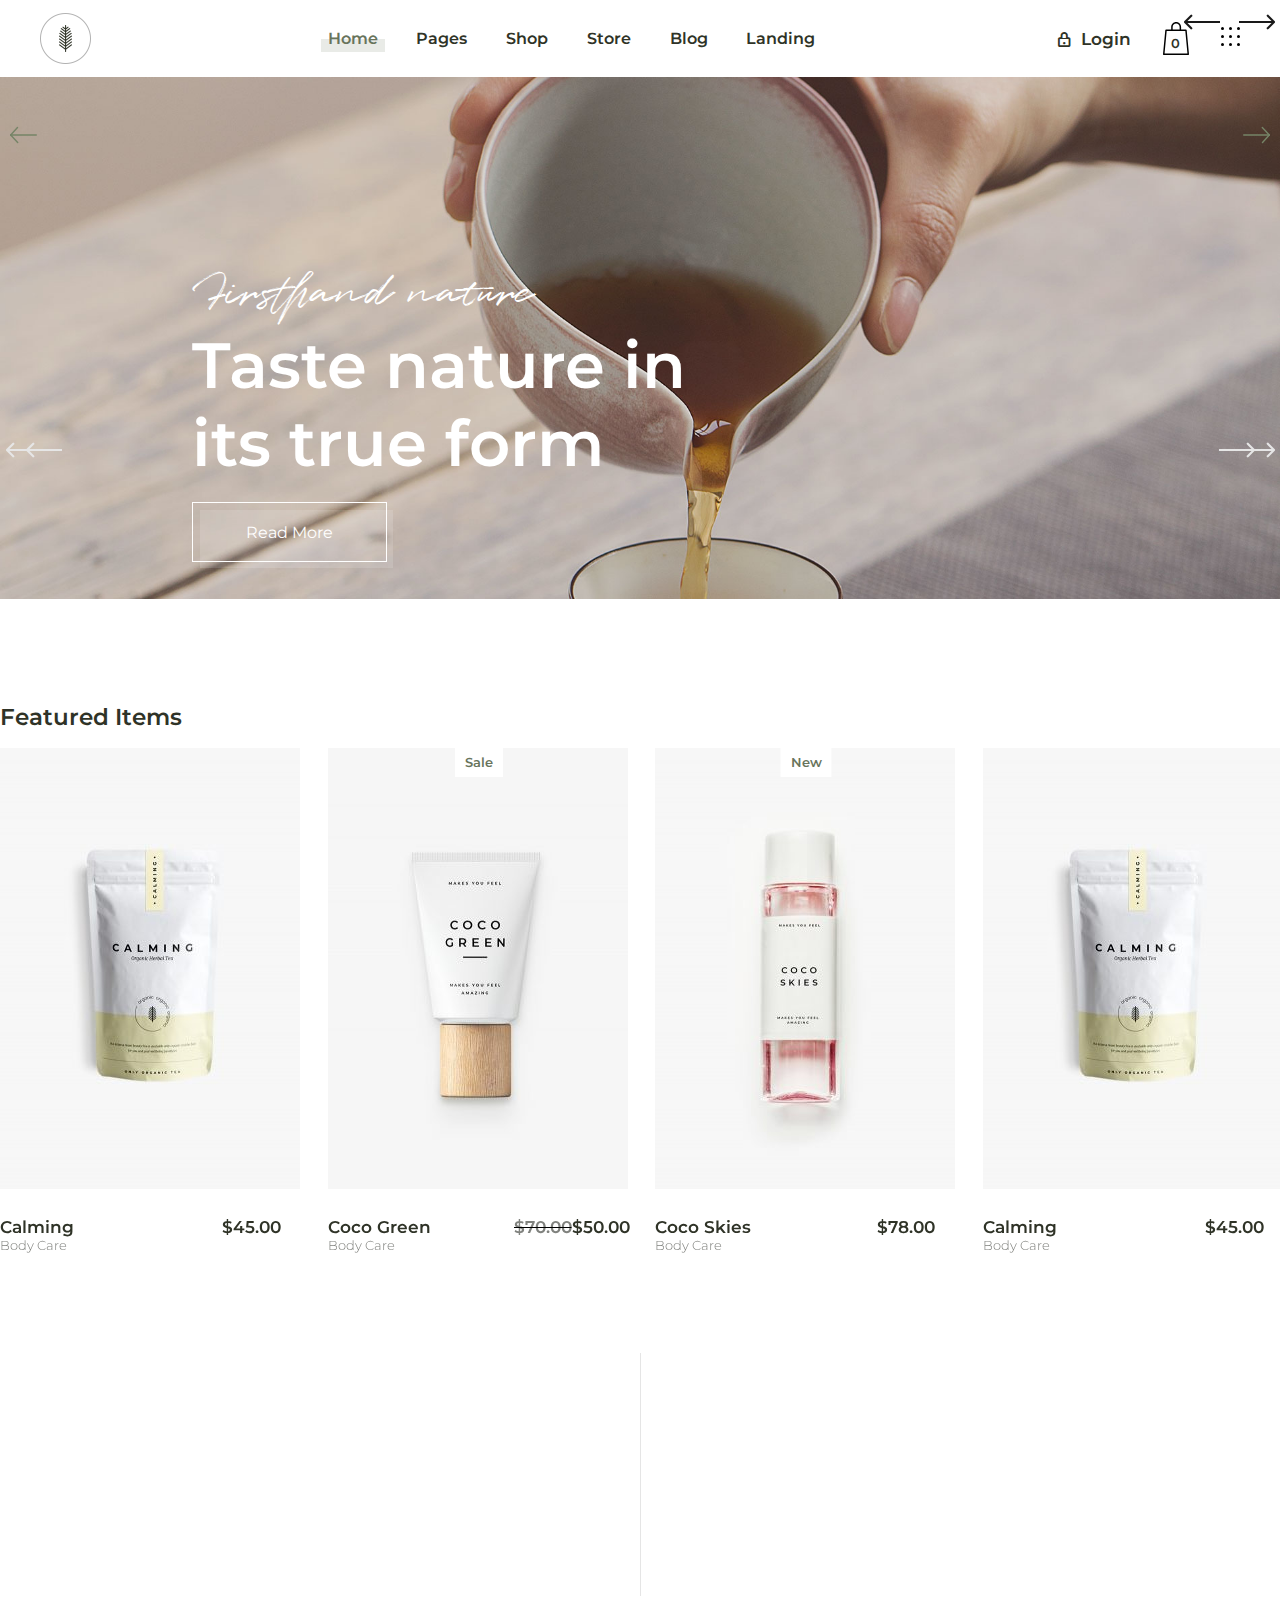
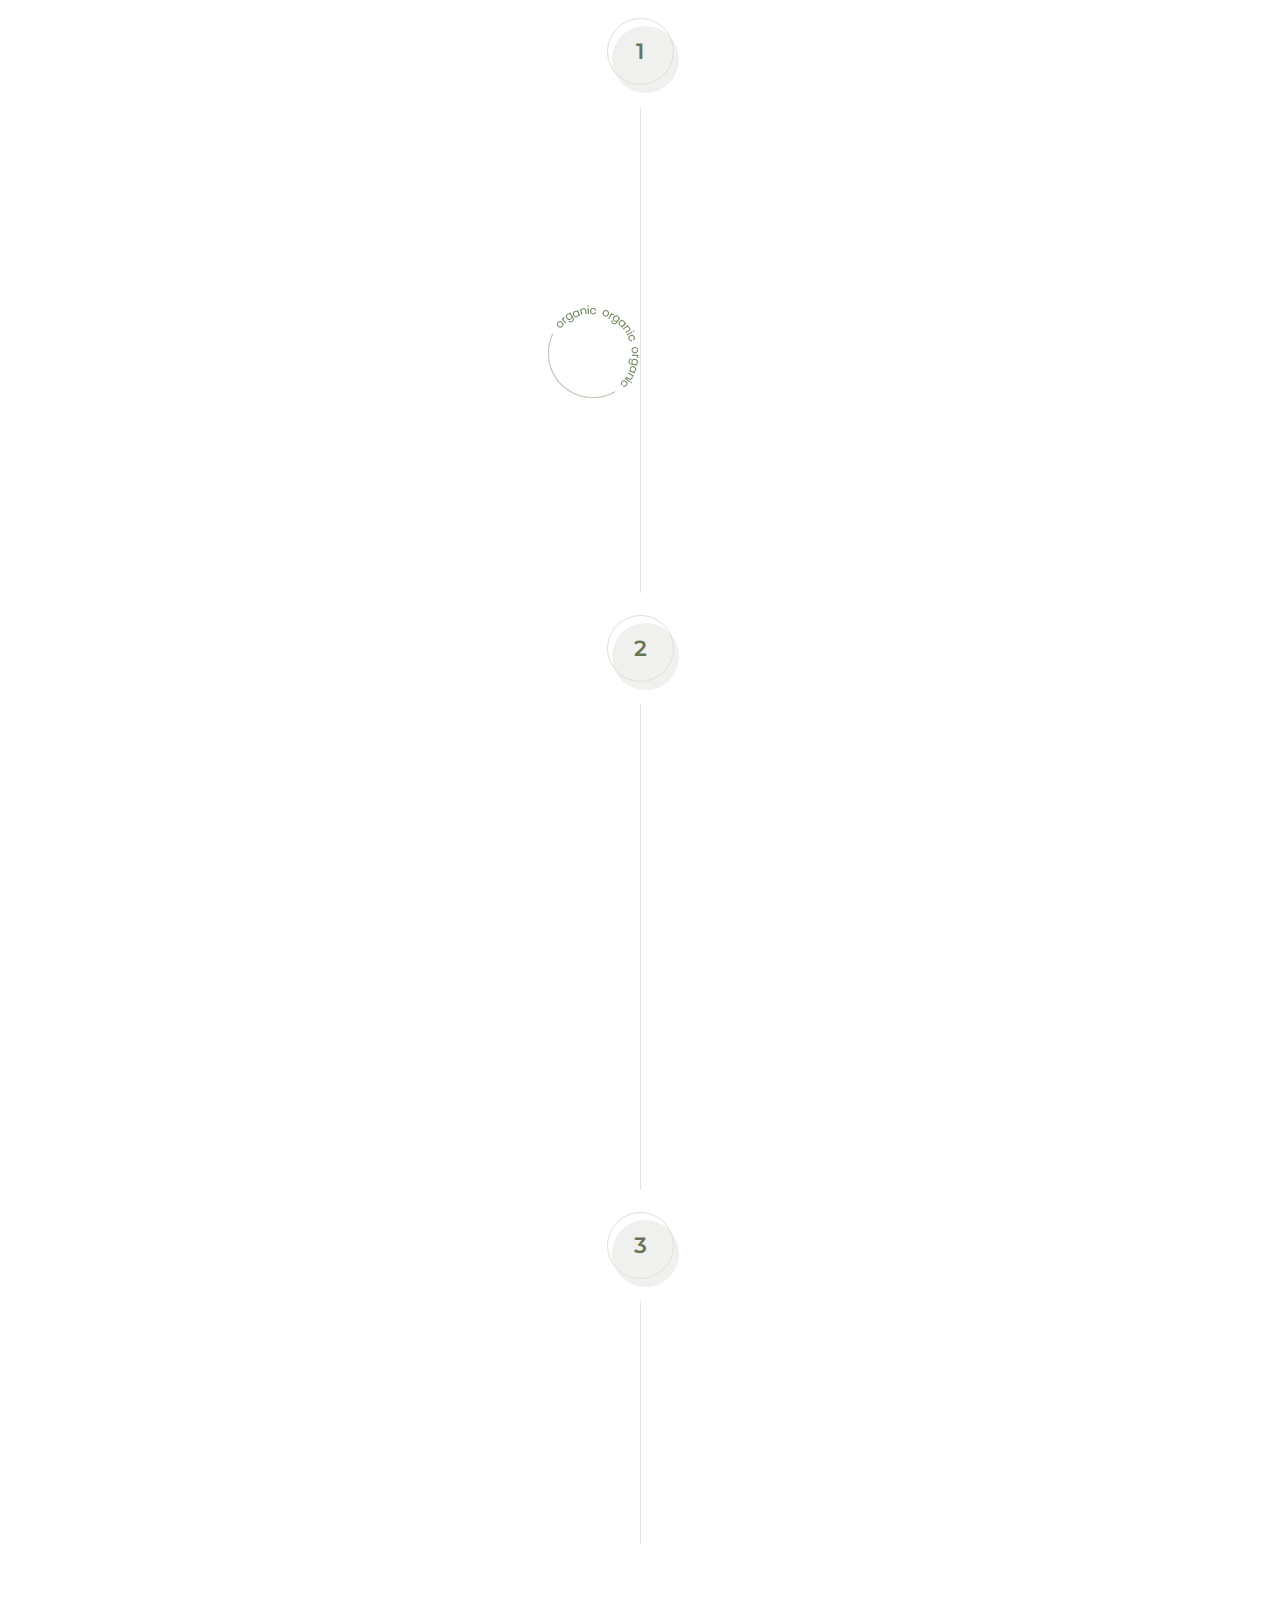
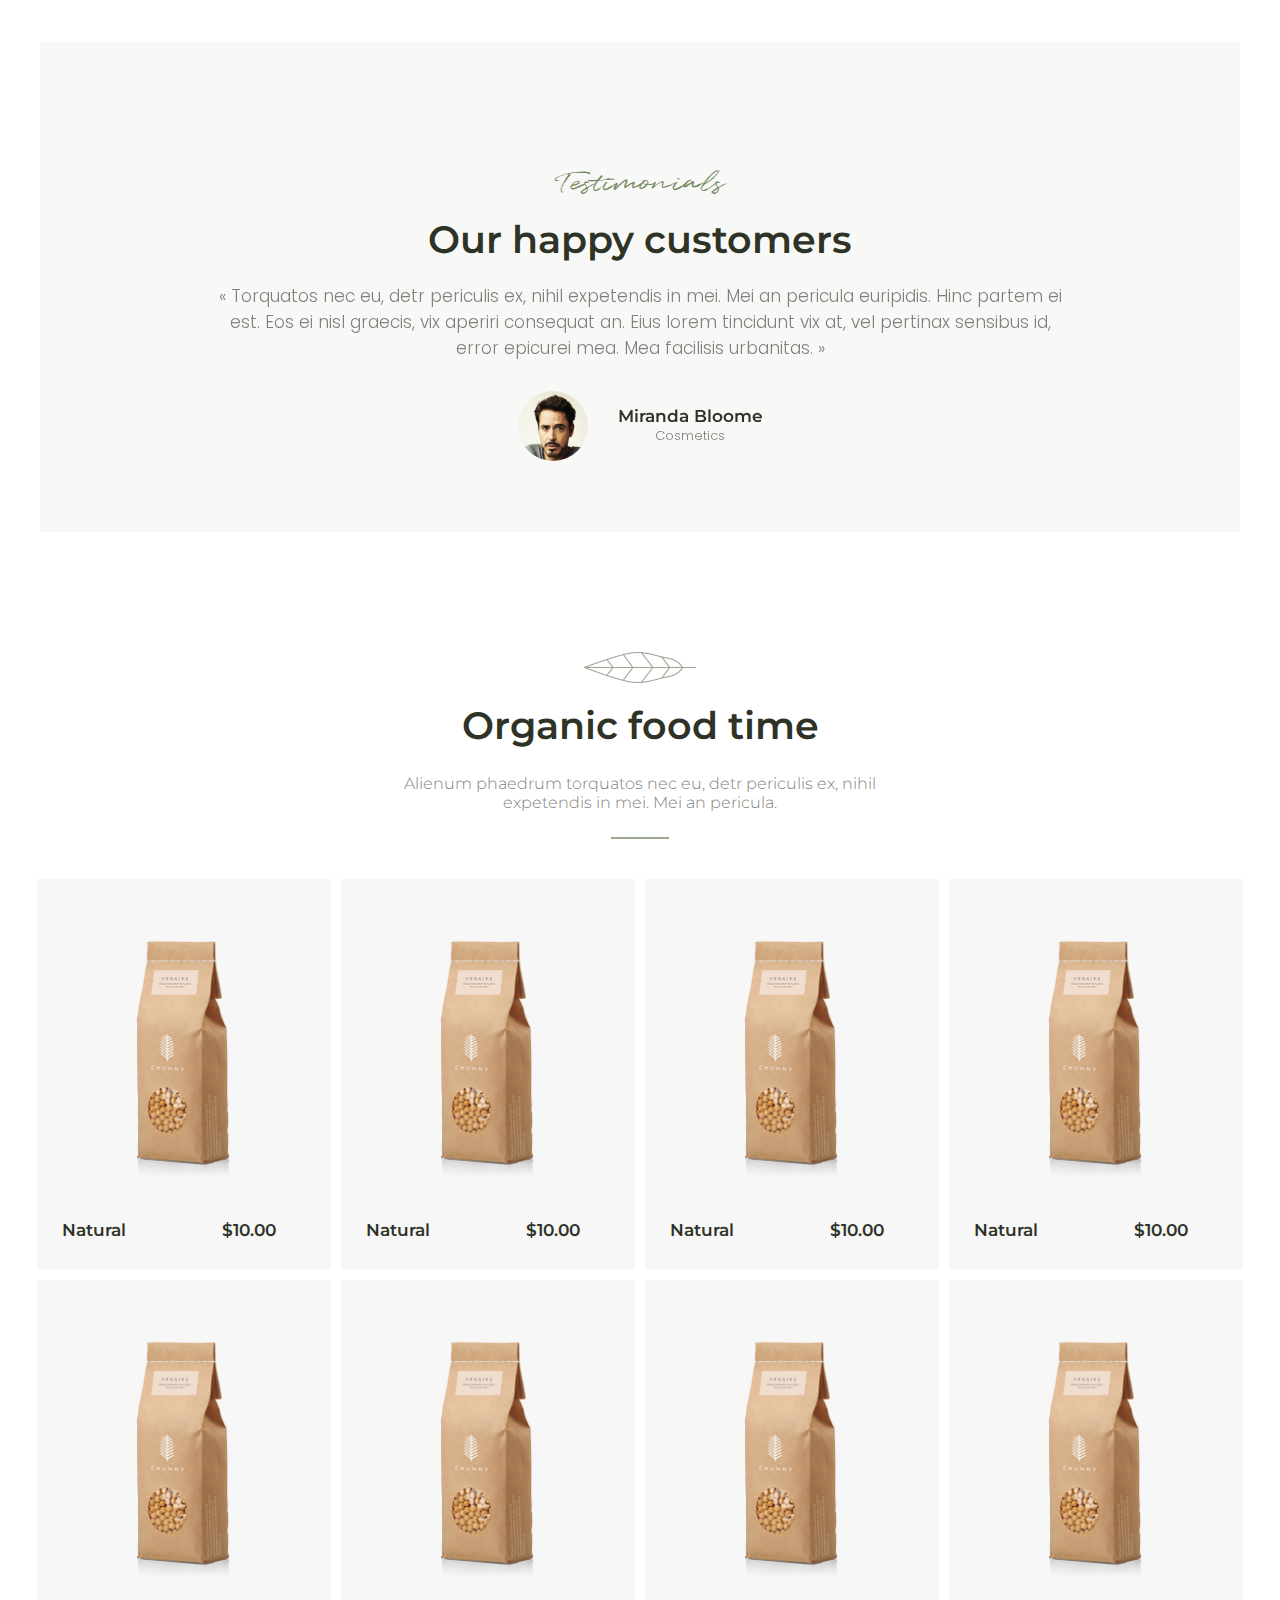
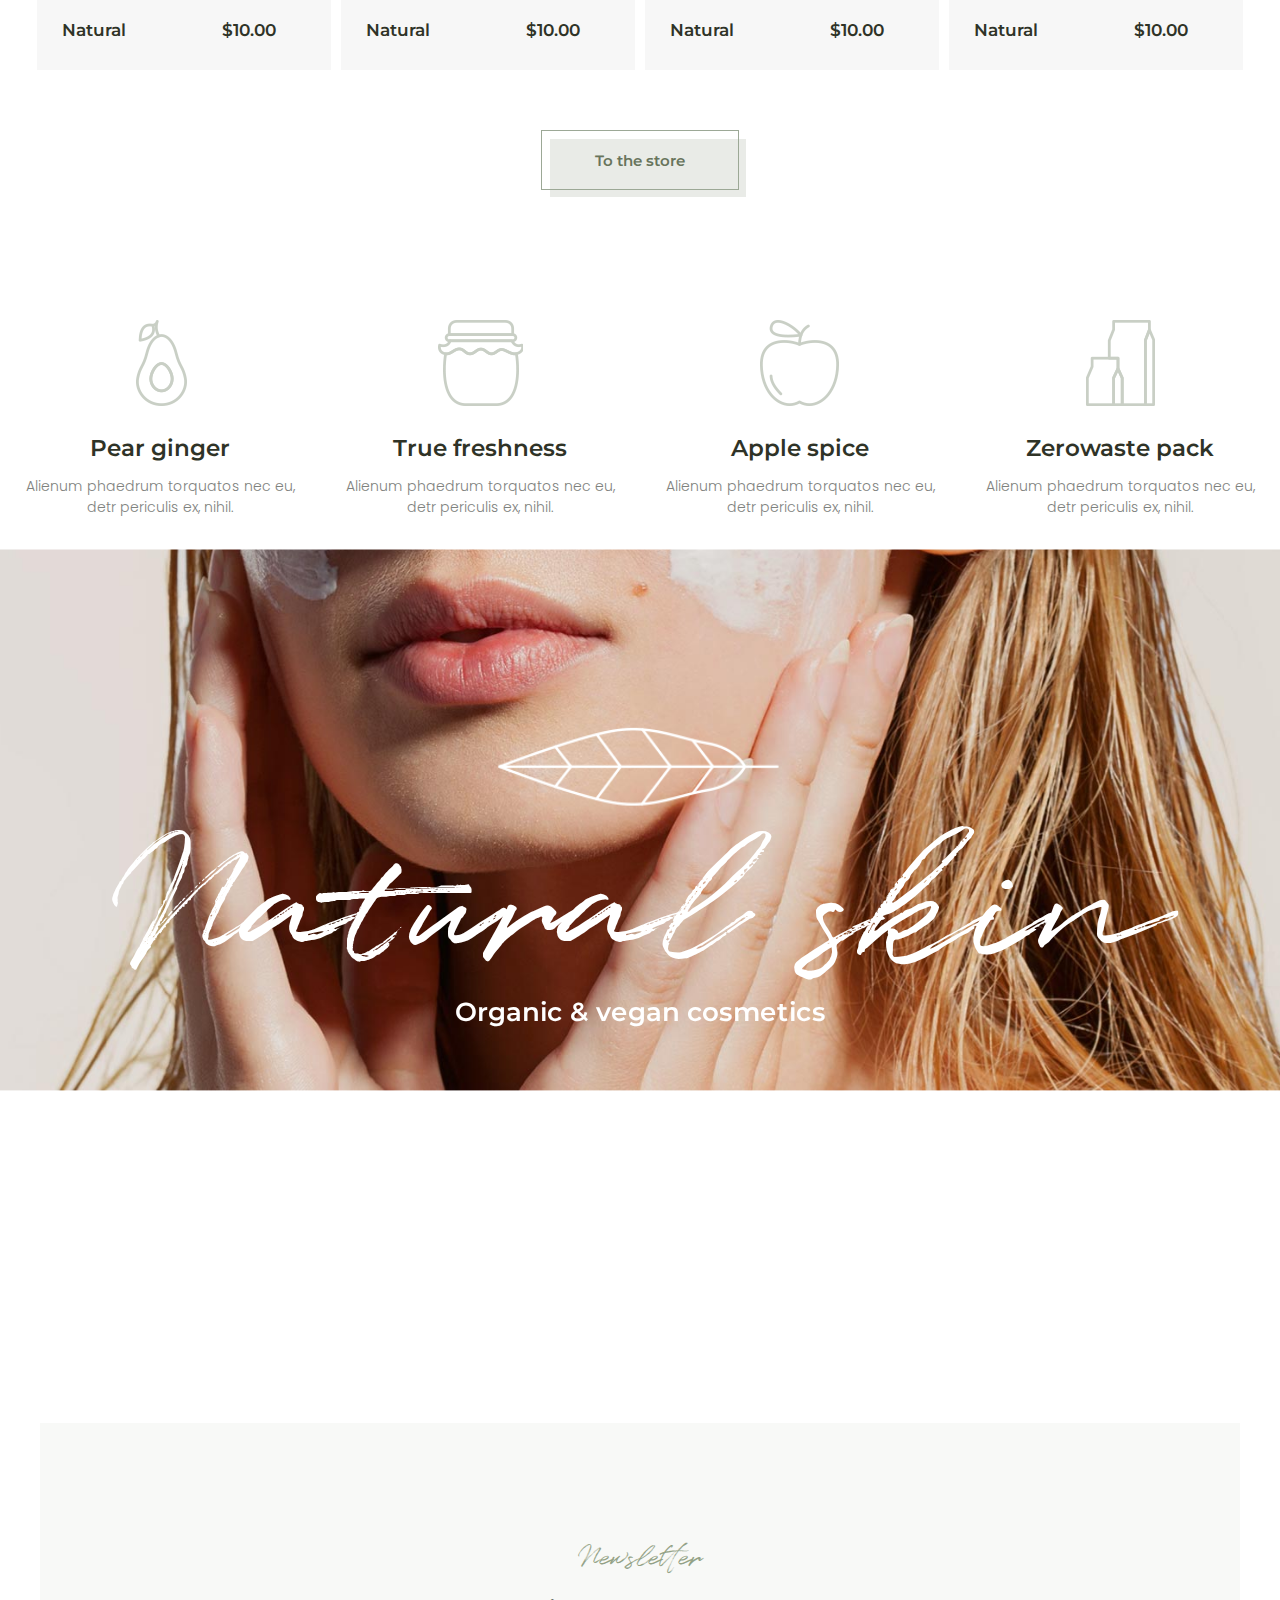
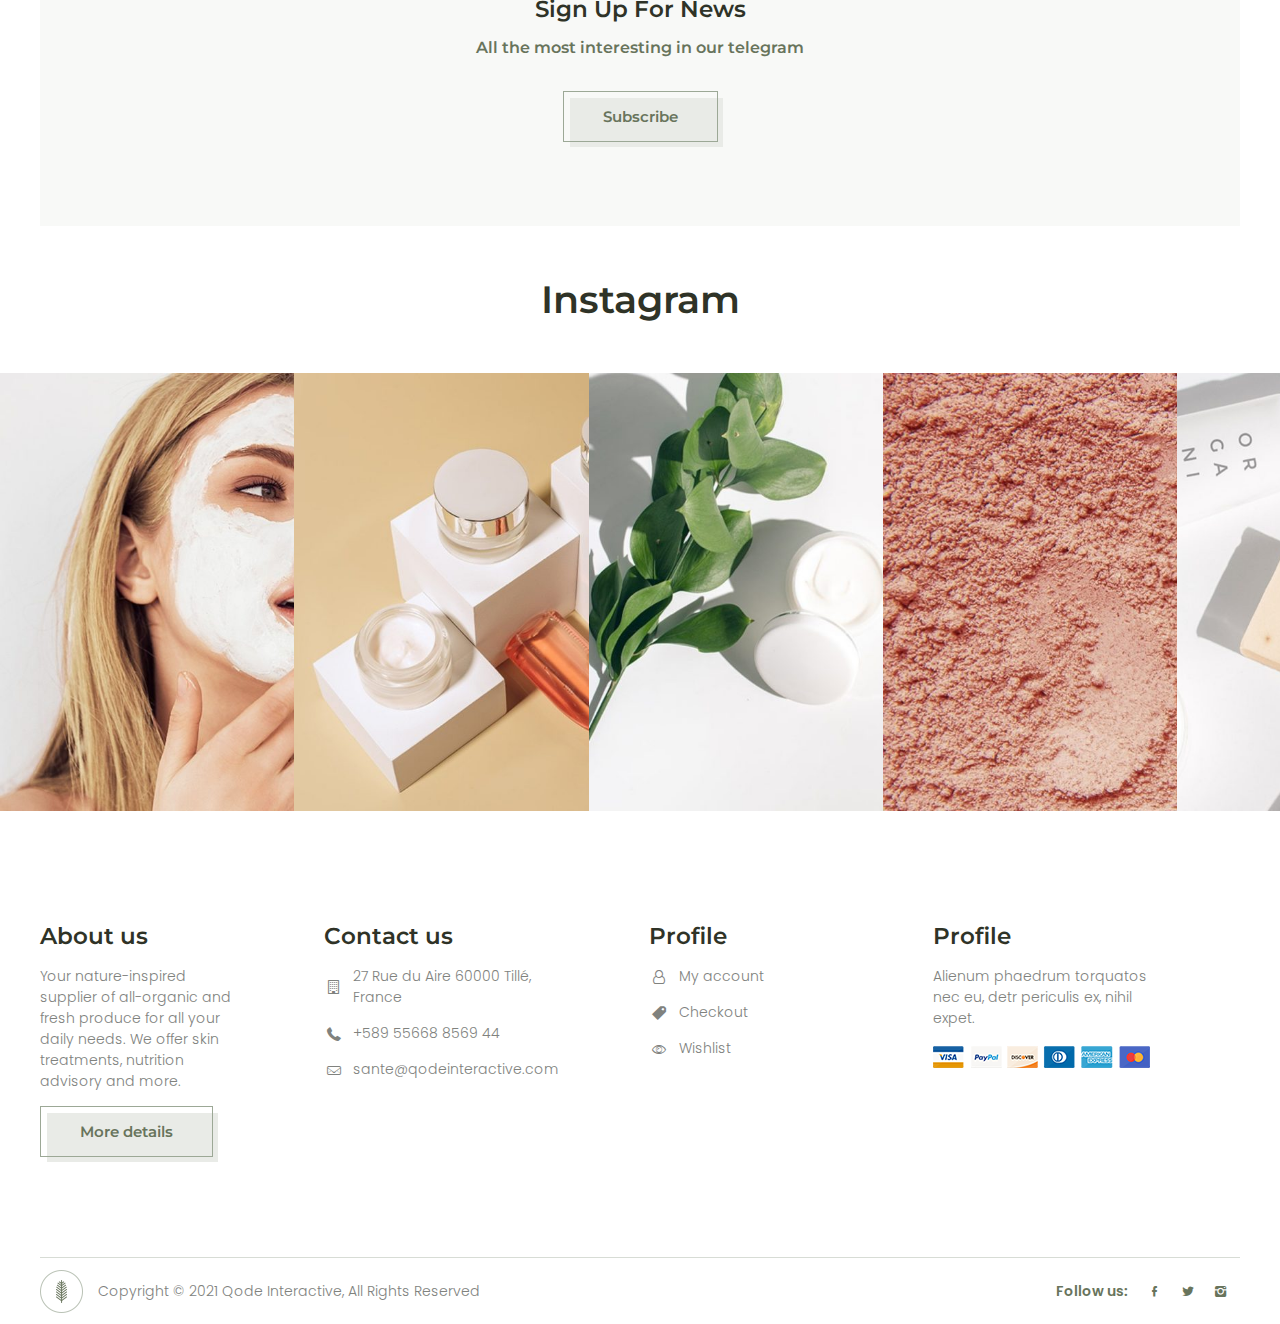
==== commit 0e658c79: "commit" ====
--- a/index.html
+++ b/index.html
@@ -16,6 +16,7 @@
     <link rel="stylesheet" href="icon/home_mail_phone/fontello.css">
     <link rel="stylesheet" href="icon/profile_icon/fontello.css">
     <link rel="stylesheet" href="icon/social_links/fontello.css">
+    <link rel="stylesheet" href="icon/search/fontello.css">
     <link rel="stylesheet" href="https://unpkg.com/swiper/swiper-bundle.min.css" />
     <link rel="stylesheet" href="css/style.css">
 </head>
@@ -245,9 +246,9 @@
                                                     </div>
                                                    
                                                 </div>
-                                                <div class="img">
+                                                <a href="#" class="img">
                                                     <img src="img/prod_item/img1.png" alt="">
-                                                </div>
+                                                </a>
                                                 <div class="txt">
                                                     <div class="name_prod">
                                                         <span>Pl Lotion</span>
@@ -272,9 +273,9 @@
                                                     </div>
                                                    
                                                 </div>
-                                                <div class="img">
+                                                <a href="#" class="img">
                                                     <img src="img/prod_item/img2.png" alt="">
-                                                </div>
+                                                </a>
                                                 <div class="txt">
                                                     <div class="name_prod">
                                                         <span>Pl Serum</span>
@@ -299,9 +300,9 @@
                                                     </div>
                                                    
                                                 </div>
-                                                <div class="img">
+                                                <a href="#" class="img">
                                                     <img src="img/prod_item/img3.png" alt="">
-                                                </div>
+                                                </a>
                                                 <div class="txt">
                                                     <div class="name_prod">
                                                         <span>Body Milk</span>
@@ -326,9 +327,9 @@
                                                     </div>
                                                    
                                                 </div>
-                                                <div class="img">
+                                                <a href="#" class="img">
                                                     <img src="img/prod_item/img4.png" alt="">
-                                                </div>
+                                                </a>
                                                 <div class="txt">
                                                     <div class="name_prod">
                                                         <span>Eye Roll</span>
@@ -418,6 +419,13 @@
                                     c7.449,0,13.512,6.065,13.512,13.516v9.748H37.561V19.266z M6.04,122.283l8.3-87.518h20.343h32.783h19.223l8.301,87.518H6.04z"></path>
                             </svg>
                             <span class="count_basket_prod">0</span>
+                            <div class="basket_down_menu">
+                                <ul>
+                                    <li>
+                                        <p>No products in the cart.</p>
+                                    </li>
+                                </ul>
+                            </div>
                         </a>
 
                         <a href="#" class="search">
@@ -425,14 +433,58 @@
                                 <circle cx="1.5" cy="1.5" r="1.5"></circle>
                                 <circle cx="9.5" cy="1.5" r="1.5"></circle>
                                 <circle cx="17.5" cy="1.5" r="1.5"></circle>
-                                <circle cx="1.5" cy="9.5" r="1.5"></circle>
+                                <circle cx="1.5" cy="9.5" r="1.5" class="anim1"></circle>
                                 <circle cx="9.5" cy="9.5" r="1.5"></circle>
                                 <circle cx="17.5" cy="9.5" r="1.5"></circle>
-                                <circle cx="1.5" cy="17.5" r="1.5"></circle>
-                                <circle cx="9.5" cy="17.5" r="1.5"></circle>
+                                <circle cx="1.5" cy="17.5" r="1.5" class="anim2"></circle>
+                                <circle cx="9.5" cy="17.5" r="1.5" class="anim3"></circle>
                                 <circle cx="17.5" cy="17.5" r="1.5"></circle>
                             </svg>
+
                         </a>
+                        <div class="secrch_block_menu">
+                            <div class="btn_close_searchMenu ">
+                                <svg class="qodef-svg-closer" xmlns="http://www.w3.org/2000/svg" enable-background="new 0 0 19 19" viewBox="0 0 19 19" x="0px" y="0px" width="19px" height="19px" xml:space="preserve" version="1.1">
+                                    <circle cx="1.5" cy="1.5" r="1.5"></circle>
+                                    <circle cx="9.5" cy="1.5" r="1.5" class="anim_btn1"></circle>
+                                    <circle cx="17.5" cy="1.5" r="1.5" class="anim_btn2"></circle>
+                                    <circle cx="9.5" cy="9.5" r="1.5"></circle>
+                                    <circle cx="17.5" cy="9.5" r="1.5" class="anim_btn3"></circle>
+                                    <circle cx="17.5" cy="17.5" r="1.5"></circle>
+                                </svg>
+                            </div>
+
+
+
+                            <div class="top">
+                                <div class="secrch_menu_title">
+                                    <span>Welcome</span>
+                                    <h2>Organic products</h2>
+                                    <p>Advertising is the way great brands get to be great brands prospectum sociis natoque.</p>
+                                </div>
+                                <form action="#">
+                                    <div class="search_input">
+                                        <input type="txt" name="search" placeholder="Search">
+                                        <button>
+                                            <i class="icon-search"></i>
+                                        </button>
+                                        
+                                    </div>
+                                    
+                                </form>
+                            </div>
+                           
+
+                            <div class="bot">
+                                <h3>Follow and socialize with us</h3>
+                                <div class="follow">
+                                    
+                                    <a href="#"> <i class="icon-facebook"></i> </a>
+                                    <a href="#"> <i class="icon-twitter"></i> </a>
+                                    <a href="#"> <i class="icon-instagram"></i> </a>
+                                </div>
+                            </div>
+                        </div>
                     </div>
                 </div>
         </section>
@@ -768,11 +820,12 @@
         </section>
 
 
-        <section class="lapasta">
+        <section class="lapasta ">
             <div class="lapasta_wrapper">
 
-                <div class="lapasta_item">
-                    <div class="txt">
+                <div class="lapasta_item  anim-items _anim-no-hide">
+
+                    <div class="txt ">
                         <span>Morning starter</span>
                         <h2> Apple pie <br> Arizona desert </h2>
                         <div class="line"></div>
@@ -780,7 +833,7 @@
                             Partem ei estos. torquatos nec eu, detr periculis ex, nihil expetendis in  mei. Mei an pericula euripidis hinc.
                         </p>
                     </div>
-                    <div class="center_line_num">
+                    <div class="center_line_num ">
                         <div class="line"></div>
 
                         <div class="num_bock">
@@ -790,15 +843,22 @@
                         </div>
                         
                     </div>
-                    <div class="img">
-                        <img src="img/lapasta/img1.jpg" alt="">
-                    </div>
-                </div>
-                <div class="lapasta_item lapasta_item_two">
+                    <div class="img ">
+                        <div class="img_photo_item">
+                            <img src="img/lapasta/img1.jpg" alt="" >
+                        </div>
+                        
+                    </div>
+                </div>
+
+                <div class="lapasta_item lapasta_item_two anim-items _anim-no-hide">
                    
                     <div class="img">
+                        <div class="img_photo_item">
+                            <img src="img/lapasta/img2.jpg" alt="">
+                        </div>
                         <img src="img/lapasta/workflow-label.png" alt="" class="label">
-                        <img src="img/lapasta/img2.jpg" alt="">
+                        
                     </div>
                     <div class="center_line_num">
                         <div class="line"></div>
@@ -810,7 +870,7 @@
                         </div>
                         
                     </div>
-                    <div class="txt">
+                    <div class="txt ">
                         <span>Course of the day</span>
                         <h2>  Today’s meal: <br> Tagliatelle pasta </h2>
                         <div class="line"></div>
@@ -820,8 +880,8 @@
                     </div>
                     
                 </div>
-                <div class="lapasta_item lapasta_item_there">
-                    <div class="txt">
+                <div class="lapasta_item lapasta_item_there anim-items _anim-no-hide">
+                    <div class="txt ">
                         <span>New organic recipe</span>
                         <h2>  Gluten-free <br> flat fettuccine  </h2>
                         <div class="line"></div>
@@ -841,7 +901,10 @@
                         
                     </div>
                     <div class="img">
-                        <img src="img/lapasta/img3.jpg" alt="">
+                        <div class="img_photo_item">
+                            <img src="img/lapasta/img3.jpg" alt="">
+                        </div>
+                        
                     </div>
                 </div>
             </div>
--- a/icon/search/fontello.css
+++ b/icon/search/fontello.css
@@ -0,0 +1,58 @@
+@charset "UTF-8";
+@font-face {
+  font-family: 'fontello';
+  src: url('font/fontello.eot?92418818');
+  src: url('font/fontello.eot?92418818#iefix') format('embedded-opentype'),
+       url('font/fontello.woff2?92418818') format('woff2'),
+       url('font/fontello.woff?92418818') format('woff'),
+       url('font/fontello.ttf?92418818') format('truetype'),
+       url('font/fontello.svg?92418818#fontello') format('svg');
+  font-weight: normal;
+  font-style: normal;
+}
+/* Chrome hack: SVG is rendered more smooth in Windozze. 100% magic, uncomment if you need it. */
+/* Note, that will break hinting! In other OS-es font will be not as sharp as it could be */
+/*
+@media screen and (-webkit-min-device-pixel-ratio:0) {
+  @font-face {
+    font-family: 'fontello';
+    src: url('../font/fontello.svg?92418818#fontello') format('svg');
+  }
+}
+*/
+[class^="icon-"]:before, [class*=" icon-"]:before {
+  font-family: "fontello";
+  font-style: normal;
+  font-weight: normal;
+  
+
+  display: inline-block;
+  text-decoration: inherit;
+  width: 1em;
+  margin-right: .2em;
+  text-align: center;
+  /* opacity: .8; */
+
+  /* For safety - reset parent styles, that can break glyph codes*/
+  font-variant: normal;
+  text-transform: none;
+
+  /* fix buttons height, for twitter bootstrap */
+  line-height: 1em;
+
+  /* Animation center compensation - margins should be symmetric */
+  /* remove if not needed */
+  margin-left: .2em;
+
+  /* you can be more comfortable with increased icons size */
+  /* font-size: 120%; */
+
+  /* Font smoothing. That was taken from TWBS */
+  -webkit-font-smoothing: antialiased;
+  -moz-osx-font-smoothing: grayscale;
+
+  /* Uncomment for 3D effect */
+  /* text-shadow: 1px 1px 1px rgba(127, 127, 127, 0.3); */
+}
+
+.icon-search:before { content: '󨡔'; } /* '\e8854' */
--- a/css/style.css
+++ b/css/style.css
@@ -263,6 +263,28 @@
     position: relative;
     color: #2f3327;
 }
+.basket_down_menu{
+    width: 254px;
+    padding: 14px 35px 15px 40px;
+    background-color: #fff;
+    border: 1px solid #dbe3d2;
+    position: absolute;
+    right: 0;
+    top: 100%;
+    z-index: 50;
+    display: none;
+}
+.basket_down_menu ul li p{
+    font-size: 14px;
+    font-weight: 300;
+    color: #80827e;
+    font-family: 'Poppins', sans-serif;
+    margin: 10px 0;
+}
+
+
+
+
 .navigation_wrapper .user_info .basket .count_basket_prod{
     position: absolute;
     top: 56%;
@@ -273,6 +295,182 @@
     
   
 }
+
+.navigation_wrapper .user_info .search .anim1{
+    transform: translate(0px,0px);
+    transition: .3s;
+}
+.navigation_wrapper .user_info .search .anim2{
+    transform: translate(0px,0px);
+    transition: .3s;
+}
+.navigation_wrapper .user_info .search .anim3{
+    transform: translate(0px,0px);
+    transition: .3s;
+}
+
+.navigation_wrapper .user_info .search.search-active .anim1{
+    transform: translate(8px,0px);
+    transition: .3s;
+}
+.navigation_wrapper .user_info .search.search-active .anim2{
+    transform: translate(8px,-8px);
+    transition: .3s;
+}
+.navigation_wrapper .user_info .search.search-active .anim3{
+    transform: translate(0px,-8px);
+    transition: .3s;
+}
+
+.navigation{
+    position: relative;
+}
+.secrch_block_menu{
+    position: fixed;
+    top: 0;
+    right: -100%;
+    transition: 2s;
+    background-color: #fff;
+    height: 100%;
+    width: 605px;
+    z-index: 100;
+    padding: 120px 75px 35px;
+    border-left: 1px solid #ebebeb;
+    display: flex;
+    flex-direction: column;
+    justify-content: space-between;
+}
+.secrch_block_menu.secrch_block_menu-active{
+    right: 0;
+    transition: 1s;
+}
+.secrch_block_menu .btn_close_searchMenu{
+    position: absolute;
+    top: 33px;
+    right: 40px;
+    cursor: pointer;
+}
+.secrch_block_menu .btn_close_searchMenu .anim_btn1{
+    transform: translate(0px,0px);
+    transition: .3s;
+}
+.secrch_block_menu .btn_close_searchMenu .anim_btn2{
+    transform: translate(0px,0px);
+    transition: .3s;
+}
+.secrch_block_menu .btn_close_searchMenu .anim_btn3{
+    transform: translate(0px,0px);
+    transition: .3s;
+}
+
+
+.secrch_block_menu .btn_close_searchMenu.closeSearch-active .anim_btn1{
+    transform: translate(-8px,8px);
+    transition: .3s;
+}
+.secrch_block_menu .btn_close_searchMenu.closeSearch-active .anim_btn2{
+    transform: translate(-16px,16px);
+    transition: .3s;
+}
+.secrch_block_menu .btn_close_searchMenu.closeSearch-active .anim_btn3{
+    transform: translate(-8px,8px);
+    transition: .3s;
+}
+
+
+
+
+
+
+
+
+
+
+
+
+
+
+
+
+
+.secrch_block_menu .secrch_menu_title{
+    text-align: center;
+}
+.secrch_block_menu .secrch_menu_title span{
+    font-family: 'Quentin';
+    font-size: 30px;
+    color: #738760;
+    font-weight: 300;
+}
+.secrch_block_menu .secrch_menu_title h2{
+    font-size: 23px;
+    color: #2f3327;
+    font-weight: 600;
+    margin-bottom: 15px;
+}
+
+.secrch_block_menu .secrch_menu_title p{
+    font-family: 'Poppins', sans-serif;
+    font-size: 16px;
+    color: #80827e;
+    font-weight: 300;
+}
+.secrch_block_menu  form {
+    width: 100%;
+    margin-top: 53px;
+}
+.secrch_block_menu  form .search_input{
+    position: relative;
+}
+.secrch_block_menu  form .search_input button{
+    position: absolute;
+    top: 0;
+    right: 0;
+    border: none;
+    outline: none;
+    background: none;
+    cursor: pointer;
+}
+.secrch_block_menu  form .search_input button i{
+    font-size: 15px;
+}
+.secrch_block_menu  form input{
+    width: 100%;
+    outline: none;
+    border: none;
+    border-bottom: 1px solid #a5b199;
+    font-family: 'Poppins', sans-serif;
+    font-size: 16px;
+    font-weight: 600;
+    color: #68745c;
+    padding: 0 35px 5px 0;
+}
+
+
+.secrch_block_menu .bot{
+    text-align: center;
+}
+
+.secrch_block_menu .bot h3{
+    color: #2f3327;
+    font-weight: 600;
+    font-size: 17px;
+    margin-bottom: 15px;
+}
+
+.secrch_block_menu .bot .follow{
+   justify-content: center;
+}
+
+
+
+
+
+
+
+
+
+
 /* navigation */
 
 
@@ -550,10 +748,37 @@
 .lapasta_item .img{
     width: 597px;
     height: 597px;
-}
-.lapasta_item .img img{
-    width: 100%;
-}
+    
+}
+.lapasta_item .img .img_photo_item{
+    width: 597px;
+    height: 597px;
+    overflow: hidden;
+}
+.lapasta_item .img .img_photo_item img{
+    width: 100%;
+    transform: translate(-100%, 0);
+    transition: all 0.8s ease 0s;
+}
+
+.lapasta_item._active .img .img_photo_item img{
+    transform: translate(0, 0);
+}
+
+
+
+.lapasta_item_two .img .img_photo_item img{
+    transform: translate(100%,0);
+    transition: all 0.8s ease 0s;
+}
+
+.lapasta_item_two._active .img .img_photo_item img{
+    transform: translate(0,0);
+}
+
+
+
+
 
 .lapasta_item .txt{
     text-align: right;
@@ -661,6 +886,16 @@
 }
 
 
+
+.lapasta_item .txt {
+    transform: translate(0,80px);
+    opacity: 0;
+    transition: all 0.8s ease 0s; 
+}
+.lapasta_item._active .txt{
+    transform: translate(0,0);
+    opacity: 1;
+}
 
 /* lapasta */
 
@@ -1181,18 +1416,18 @@
     margin-left: 15px;
 }
 
-.footer_bot_wrapper .follow{
+.follow{
     display: flex;
     align-items: center;
 }
-.footer_bot_wrapper .follow p{
+.follow p{
     color: #68745c;
     margin-right: 13px;
     font-family: 'Poppins', sans-serif;
     font-size: 14px;
     font-weight: 600;
 }
-.footer_bot_wrapper .follow a{
+.follow a{
     width: 27px;
     height: 27px;
     border-radius: 50%;
@@ -1203,7 +1438,7 @@
     align-items: center;
     margin-right: 6px;
 }
-.footer_bot_wrapper .follow a:hover{
+.follow a:hover{
     background-color: #e9ebe7;
 }
 
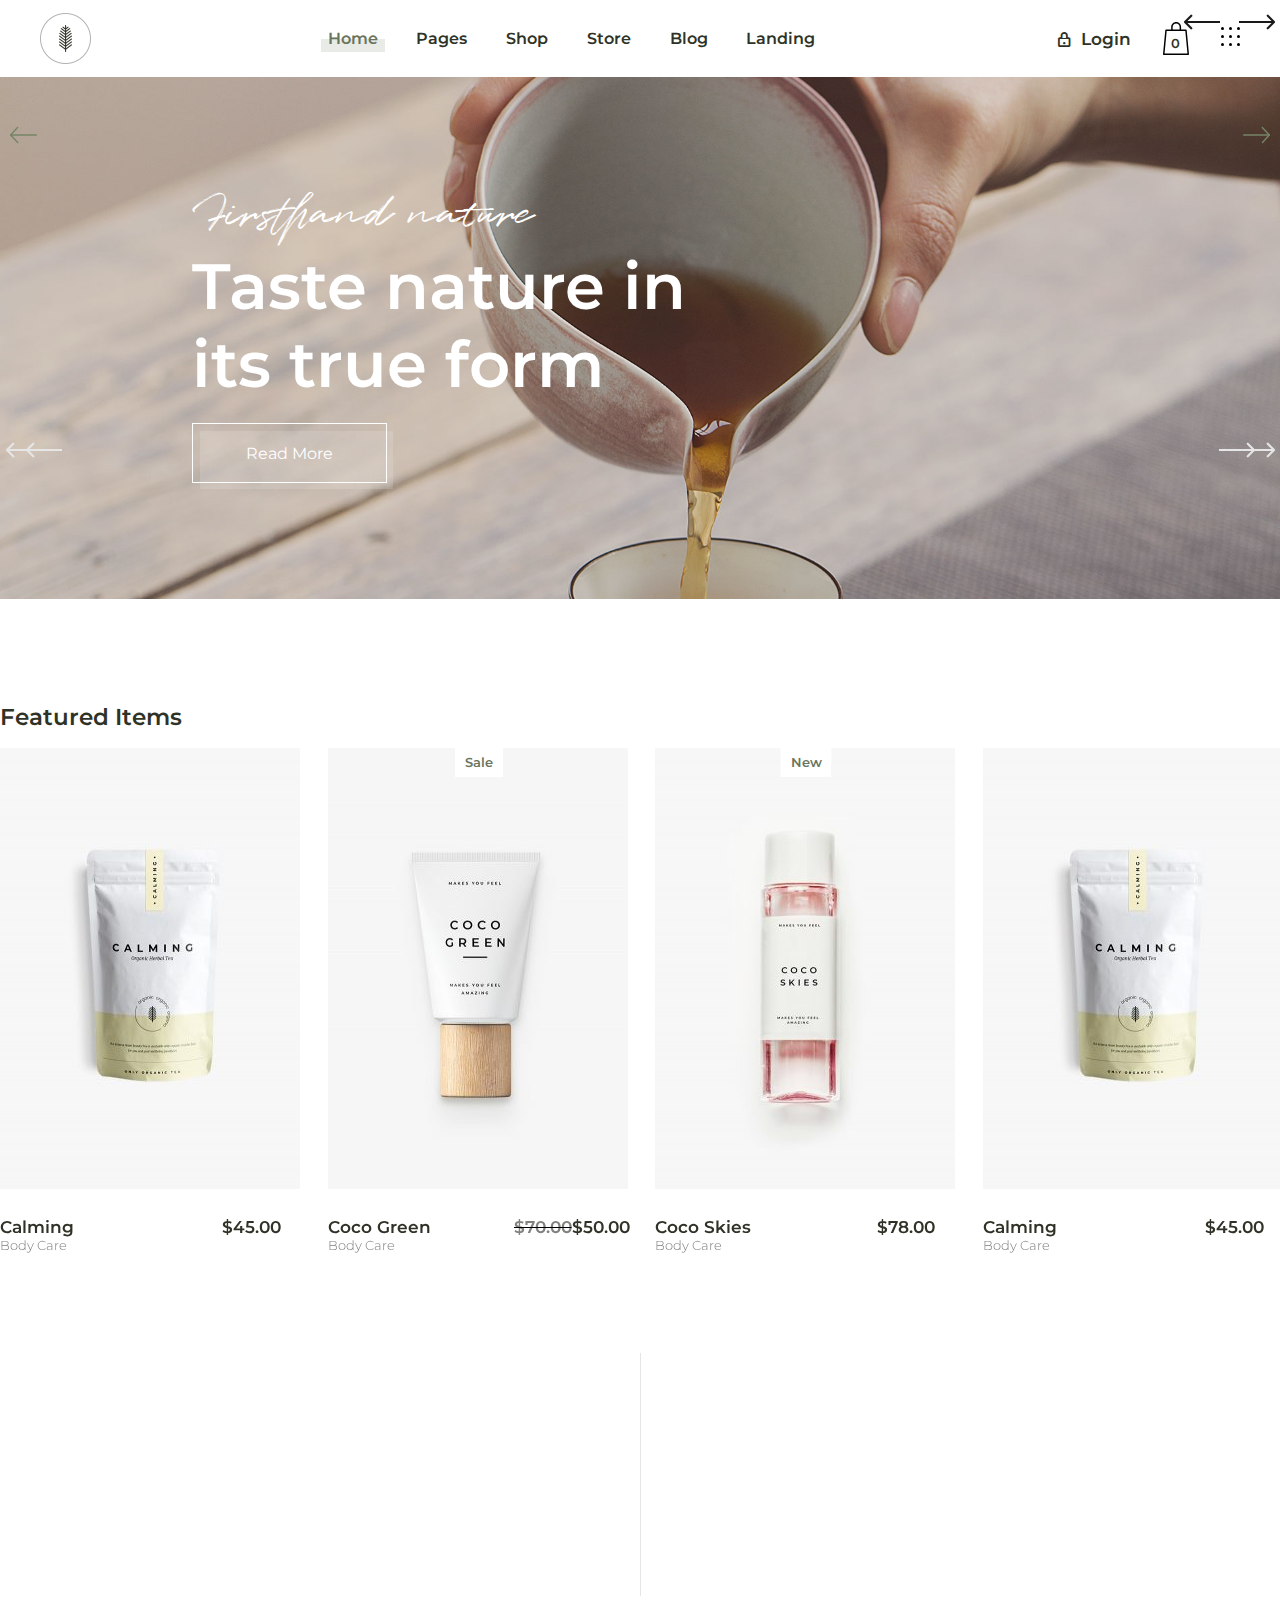
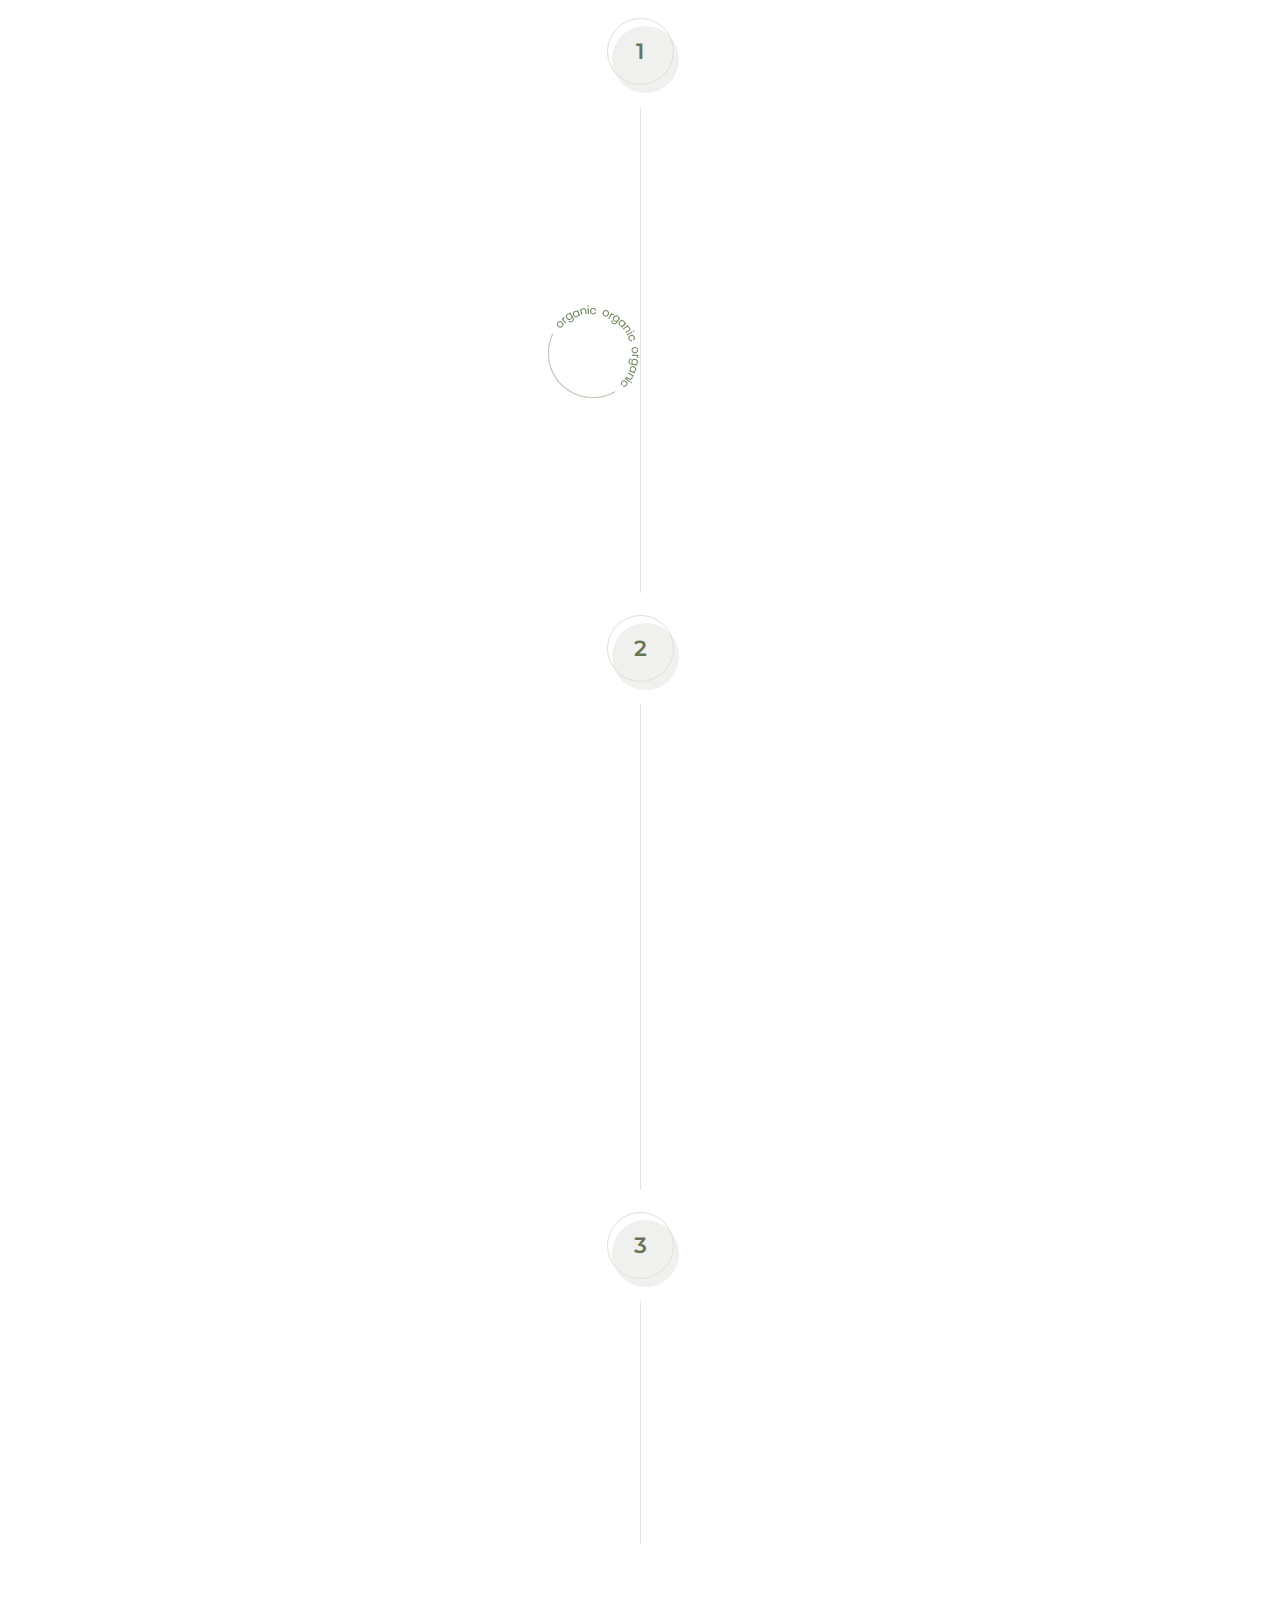
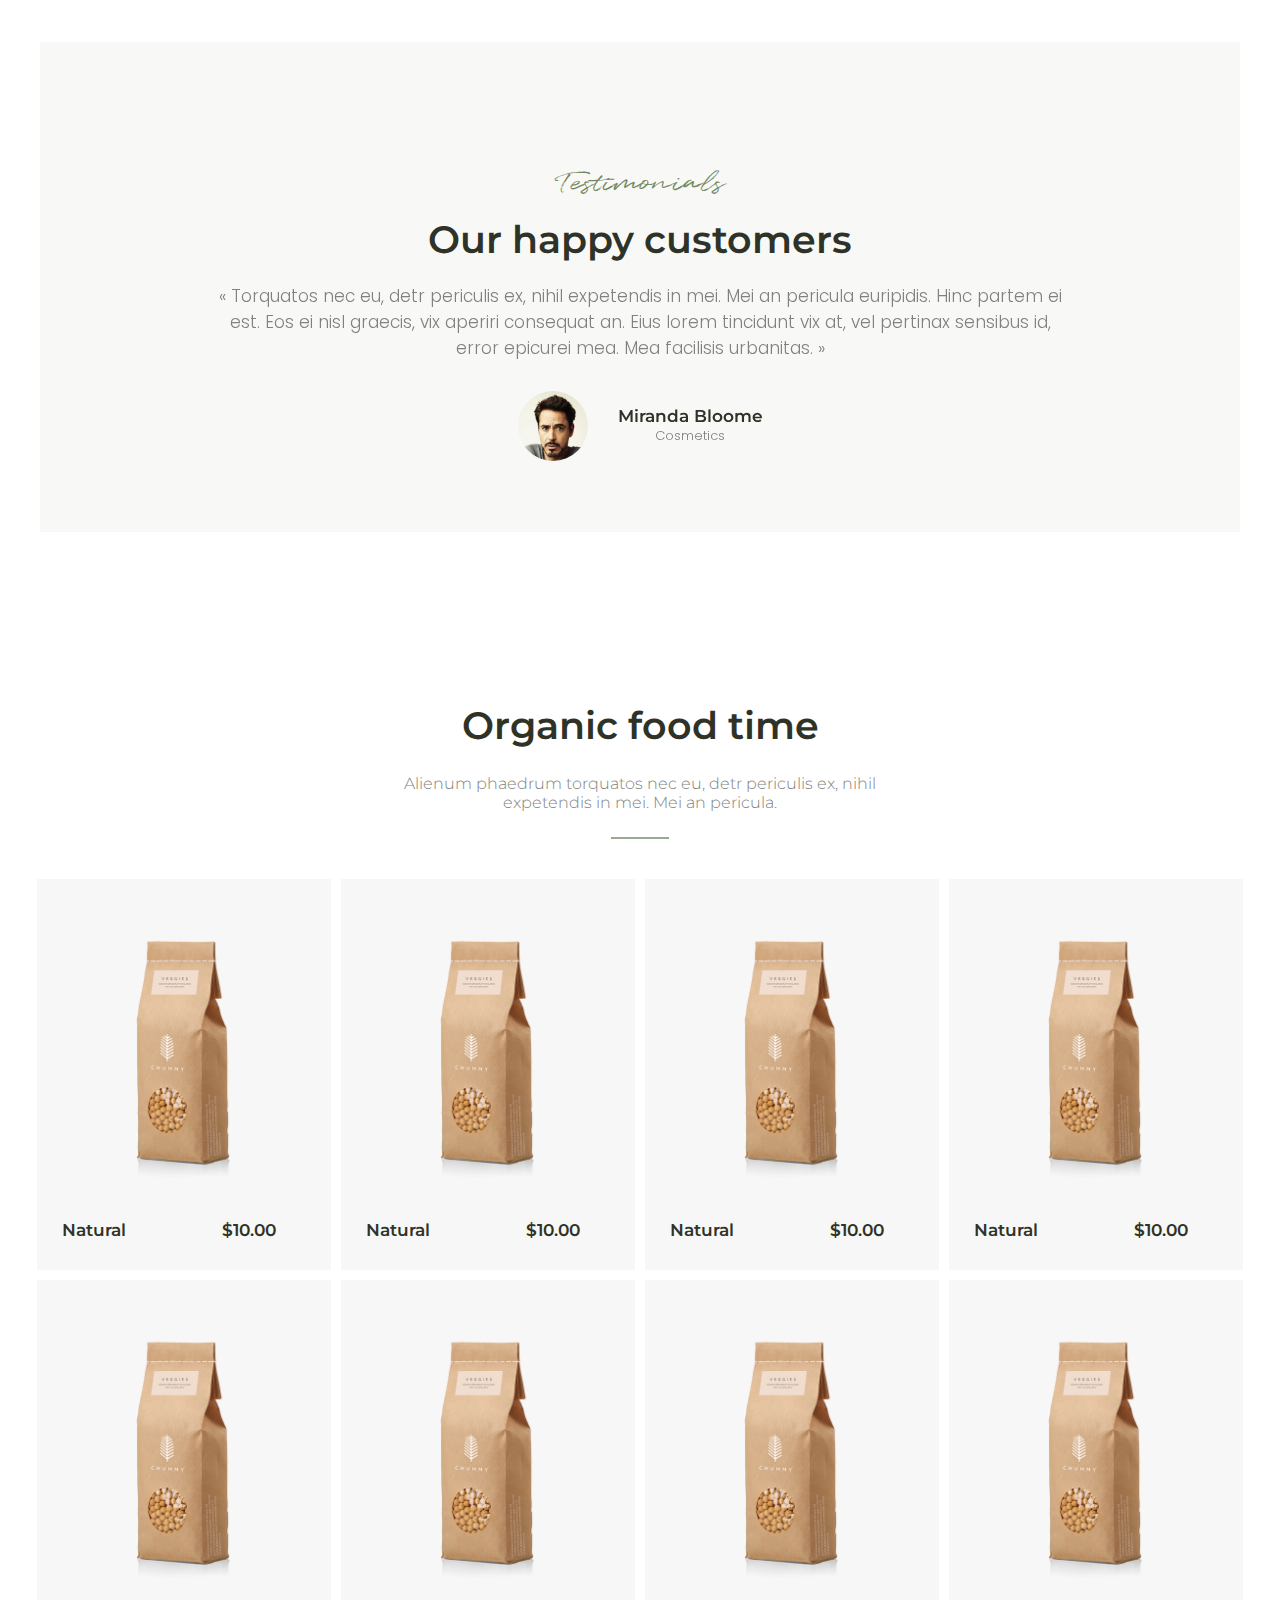
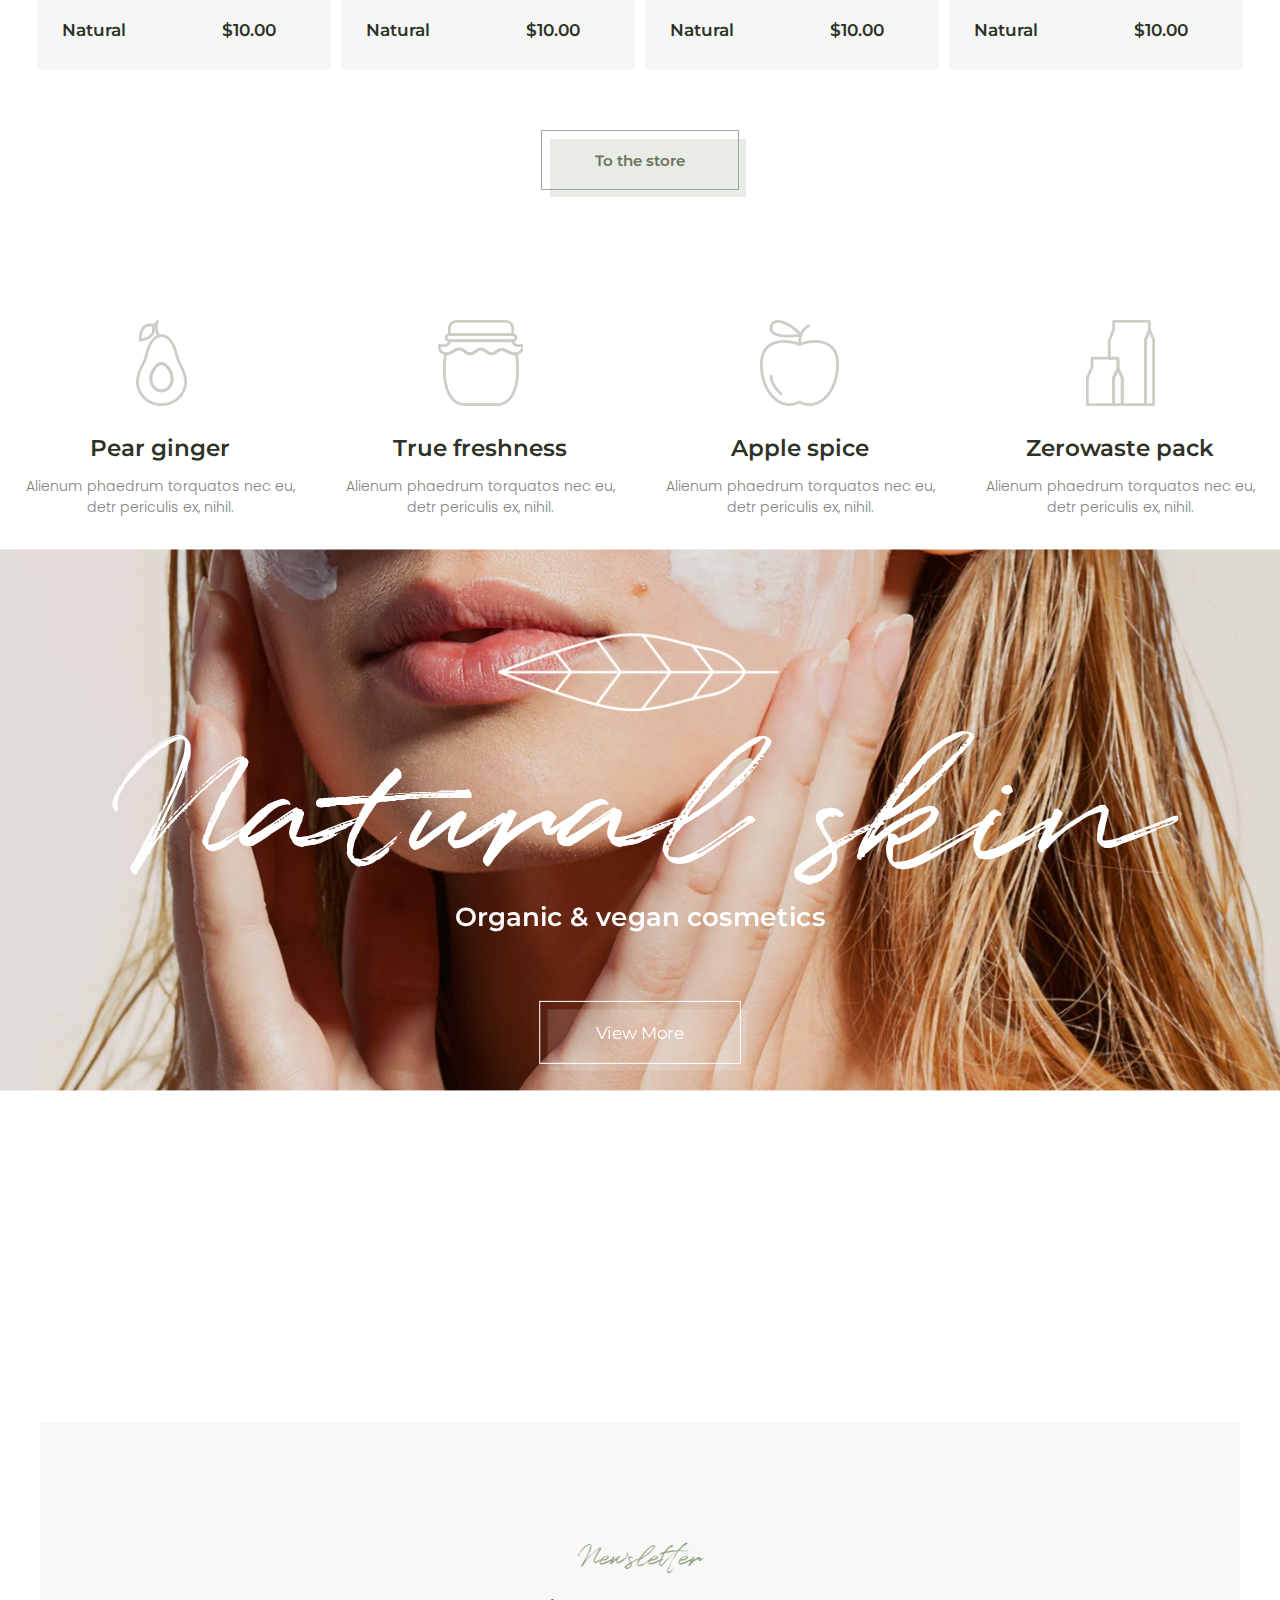
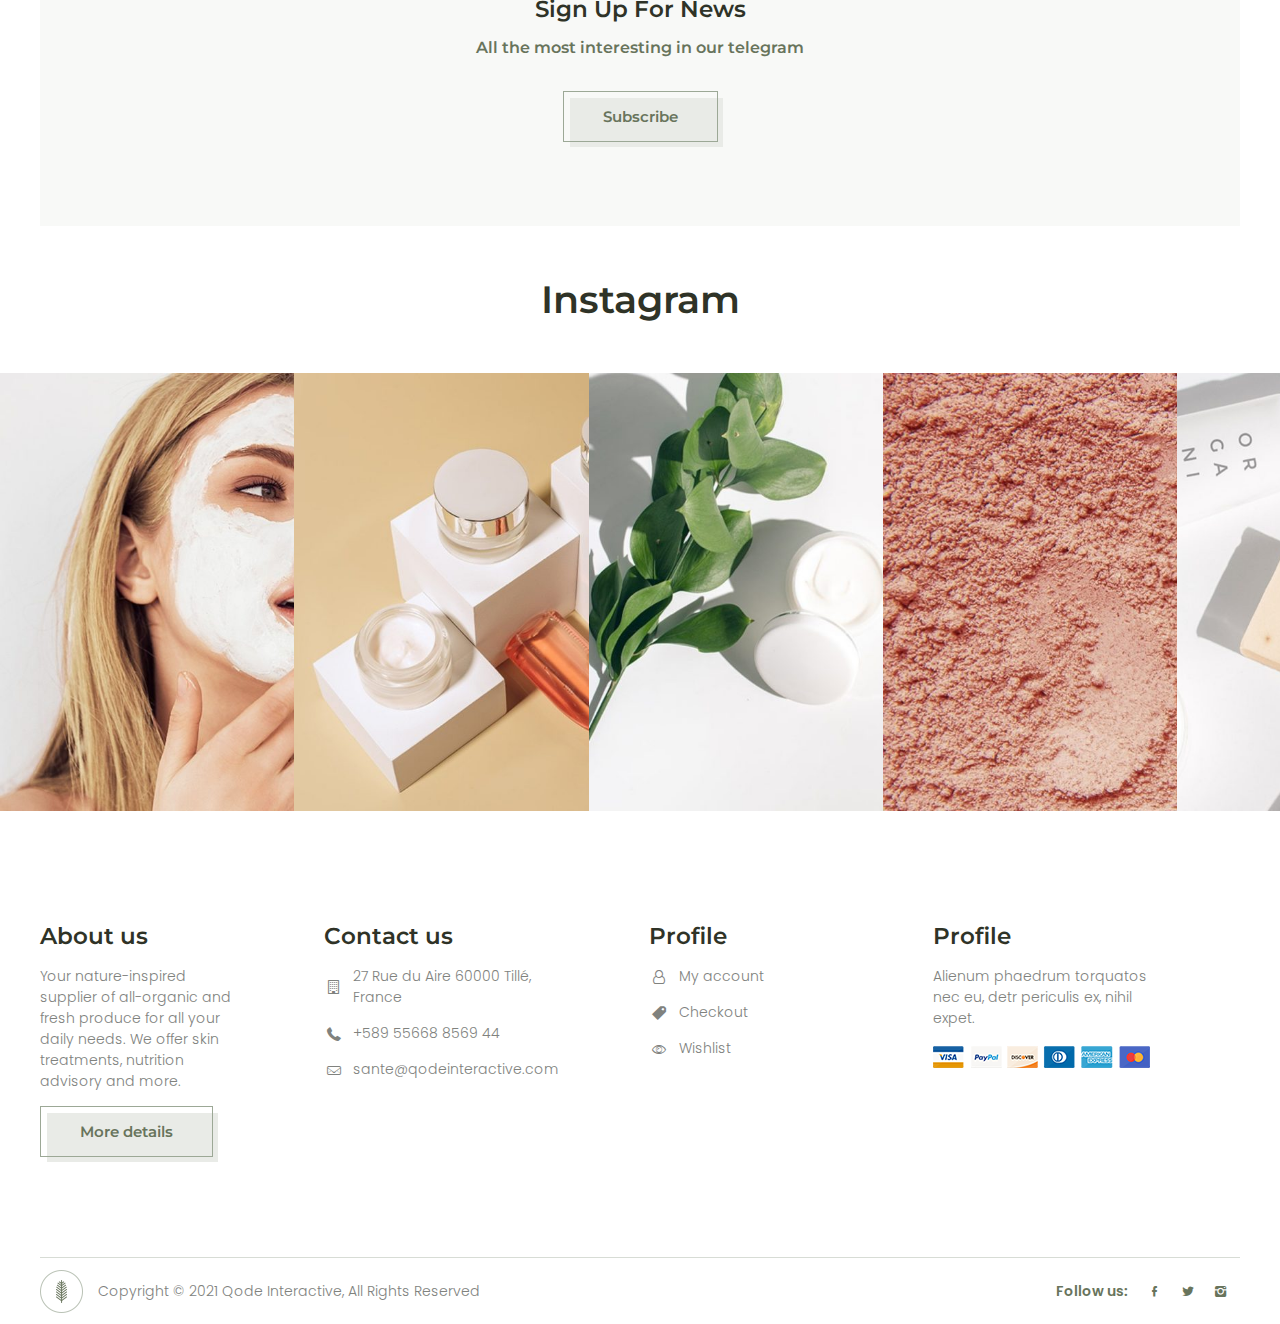
==== commit 5f48b645: "commit" ====
--- a/index.html
+++ b/index.html
@@ -1057,7 +1057,7 @@
 
         <section class="organic_food">
             <div class="title">
-                <div class="img">
+                <div class="img anim-items _anim-no-hide">
                     <img src="img/organic_food/title_img.png" alt="">
                 </div>
                 <h2>Organic food time </h2>
--- a/css/style.css
+++ b/css/style.css
@@ -1081,6 +1081,32 @@
 }
 
 
+.organic_food .title .img img{
+    opacity: 0;
+    -webkit-transform: rotateX(20deg) skew(0deg,15deg) translate(-25px,-20px);
+    transform: rotateX(20deg) skew(0deg,15deg) translate(-25px,-20px);
+}
+.organic_food .title .img._active img{
+    opacity: 1;
+    animation: qodef-falling-leaf 1.2s forwards ease;
+}
+
+@keyframes qodef-falling-leaf {
+    0% {
+        opacity: 0;
+        -webkit-transform: rotateX(20deg) skew(0deg, 15deg) translate(-25px, -20px);
+        transform: rotateX(20deg) skew(0deg, 15deg) translate(-25px, -20px)
+    }
+    50% {
+        -webkit-transform: rotateX(35deg) skew(0deg, -10deg) translate(25px, -10px);
+        transform: rotateX(35deg) skew(0deg, -10deg) translate(25px, -10px)
+    }
+
+    100% {
+        -webkit-transform: rotateX(0) skew(0deg, 0deg) translate(0, 0);
+        transform: rotateX(0) skew(0deg, 0deg) translate(0, 0)
+    }
+}
 
 /* organic_food */
 
@@ -1448,46 +1474,54 @@
 /*footer  */
 
 
-
-
-
-
-
-
-
-
-
-
-
-
-
-
-
-
-
-
-
-
-
-
-
-
-
-
-
-
-
-
-
-
-
-
-
-
-
-
-
-
-
-
-
+@media screen and (max-width: 1440px){
+    .gift_slider_wrapper .gift_slide_there .txt,
+    .preview_slider_item .txt{
+        top: 20%;
+    }
+    .gift_slider_wrapper .preview_slider_item_first .txt{
+        top: 38%;
+    }
+}
+
+
+
+
+
+
+
+
+
+
+
+
+
+
+
+
+
+
+
+
+
+
+
+
+
+
+
+
+
+
+
+
+
+
+
+
+
+
+
+
+
+
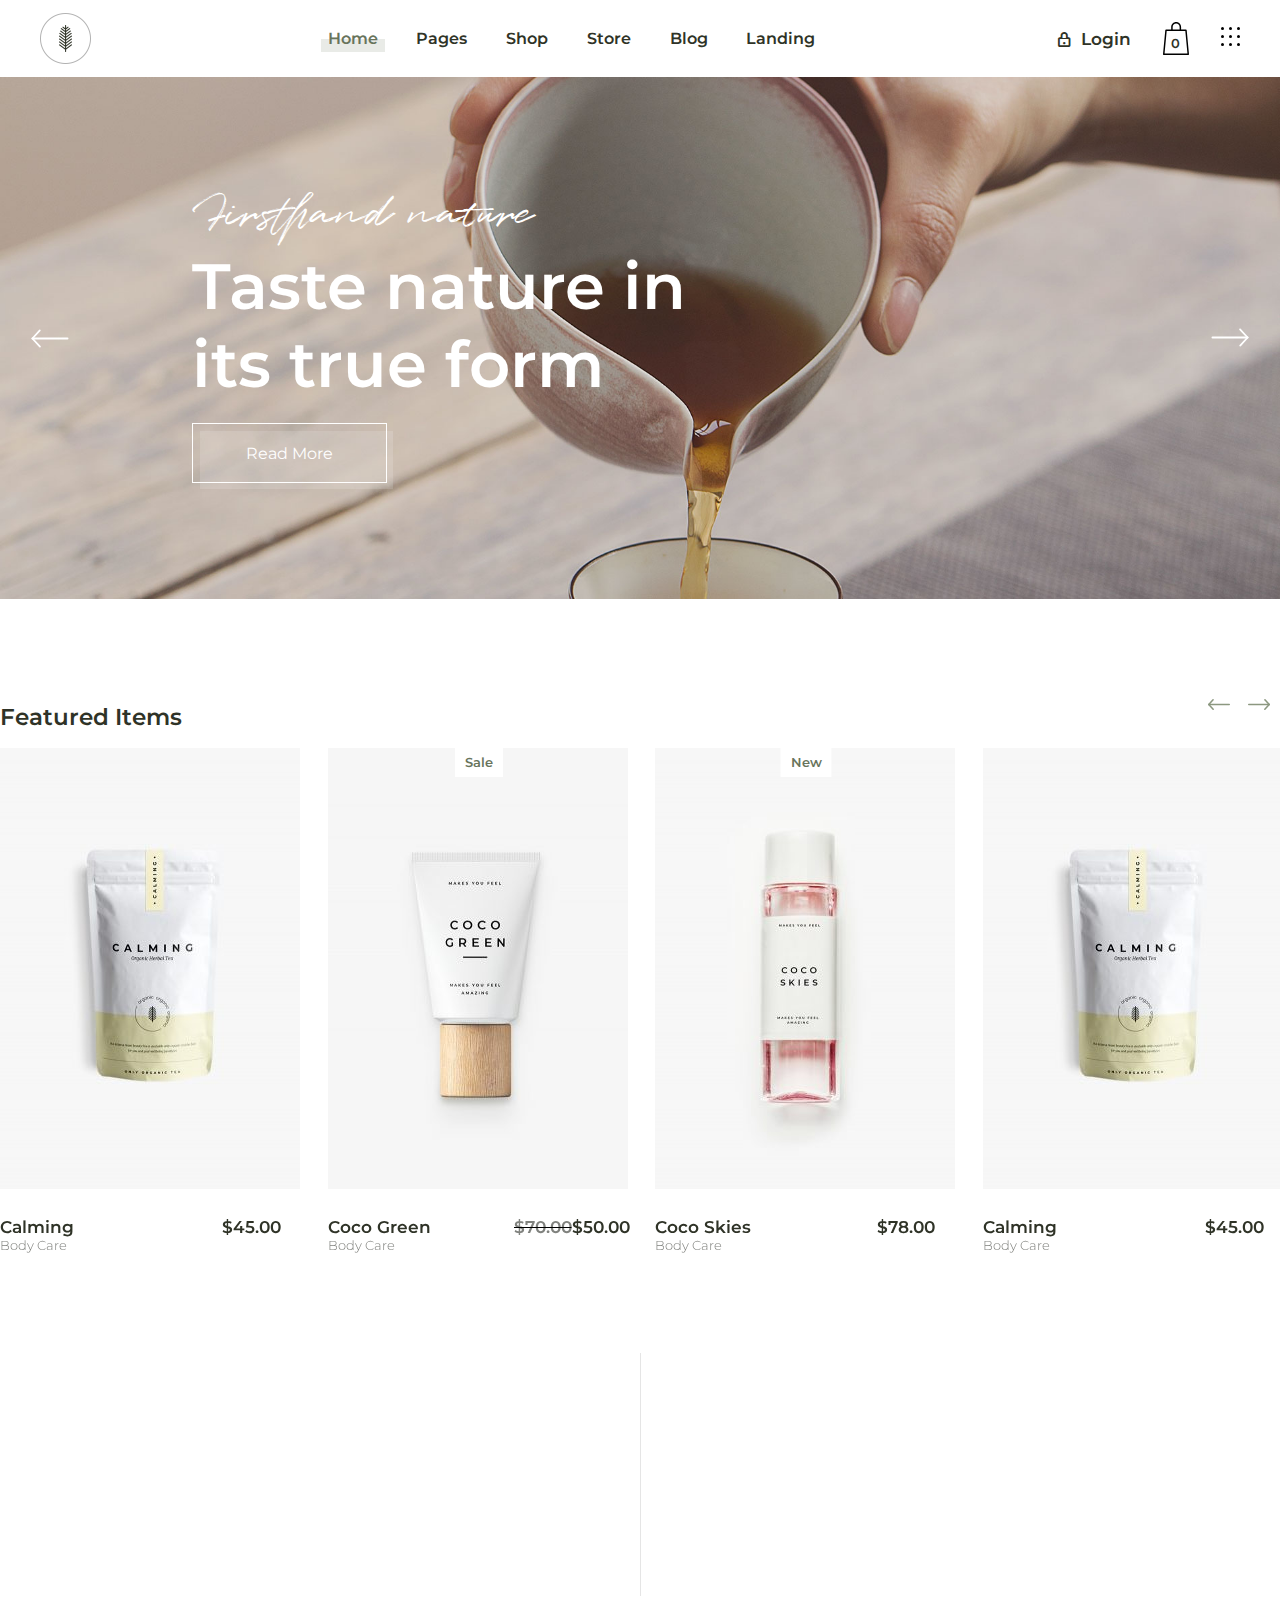
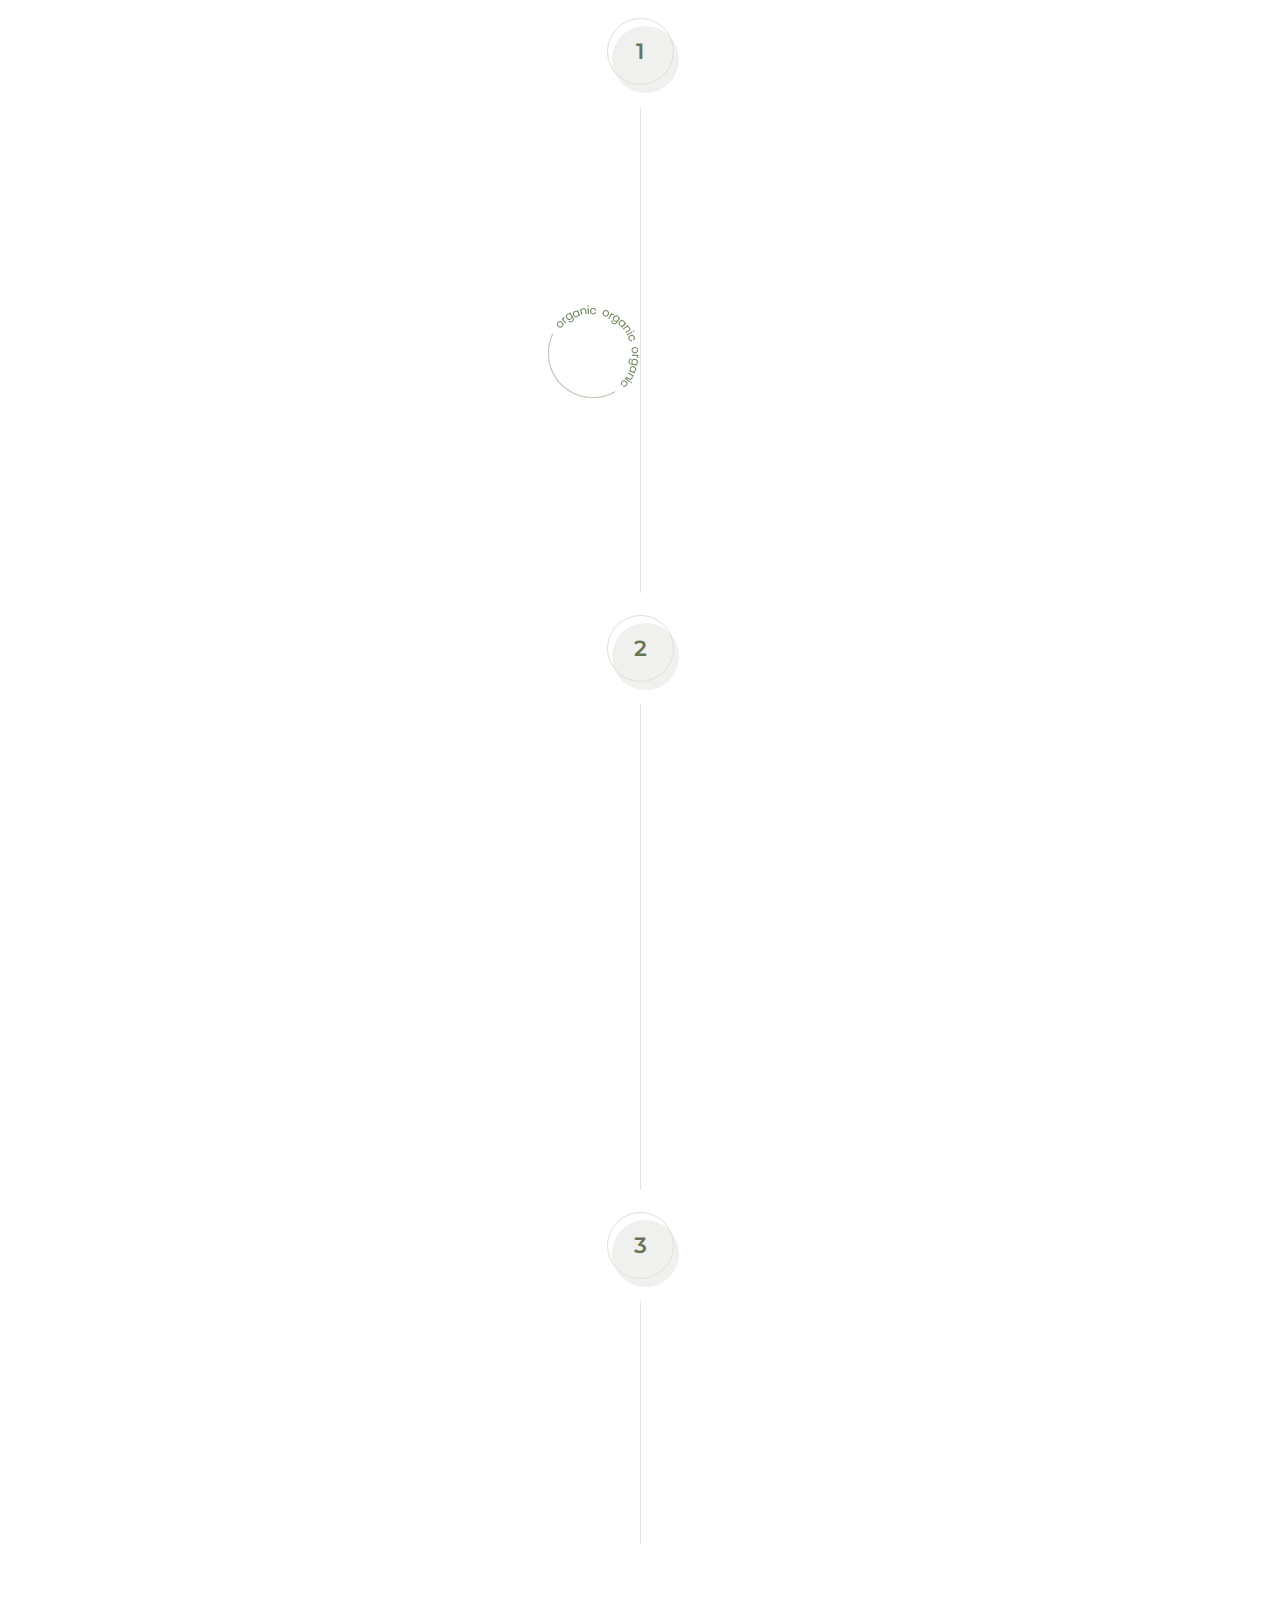
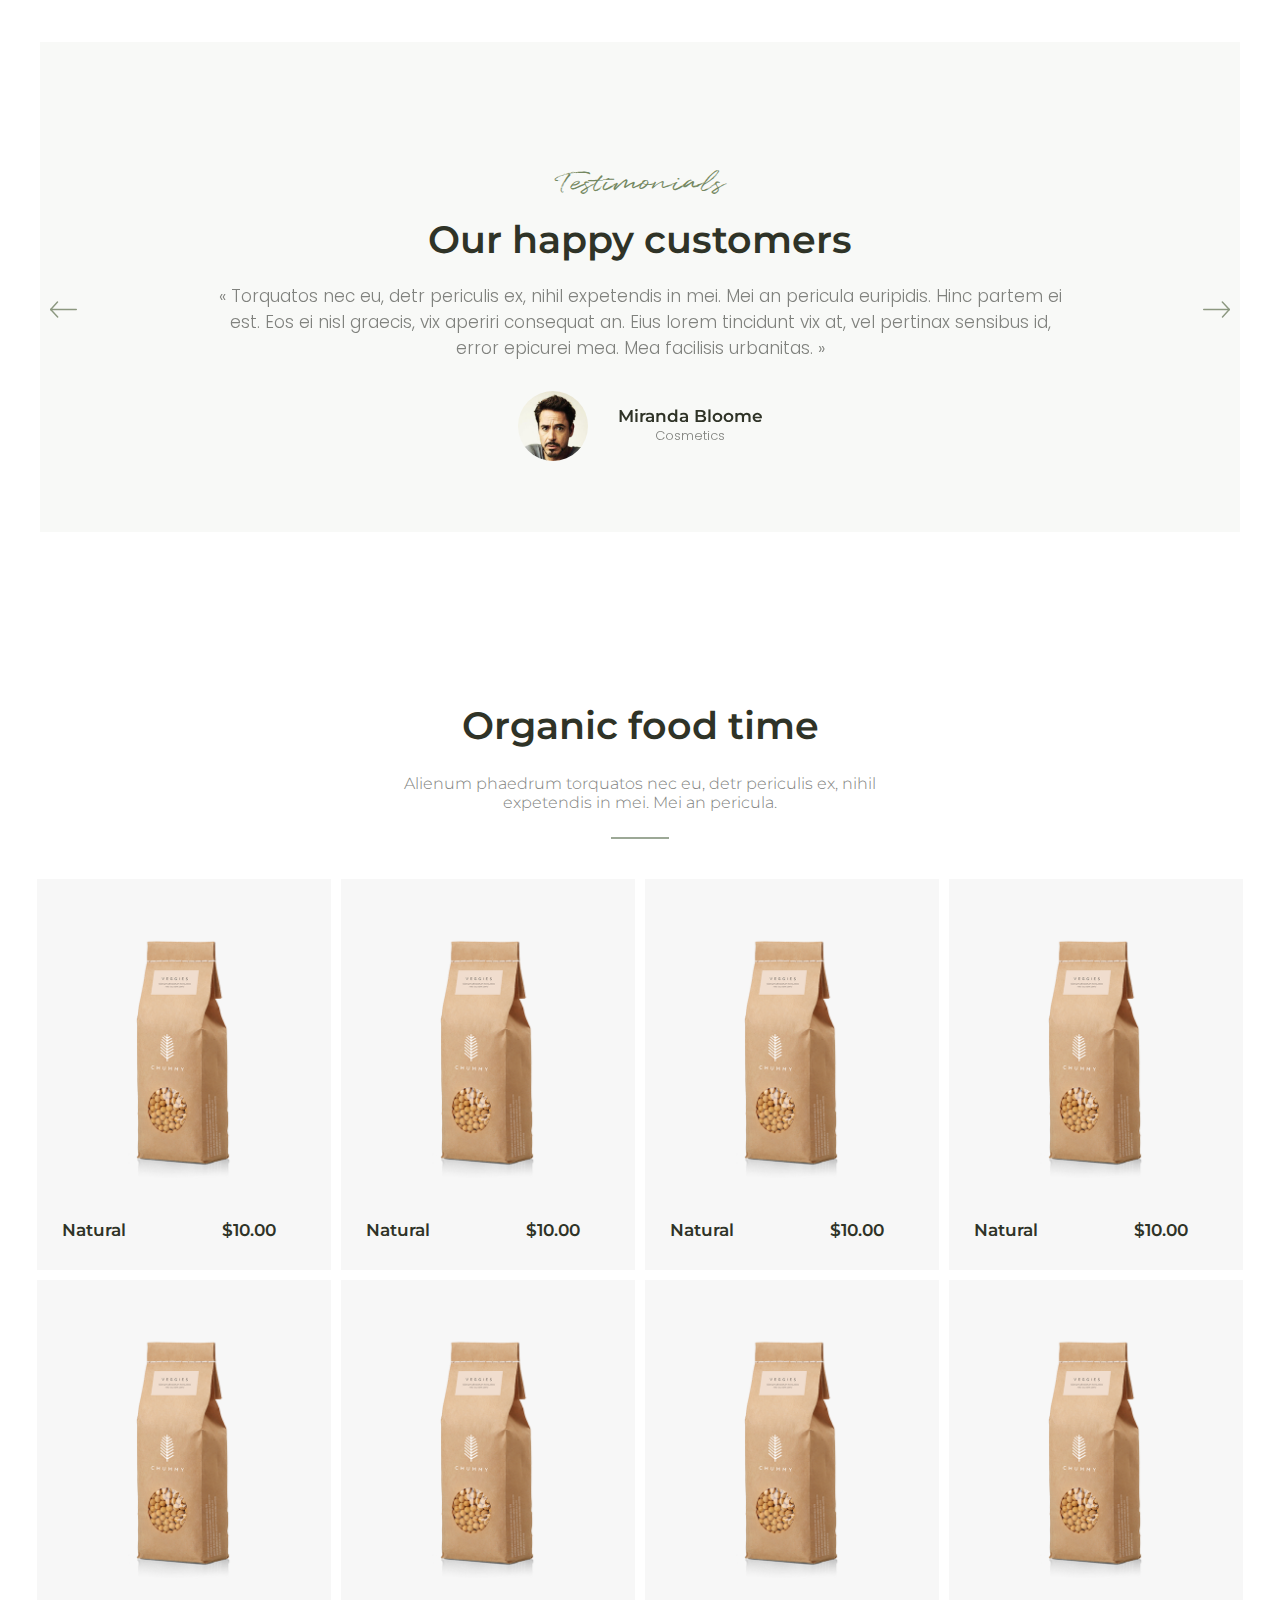
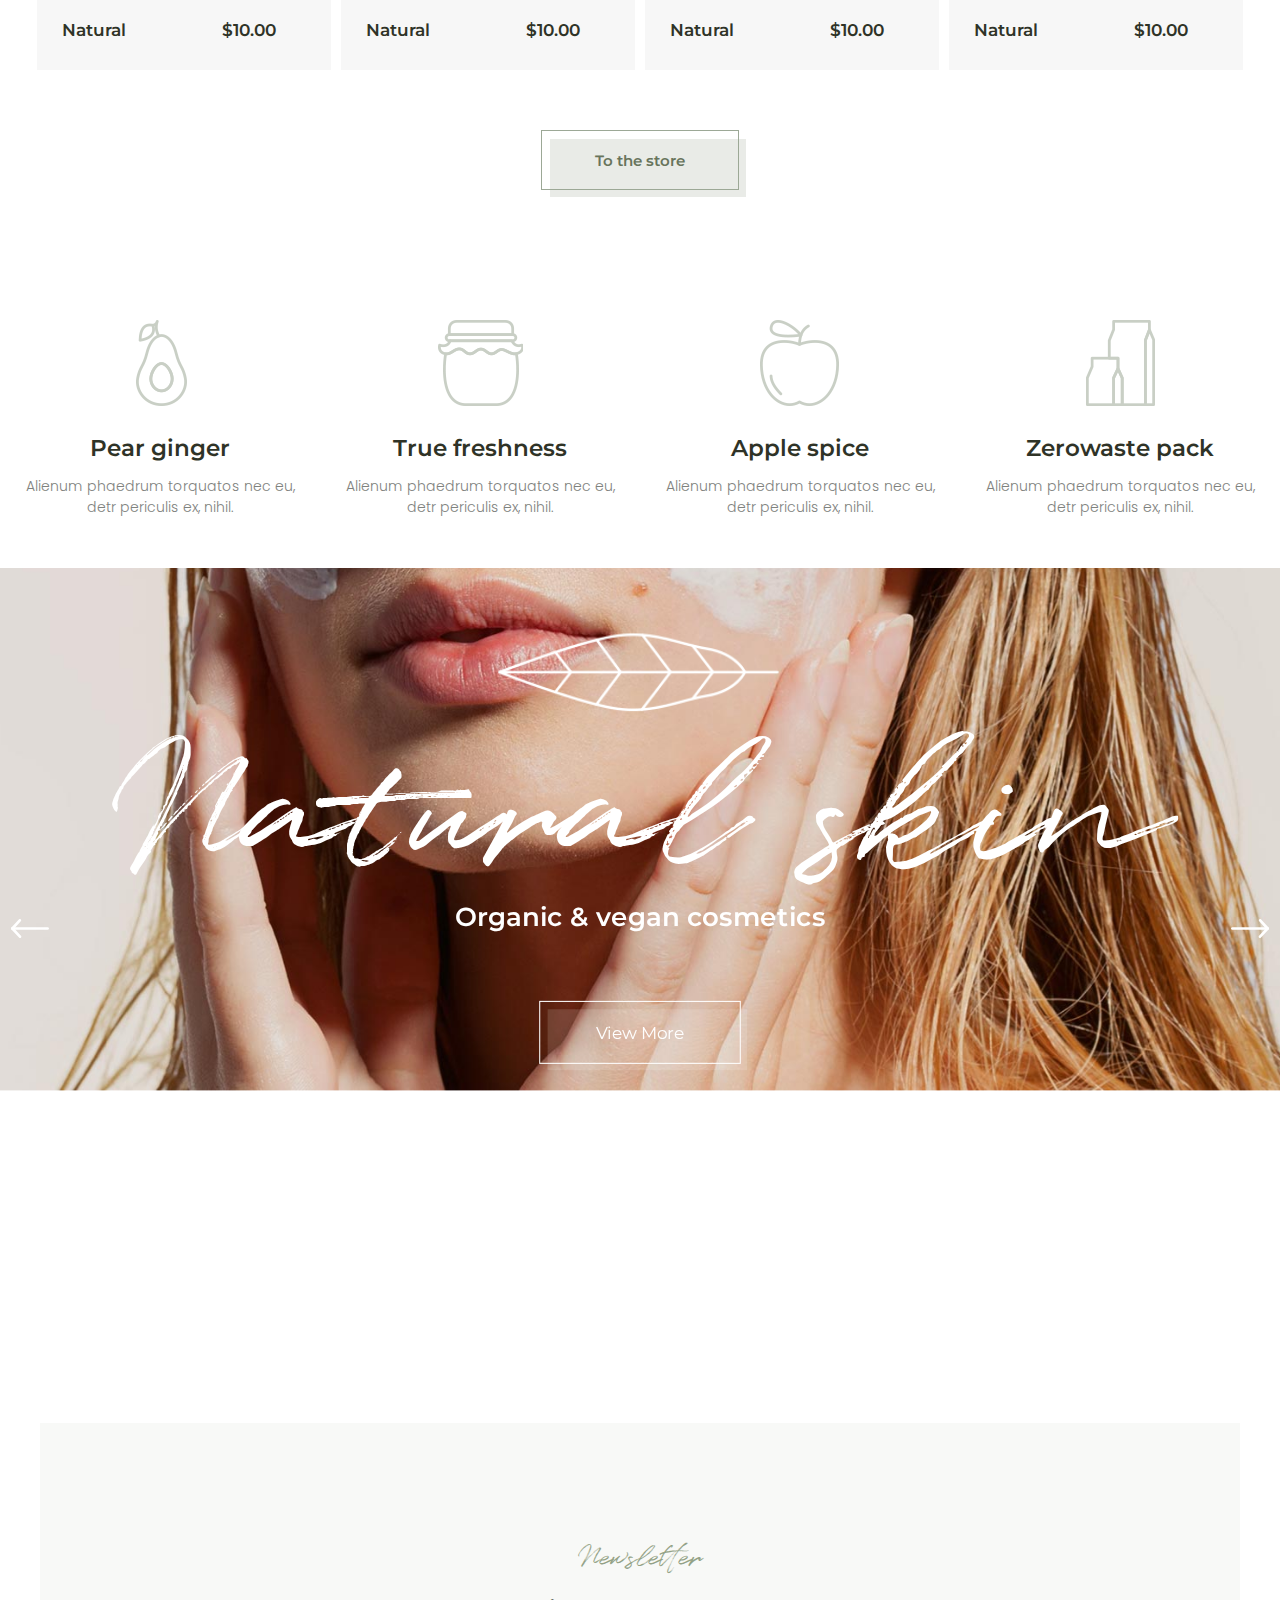
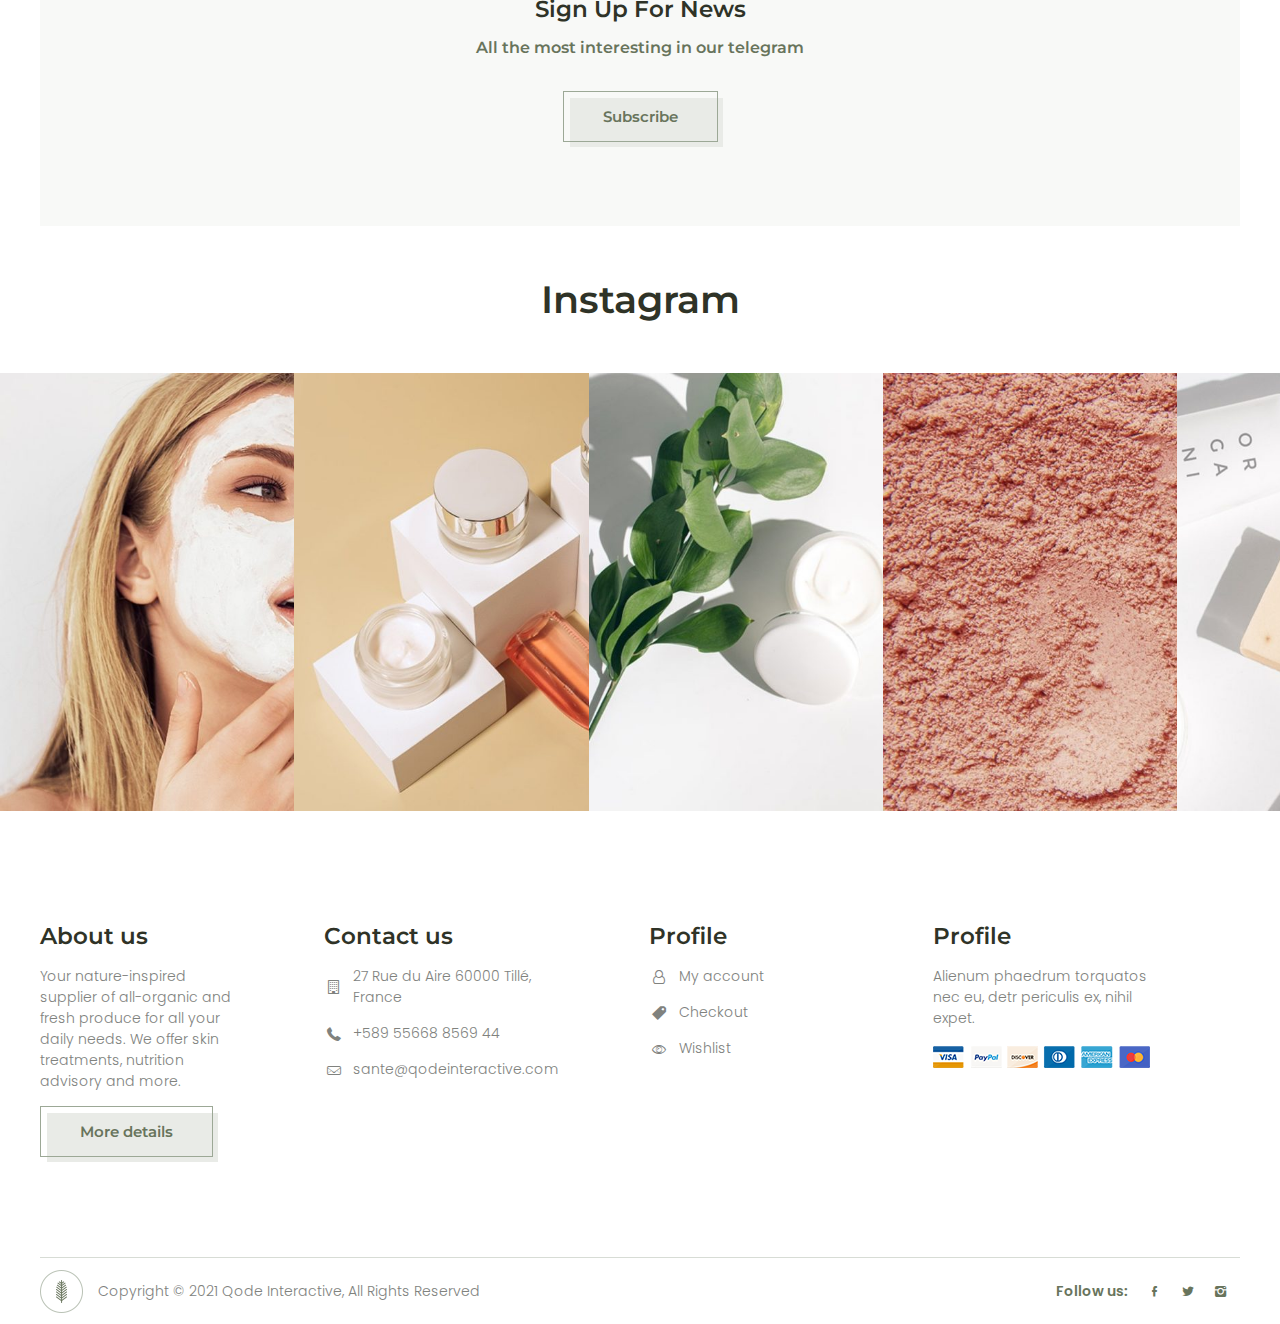
==== commit 191c0c23: "commit" ====
--- a/index.html
+++ b/index.html
@@ -492,7 +492,7 @@
 
     <main>
         <section class="block_preview">
-            <div class="block_preview_slider swiper-container">
+            <div class="block_preview_slider swiper">
                 <div class="preview_slider_wrapper swiper-wrapper">
 
                     <div class="swiper-slide">
@@ -539,11 +539,14 @@
                    
                 </div>
 
-                <div class="swiper-button-prev" id="preview-arrow-prev">
-                    <img src="img/preview_slider/Arrow 2.png" alt="">
-                </div>
-                <div class="swiper-button-next" id="preview-arrow-next">
-                    <img src="img/preview_slider/Arrow 1.png" alt="">
+                <div class="swiper-button-prev slider_btn_svg" id="preview-arrow-prev">
+                    <svg version="1.1" xmlns="http://www.w3.org/2000/svg" xmlns:xlink="http://www.w3.org/1999/xlink" x="0px" y="0px" width="50px" height="10px" viewBox="0 0 21.313 10.703" enable-background="new 0 0 21.313 10.703" xml:space="preserve"><g>			<line fill="none" stroke-width="1" stroke-linecap="round" stroke-miterlimit="10" x1="20.563" y1="5.352" x2="0.845" y2="5.352"></line>			<line fill="none" stroke-width="1" stroke-linecap="round" stroke-miterlimit="10" x1="4.905" y1="0.75" x2="0.75" y2="5.352"></line>			<line fill="none" stroke-width="1" stroke-linecap="round" stroke-miterlimit="10" x1="5" y1="9.953" x2="0.75" y2="5.352"></line></g></svg>
+                </div>
+                <div class="swiper-button-next slider_btn_svg" id="preview-arrow-next">
+                    <svg version="1.1" xmlns="http://www.w3.org/2000/svg" xmlns:xlink="http://www.w3.org/1999/xlink" x="0px" y="0px" width="50px" height="10px" viewBox="0 0 21.313 10.703" enable-background="new 0 0 21.313 10.703" xml:space="preserve"><g>			
+                        <line fill="none" stroke-width="1" stroke-linecap="round" stroke-miterlimit="10" x1="20.563" y1="5.352" x2="0.845" y2="5.352"></line>			
+                        <line fill="none" stroke-width="1" stroke-linecap="round" stroke-miterlimit="10" x1="4.905" y1="0.75" x2="0.75" y2="5.352"></line>			
+                        <line fill="none" stroke-width="1" stroke-linecap="round" stroke-miterlimit="10" x1="5" y1="9.953" x2="0.75" y2="5.352"></line></g></svg>
                 </div>
             </div>
         </section>
@@ -551,7 +554,7 @@
         <section class="featured_items">
             <div class="featured_items_container">
                 <h2>Featured Items</h2>
-                <div class="featured_slider swiper-container">
+                <div class="featured_slider swiper">
 
                     <div class="featured_slider_wrapper swiper-wrapper">
                         <div class="swiper-slide">
@@ -804,11 +807,23 @@
 
                     </div>
                     
-                    <div class="swiper-button-prev" id="featured-prev">
-                        <img src="img/preview_slider/Arrow 2.png" alt="">
-                    </div>
-                    <div class="swiper-button-next" id="featured-next">
-                        <img src="img/preview_slider/Arrow 1.png" alt="">
+                    <div class="swiper-button-prev slider_btn_svg" id="featured-prev">
+                        <svg xmlns="http://www.w3.org/2000/svg" xmlns:xlink="http://www.w3.org/1999/xlink" x="0px" y="0px" width="26" height="12" viewBox="0 0 21.313 10.703" enable-background="new 0 0 21.313 10.703" xml:space="preserve">
+                            <g>
+                            <line fill="none" stroke-width="1.5" stroke-linecap="round" stroke-miterlimit="10" x1="20.563" y1="5.352" x2="0.845" y2="5.352"></line>
+                            <line fill="none" stroke-width="1.5" stroke-linecap="round" stroke-miterlimit="10" x1="4.905" y1="0.75" x2="0.75" y2="5.352"></line>
+                            <line fill="none" stroke-width="1.5" stroke-linecap="round" stroke-miterlimit="10" x1="5" y1="9.953" x2="0.75" y2="5.352"></line>
+                            </g>
+                        </svg>
+                    </div>
+                    <div class="swiper-button-next slider_btn_svg" id="featured-next">
+                        <svg xmlns="http://www.w3.org/2000/svg" xmlns:xlink="http://www.w3.org/1999/xlink" x="0px" y="0px" width="26" height="12" viewBox="0 0 21.313 10.703" enable-background="new 0 0 21.313 10.703" xml:space="preserve">
+                            <g>
+                            <line fill="none" stroke-width="1.5" stroke-linecap="round" stroke-miterlimit="10" x1="0.75" y1="5.352" x2="20.469" y2="5.352"></line>
+                            <line fill="none" stroke-width="1.5" stroke-linecap="round" stroke-miterlimit="10" x1="16.408" y1="0.75" x2="20.563" y2="5.352"></line>
+                            <line fill="none" stroke-width="1.5" stroke-linecap="round" stroke-miterlimit="10" x1="16.313" y1="9.953" x2="20.563" y2="5.352"></line>
+                            </g>
+                        </svg>
                     </div>
                 </div>
 
@@ -916,7 +931,7 @@
                 <span class="curs_title">Testimonials</span>
                 <h2> Our happy customers </h2>
 
-                <div class="reviews_slider swiper-container">
+                <div class="reviews_slider swiper">
 
                     <div class="reviews_slider_wrapper swiper-wrapper">
 
@@ -1030,7 +1045,7 @@
 
                     </div>
 
-                    <div class="swiper-button-prev" id="reviews-next">
+                    <div class="swiper-button-prev slider_btn_svg" id="reviews-next">
                         <svg xmlns="http://www.w3.org/2000/svg" xmlns:xlink="http://www.w3.org/1999/xlink" x="0px" y="0px" width="37.732px" height="22.815px" viewBox="-0.117 -0.069 37.732 22.815" enable-background="new -0.117 -0.069 37.732 22.815" xml:space="preserve">
                             <g>
                             <line fill="none" stroke="#768467" stroke-width="2" stroke-linecap="round" stroke-miterlimit="10" x1="36.616" y1="11.25" x2="0.883" y2="11.25"></line>
@@ -1039,7 +1054,7 @@
                             </g>
                             </svg>
                     </div>
-                    <div class="swiper-button-next" id="reviews-prev">
+                    <div class="swiper-button-next slider_btn_svg" id="reviews-prev">
                         <svg xmlns="http://www.w3.org/2000/svg" xmlns:xlink="http://www.w3.org/1999/xlink" x="0px" y="0px" width="37.732px" height="22.815px" viewBox="-0.117 -0.069 37.732 22.815" enable-background="new -0.117 -0.069 37.732 22.815" xml:space="preserve">
                             <g>
                             <line fill="none" stroke="#768467" stroke-width="2" stroke-linecap="round" stroke-miterlimit="10" x1="0.883" y1="11.428" x2="36.616" y2="11.428"></line>
@@ -1302,7 +1317,7 @@
 
         <section class="gift_baskets">
 
-            <div class="gift_baskets_slider swiper-container">
+            <div class="gift_baskets_slider swiper">
                 <div class="gift_slider_wrapper swiper-wrapper">
 
                     <div class="swiper-slide">
@@ -1366,11 +1381,23 @@
                    
                 </div>
 
-                <div class="swiper-button-prev" id="gift-arrow-prev">
-                    <img src="img/preview_slider/Arrow 2.png" alt="">
-                </div>
-                <div class="swiper-button-next" id="gift-arrow-next">
-                    <img src="img/preview_slider/Arrow 1.png" alt="">
+                <div class="swiper-button-prev slider_btn_svg" id="gift-arrow-prev">
+                    <svg xmlns="http://www.w3.org/2000/svg" xmlns:xlink="http://www.w3.org/1999/xlink" x="0px" y="0px" width="26" height="12" viewBox="0 0 21.313 10.703" enable-background="new 0 0 21.313 10.703" xml:space="preserve">
+                        <g>
+                        <line fill="none" stroke-width="1.5" stroke-linecap="round" stroke-miterlimit="10" x1="20.563" y1="5.352" x2="0.845" y2="5.352"></line>
+                        <line fill="none" stroke-width="1.5" stroke-linecap="round" stroke-miterlimit="10" x1="4.905" y1="0.75" x2="0.75" y2="5.352"></line>
+                        <line fill="none" stroke-width="1.5" stroke-linecap="round" stroke-miterlimit="10" x1="5" y1="9.953" x2="0.75" y2="5.352"></line>
+                        </g>
+                    </svg>
+                </div>
+                <div class="swiper-button-next slider_btn_svg" id="gift-arrow-next">
+                    <svg xmlns="http://www.w3.org/2000/svg" xmlns:xlink="http://www.w3.org/1999/xlink" x="0px" y="0px" width="26" height="12" viewBox="0 0 21.313 10.703" enable-background="new 0 0 21.313 10.703" xml:space="preserve">
+                        <g>
+                        <line fill="none" stroke-width="1.5" stroke-linecap="round" stroke-miterlimit="10" x1="0.75" y1="5.352" x2="20.469" y2="5.352"></line>
+                        <line fill="none" stroke-width="1.5" stroke-linecap="round" stroke-miterlimit="10" x1="16.408" y1="0.75" x2="20.563" y2="5.352"></line>
+                        <line fill="none" stroke-width="1.5" stroke-linecap="round" stroke-miterlimit="10" x1="16.313" y1="9.953" x2="20.563" y2="5.352"></line>
+                        </g>
+                    </svg>
                 </div>
             </div>
         </section>
@@ -1394,7 +1421,7 @@
             <div class="instagram_wrapper">
                 <h2>Instagram</h2>
  
-                <div class="instagram_slider swiper-container">
+                <div class="instagram_slider swiper">
                     <div class="instagram_slider_wrapper swiper-wrapper">
 
                         <div class="swiper-slide">
@@ -1452,7 +1479,7 @@
     </main>
 
     <footer>
-        <section class="footer">
+        <section class="footer footer_index">
             <div class="footer_wrapper">
 
                 <div class="footer_item">
--- a/css/style.css
+++ b/css/style.css
@@ -1,3 +1,6 @@
+html{
+    scroll-behavior: smooth;
+}
 body{
     margin: 0;
 
@@ -419,10 +422,10 @@
     width: 100%;
     margin-top: 53px;
 }
-.secrch_block_menu  form .search_input{
-    position: relative;
-}
-.secrch_block_menu  form .search_input button{
+.search_input{
+    position: relative;
+}
+.search_input button{
     position: absolute;
     top: 0;
     right: 0;
@@ -431,10 +434,10 @@
     background: none;
     cursor: pointer;
 }
-.secrch_block_menu  form .search_input button i{
+.search_input button i{
     font-size: 15px;
 }
-.secrch_block_menu  form input{
+.search_input input{
     width: 100%;
     outline: none;
     border: none;
@@ -444,6 +447,7 @@
     font-weight: 600;
     color: #68745c;
     padding: 0 35px 5px 0;
+    cursor: pointer;
 }
 
 
@@ -517,18 +521,50 @@
 
 #preview-arrow-prev{
     left: 30px;
+    width: 40px;
+    height: 40px;
 }
 #preview-arrow-next{
     right: 30px;
+    width: 40px;
+    height: 40px;
 }
 #preview-arrow-prev::after,
 #preview-arrow-next::after{
     display: none;
 }
-#preview-arrow-prev img,
-#preview-arrow-next img{
-    filter: invert(1);
-}
+#preview-arrow-next{
+    transform: rotate(180deg);
+}
+
+.slider_btn_svg svg{
+    width: 40px;
+}
+
+.slider_btn_svg svg line {
+    stroke: #fff;
+}
+.slider_btn_svg svg{
+    width: 40px;
+    height: 19px;
+    transition: .3s;
+}
+.slider_btn_svg svg line:first-child{
+    transform: scaleX(1);
+}
+.slider_btn_svg svg line:nth-child(2),
+.slider_btn_svg svg line:nth-child(3){
+    width: 50px;
+}
+.slider_btn_svg svg:hover{
+    transform: scaleX(1.3);
+    
+    transition: .3s;
+}
+
+
+
+
 .preview_slider_item .txt a{
     display: inline-block;
     height: 60px;
@@ -604,7 +640,7 @@
 .featured_items_product .quick_view{
     position: absolute;
     top: 40%;
-    right: -83px;
+    right: -113px;
     background-color: #fff;
     height: 37px;
     z-index: 50;
@@ -720,14 +756,24 @@
 #featured-prev,
 #featured-next{
     top: 22px;
+    width: 22px;
+    height: 12px;
 }
 #featured-prev{
-    right: 65px;
+    right: 50px;
     left: auto;
 }
 .featured_slider{
     padding-top: 50px;
     margin-top: -50px;
+}
+#featured-prev svg line,
+#featured-next svg line{
+    stroke: #8C9880;
+    transform: scaleX(1);
+}
+.slider_btn_svg svg:hover{
+    transform: scaleX(1.3);
 }
 
 /* featured_items */
@@ -976,7 +1022,10 @@
 #reviews-prev{
     top: 15%;
 }
-
+#reviews-next svg line,
+#reviews-prev svg line{
+    stroke: #8C9880;
+}
 /* reviews */
 
 
@@ -1144,7 +1193,11 @@
 #gift-arrow-next img{
     filter: invert(1);
 }
-
+#gift-arrow-prev,
+#gift-arrow-next{
+    width: 40px;
+    height: 19px;
+}
 
 
 /* advantages */
@@ -1343,8 +1396,11 @@
 
 /*footer  */
 .footer{
-    margin-top: 111px;
-
+    padding-top: 111px;
+    border-top: 1px solid #D7DCD5;
+}
+.footer_index{
+    border-top: none;
 }
 .footer_wrapper{
     padding: 0 40px 116px;
@@ -1472,6 +1528,1692 @@
 
 
 /*footer  */
+
+
+
+/* faq */
+.faq{
+    padding-bottom: 90px;
+}
+
+.faq_body{
+    display: flex;
+    max-width: 1340px;
+    padding: 0 20px ;
+    margin: 0 auto;
+    margin-top: 90px;
+}
+.faq_body .your_question {
+    width: 416px;
+    padding-right: 30px;
+    
+}
+.faq_body .your_question_body{
+    position: sticky;
+    top: 20px;
+}
+.faq_body .your_question span{
+    font-family: 'Quentin';
+    font-size: 30px;
+    color: #93a286;
+}
+.faq_body .your_question h2{
+    font-weight: 600;
+    color: #2f3327;
+    font-size: 38px;
+}
+.faq_body .your_question p{
+    margin: 10px 0;
+    font-weight: 300;
+    color: #80827e;
+    font-size: 14px;
+    font-family: 'Poppins', sans-serif;
+    padding-right: 50px;
+}
+.faq_body .your_question .line{
+    width: 58px;
+    height: 2px;
+    background-color: #9CA896;
+    margin-bottom: 20px;
+}
+.faq_body .your_question ul > li + li{
+    margin-top: 10px;
+}
+.faq_body .your_question ul li a{
+    color: #80827e;
+    font-weight: 300;
+    font-family: 'Poppins',sans-serif;
+    font-size: 14px;
+    transition: .3s
+}
+.faq_body .your_question ul li a:hover{
+    color: #2f3327;
+    transition: .3s
+}
+
+
+
+.faq_body .our_answers{
+    max-width: 884px;
+    padding: 0 20px 0 36px ;
+    margin-top: -25px;
+}
+
+.faq_body .our_answers h3{
+    font-weight: 600;
+    color: #2f3327;
+    font-size: 23px;
+    padding: 55px 0 25px 0 ;
+}
+.faq_body .our_answers h3:first-child{
+    padding: 25px 0 25px 0 ;
+}
+.faq_body .our_answers p{
+    font-family: 'Poppins',sans-serif;
+    font-size: 14px;
+    font-weight: 300;
+    color: #80827e;
+    
+}
+.navigation_shodow{
+    box-shadow: 0 0 10px rgba(0, 0, 0, 0.5);
+}
+
+
+
+
+
+/* faq */
+
+
+
+/* about_us_title */
+.about_us_title{
+    background-image: url('../img/about_us/bg_img.jpg');
+    height: 530px;
+    background-size: cover;
+    background-position: center;
+    background-position-y: -130px;
+    background-attachment: fixed;
+    position: relative;
+}
+.about_us_title .title{
+    color: #fff;
+    font-weight: 600;
+    font-size: 70px;
+    position: absolute;
+    top: 50%;
+    left: 50%;
+    transform: translate(-50%,-50%);
+}
+/* about_us_title */
+
+
+/* our_philosophy */
+.our_philosophy{
+    padding: 102px 0 115px 0;
+}
+.our_philosophy_wrapper{
+    max-width: 1340px;
+    padding: 0 20px;
+    margin: 0 auto;
+    display: flex;
+    justify-content: space-between;
+}
+
+.our_philosophy_wrapper .philosophy{
+    width: 574px;
+}
+.our_philosophy_wrapper .philosophy span{
+    font-family: 'Quentin';
+    font-size: 30px;
+    color: #93a286;
+    font-weight: 300;
+}
+.our_philosophy_wrapper .philosophy h2{
+    font-weight: 600;
+    color: #2f3327;
+    font-size: 38px;
+}
+.our_philosophy_wrapper .philosophy p{
+    font-weight: 300;
+    color: #80827e;
+    font-size: 14px;
+    margin-top: 8px;
+    line-height: 1.643em;
+}
+.our_philosophy_wrapper .philosophy a{
+    display: inline-block;
+    height: 49px;
+    font-weight: 600;
+    font-size: 15px;
+    border: 1px solid #9ca896;
+    padding: 13px 39px;
+    color: #68745C;
+    position: relative;
+    margin-top: 37px;
+}
+.our_philosophy_wrapper .philosophy a::before{
+    content: "";
+    width: 100%;
+    height: 100%;
+    background-color: #68745C21;
+    position: absolute;
+    top: 7px;
+    right: -7px;
+    transition: .3s;
+}
+.our_philosophy_wrapper .philosophy a:hover::before{
+    top: 10px;
+    right: -10px;
+    transition: .3s;
+}
+.philosophy_question{
+    width: 650px;
+}
+.question_item{
+    width: 100%;
+    border-top: 1px solid #dbe3d2;
+    
+    margin: 12px 0 0;
+    cursor: pointer;
+}
+.question_item:first-child{
+    border-top: none;
+    padding: 0px 0 11px 0;
+    margin: 0;
+}
+.question_item_title{
+    display: flex;
+    justify-content: space-between;
+    padding: 20px 0 11px 0;
+}
+.question_item:first-child .question_item_title{
+    padding: 0px 0 11px 0;
+}
+.question_item_title span{
+    display: block;
+    font-weight: 600;
+    color: #2f3327;
+    font-size: 17px;
+}
+
+.question_item_title i{
+    transform: rotate(90deg);
+    transition: .2s;
+}
+.question_item_title:hover i{
+    transform: rotate(-90deg);
+    transition: .2s;
+}
+.question_item_title.question_item_title-active i{
+    transform: rotate(-90deg);
+    transition: .2s;
+}
+
+.question_item_body{
+    padding-top: 8px;
+    display: none;
+}
+.question_item_body p{
+    font-weight: 300;
+    color: #80827e;
+    font-family: 'Poppins',sans-serif;
+    font-size: 14px;
+    padding: 0 56px 0px 0;
+}
+/* our_philosophy */
+
+/* subscribe_about_us */
+
+.subscribe_about_us{
+    margin-top: 0;
+}
+
+/* subscribe_about_us */
+
+/* gift_bags */
+
+.gift_bags{
+    background-image: url('../img/about_us/bg_img2.jpg');
+    height: 706px;
+    background-size: cover;
+    
+    background-position-y: -75px;
+    background-attachment: fixed;
+    margin-bottom: 120px;
+    margin-top: 40px;
+}.gift_bags .title {
+    text-align: center;
+    height: 100%;
+    display: flex;
+    flex-direction: column;
+    justify-content: center;
+    align-items: center;
+}
+.gift_bags .title span{
+    color: #FFFFFF;
+    font-family: 'Quentin';
+    font-size: 158px;
+}
+.gift_bags .title p{
+    color: #ffffff;
+    font-weight: 600;
+    font-size: 23px;
+    margin-top: -40px;
+}
+/* gift_bags */
+
+
+
+
+/* page_nav */
+
+.page_nav{
+   margin: 0 40px;
+    
+    border: 1px solid  #d7dcd5;
+    border-left: none;
+    border-right: none;
+}
+.page_nav_wrapper{
+    max-width: 1300px;
+    margin: 0 auto;
+    padding: 21px 0;
+}
+.page_nav_wrapper h3{
+    font-weight: 600;
+    color: #2f3327;
+    font-size: 30px;
+}
+.page_nav_wrapper ul{
+    display: flex;
+}
+.page_nav_wrapper ul li a,
+.page_nav_wrapper ul li span{
+    font-family: 'Poppins',sans-serif;
+    font-weight: 300;
+    font-size: 13px;
+    color: #68745c;
+}
+.page_nav_wrapper ul li a::after{
+    content: "\\";
+    margin: 0 4px;
+}
+/* page_nav */
+
+/* shop */
+.shop{
+    margin-top: 68px;
+    padding-bottom: 115px;
+}
+
+.shop_wrapper{
+    max-width: 1300px;
+    margin: 0 auto;
+    display: flex;
+    justify-content: space-between;
+}
+.shop_body{
+    width: 982px;
+}
+.shop_body .shop_sort{
+    display: flex;
+    justify-content: space-between;
+    width: 100%;
+}
+.shop_body .shop_sort .info{
+    display: block;
+    color: #80827e;
+    font-family: 'Poppins',sans-serif;
+    font-size: 14px;
+    font-weight: 300;
+}
+
+.shop_body .shop_sort .select{
+    position: relative;
+    cursor: pointer;
+    width: 231px;
+    border-bottom: 1px solid #d7dcd5;
+    margin-right: 12px;
+}
+
+.shop_body .shop_sort .select .icon{
+    position: absolute;
+    top: 5px;
+    right: 0;
+    transform: rotate(90deg);
+    font-size: 10px;
+}
+.shop_body .shop_sort .select .select__head{
+    font-size: 14px;
+    color: #90918d;    
+    font-family: 'Poppins',sans-serif;
+    font-weight: 300;
+}
+.shop_body .shop_sort .select .select__list{
+    position: absolute;
+    top: 100%;
+    left: 0;
+    background-color: #fff;
+    border: 1px solid #dbe3d2;
+    width: 100%;
+    z-index: 100;
+    
+    padding: 7px 15px;
+}
+.shop_body .shop_sort .select .select__list li{
+    padding: 3px 0;
+    font-size: 14px;
+    color: #90918d;    
+    font-family: 'Poppins',sans-serif;
+    font-weight: 300;
+    transition: .2s;
+}
+.shop_body .shop_sort .select .select__list li:hover{
+    color: #000;
+    transition: .2s;
+}
+
+.shop_items{
+    display: flex;
+    flex-wrap: wrap;
+    margin: 0 -15px;
+    margin-top: 40px;
+}
+
+.shop_items .featured_items_product{
+    margin: 0 16px;
+    
+}
+.shop_wrapper .category{
+    width: 297px;
+    position: relative;
+}
+.shop_wrapper .category .category_wrapper{
+    position: sticky;
+    top: 20px;
+    padding-bottom: 20px;
+}
+
+.shop_wrapper .category .title{
+    font-weight: 600;
+    color: #2f3327;
+    font-size: 23px;
+    margin-bottom: 16px;
+}
+.shop_wrapper .category ul span{
+    font-weight: 500;
+    color: #2f3327;
+    font-size: 19px;
+    margin-bottom: 10px;
+    display: block;
+}
+.shop_wrapper .category ul  li{
+    margin-bottom: 10px;
+}
+.shop_wrapper .category ul li a{
+    color: #90918d;
+    font-weight: 300;
+    font-family: 'Poppins',sans-serif;
+    font-size: 14px;
+    transition: .2s;
+}
+.shop_wrapper .category ul li a:hover{
+    color: #000;
+    transition: .2s;
+}
+.shop_wrapper .category .follow{
+    flex-direction: column;
+    align-items: flex-start;
+    margin-top: 42px;
+}
+.shop_wrapper .category .follow p{
+    font-weight: 600;
+    font-family: Montserrat,sans-serif;
+    color: #2f3327;
+    font-size: 23px;
+}
+.shop_wrapper .category .follow .links{
+    display: flex;
+    flex-direction: row;
+    margin-left: -10px;
+    margin-top: 5px;
+}
+
+/* shop */
+
+
+/* card_prod */
+
+.card_prod{
+    padding: 68px 0 75px 0;
+}
+.card_prod_wrapper{
+    display: flex;
+    justify-content: space-between;
+    max-width: 1300px;
+    margin: 0 auto;
+}
+
+
+.card_prod_wrapper .block_slider_prodimg{
+    width: 637px;
+    
+}
+
+.mySwiper2 .swiper-slide {
+   text-align: center;
+   
+}
+.mySwiper .swiper-slide{
+    text-align: center;
+}
+.mySwiper .swiper-slide img{
+    width: 108px;
+    height: 108px;
+    object-fit: cover;
+}
+.card_prodInfo{
+    width: 663px;
+    padding: 0 20px;
+}
+.card_prodInfo .title{
+    font-weight: 600;
+    color: #2f3327;
+    font-size: 38px;
+}
+.card_prodInfo .price{
+    color: #2f3327;
+    font-size: 23px;
+    font-weight: 600;
+    margin-top: 9px;
+    padding-bottom: 36px;
+    display: block;
+}
+
+.card_prodInfo .description{
+    font-weight: 300;
+    color: #80827e;
+    font-family: 'Poppins',sans-serif;
+    font-size: 14px;
+    padding-right: 100px;
+}
+
+
+.basket_product{
+    width: 72px;
+    height: 41px;
+    margin-right: 18px;
+}
+.buttons_count{
+    display: flex;
+    flex-direction: column;
+}
+.basket_product_count{
+    display: flex;
+}
+.basket_product_count input{
+    width: 47px;
+    height: 42px;
+    font-weight: 300;
+    font-size: 13px;
+    color: #2f3327;
+    background-color: #fff;
+    border: 1px solid #9ca896;
+    text-align: center;
+}
+.buttons_count button{
+    width: 23px;
+    height: 21px;
+    font-size: 13px;
+    color: #2f3327;
+    background-color: #fff;
+    border: 1px solid #9ca896;
+    border-left: none;
+    display: flex;
+    justify-content: center;
+    align-items: center;
+    cursor: pointer;
+}
+.buttons_count button:first-child{
+    border-bottom: none;
+}
+
+
+.card_prodInfo .add_to_cart{
+    display: flex;
+    margin-top: 33px;
+
+}
+
+.card_prodInfo .add_to_cart .add_to_cartBTN{
+    padding: 0 34px;
+    font-weight: 600;
+    color: #68745c;
+    font-size: 15px;
+    background-color: #e9ebe7;
+    border: 1px solid transparent;
+    line-height: 2.66em;
+    border: 1px solid transparent;
+    transition: .2s;
+}
+.card_prodInfo .add_to_cart .add_to_cartBTN:hover{
+    background-color: #fff;
+    border: 1px solid #9ca896;
+    transition: .2s;
+}
+
+.card_prodInfo .specifications{
+    margin-top: 20px;
+}
+.card_prodInfo .specifications li{
+    display: flex;
+}
+
+.card_prodInfo .specifications li span{
+    font-family: 'Poppins',sans-serif;
+    color: #80827e;
+    font-weight: 300;
+    font-size: 14px;
+    display: block;
+    margin-right: 6px;
+}
+
+/* card_prod */
+
+
+/* tabs_block */
+.tabs_block{
+    padding-bottom: 73px;
+}
+.tabs_block_wrapper .tabs_links{
+    border-bottom: 1px solid #ccd3c5;
+}
+.tabs_block_wrapper .tabs_links .tabs_links_wrapper{
+    width: 1300px;
+    margin: 0 auto;
+    display: flex;
+}
+.tabs_block_wrapper .tabs_links span{
+    display: block;
+    color: #2f3327;
+    font-size: 17px;
+    font-weight: 600;
+    padding: 0 20px 11px;
+    border-bottom: 2px solid transparent;
+    cursor: pointer;
+}
+.tabs_block_wrapper .tabs_links span:hover{
+    border-bottom: 2px solid #68745c;
+}
+.tabs_block_wrapper .tabs_links span.tab_link-active{
+    border-bottom: 2px solid #68745c;
+}
+.tabs_block_wrapper .tabs_links {
+    display: flex;
+}
+
+
+.tabs_block_wrapper .tabs_content{
+    max-width: 1300px;
+    margin: 0 auto;
+    margin-top: 32px;
+    display: none;
+}
+
+.tabs_block_wrapper .first_tabs_content p,
+.tabs_block_wrapper .second_tabs_content p{
+    font-family: 'Poppins',sans-serif;
+    font-size: 14px;
+    font-weight: 300;
+    color: #80827e;
+}
+.tabs_block_wrapper .second_tabs_content .tabs_content_wrapper{
+    display: flex;
+}
+.tabs_block_wrapper .second_tabs_content p:first-child{
+   min-width: 130px;
+}
+
+.tabs_block_wrapper .three_tabs_content .title h3{
+    font-size: 17px;
+    color: #2f3327;
+    font-weight: 600;
+}
+
+.tabs_block_wrapper .three_tabs_content .title p{
+    font-family: 'Poppins',sans-serif;
+    font-size: 14px;
+    font-weight: 300;
+    color: #80827e;
+}
+.tabs_block_wrapper .three_tabs_content form h4{
+    font-weight: 600;
+    color: #2f3327;
+    font-size: 17px;
+    margin-bottom: 14px;
+}
+
+.tabs_block_wrapper .three_tabs_content form p{
+    font-weight: 300;
+    color: #80827e;
+    font-family: 'Poppins',sans-serif;
+    font-size: 14px;
+
+}
+
+.tabs_block_wrapper .three_tabs_content form label{
+    font-weight: 300;
+    color: #80827e;
+    font-family: 'Poppins',sans-serif;
+    font-size: 14px;
+    margin-bottom: 5px;
+}
+
+
+.tabs_block_wrapper .three_tabs_content form .star{
+    display: flex;
+}
+.tabs_block_wrapper .three_tabs_content form .star i{
+    color: #80827e;
+    font-size: 14px;
+}
+
+.tabs_block_wrapper .three_tabs_content form textarea{
+    width: 100%;
+    height: 186px;
+    padding: 11px 18px;
+    font-size: 14px;
+    color: #80827e;
+    border: 1px solid #a5b199;
+    outline: none;
+    margin-top: 17px;
+}
+
+
+
+
+
+
+.tabs_block_wrapper .three_tabs_content form .name_mail{
+    display: flex;
+    justify-content: space-between;
+}
+.tabs_block_wrapper .three_tabs_content form .name_mail input{
+    font-weight: 600;
+    font-family: 'Poppins',sans-serif;
+    font-size: 16px;
+    color: #68745c;
+    padding: 11px 18px;
+    border: none;
+    outline: none;
+    border-bottom: 1px solid #a5b199;
+    width: 635px;
+}
+.tabs_block_wrapper .three_tabs_content form .save_my_name{
+    margin: 22px 0;
+}
+.tabs_block_wrapper .three_tabs_content form .save_my_name span{
+    font-family: 'Poppins',sans-serif;
+    font-size: 14px;
+    font-weight: 300;
+    color: #80827e;
+    display: inline-block;
+    margin-left: 8px;
+}
+.tabs_block_wrapper .three_tabs_content form button{
+    display: inline-block;
+    height: 49px;
+    border: 1px solid #9ca896;
+    padding: 14px 39px;;
+    position: relative;
+    color: #68745c;
+    font-weight: 600;
+    font-size: 15px;
+    position: relative;
+    background-color: transparent;
+    cursor: pointer;
+}
+.tabs_block_wrapper .three_tabs_content form button::after {
+    content: "";
+    width: 100%;
+    height: 100%;
+    position: absolute;
+    top: 8px;
+    right: -8px;
+    background-color: #e9ebe7;
+    z-index: -1;
+    display: inline-block;
+    margin: 0 auto;
+    transition: .2s;
+}
+
+.tabs_block_wrapper .three_tabs_content form button:hover::after{
+    top: 10px;
+    right: -10px;
+    transition: .2s;
+}
+
+
+.tabs_content-active{
+    display: block !important;
+}
+/* tabs_block */
+
+
+
+
+
+/* related */
+.related{
+    padding-bottom: 75px;
+}
+.related_wrapper{
+    max-width: 1300px;
+    margin: 0 auto;
+}
+.related_wrapper h2{
+    font-weight: 600;
+    color: #2f3327;
+    font-size: 23px;
+    margin: 25px 0;
+}
+.related_prod_items{
+    display: flex;
+    justify-content: space-between;
+}
+/* related  */
+
+
+
+/* basket_content */
+.basket_content{
+    margin-top: 103px;
+}
+.basket_content_wrapper{
+    max-width: 1120px;
+    margin: 0 auto;
+    display: flex;
+}
+.basket_content_wrapper .basket_order_product{
+    width: 645px;
+}
+
+.basket_order_product .basket_prod_item{
+    display: flex;
+    align-items: center;
+    padding-bottom: 15px;
+    border-bottom: 1px solid #D7DCD5;
+}
+.basket_order_product .basket_prod_item .basket_item_img{
+    display: flex;
+    align-items: center;
+    
+}
+.basket_order_product .basket_prod_item .basket_item_img img{
+    width: 57px;
+    height: 83px;
+    margin:  0 15px;
+}
+.basket_order_product .basket_prod_item a{
+    display: block;
+}
+.basket_order_product .basket_prod_item > {
+    flex-basis: 20%;
+}
+
+.basket_order_product .basket_prod_item .price{
+    margin: 0 80px;
+}
+.basket_order_product .basket_prod_item .all_price{
+    margin-left: 50px;
+}
+.basket_order_product .basket_prod_item .delete_item{
+    font-size: 20px;
+    color: #2f3327;
+    transition: .2s;
+}
+.basket_order_product .basket_prod_item .delete_item:hover{
+    color: #93a286;
+    transition: .2s;
+}
+.basket_order_product .basket_prod_item .basket_item_img span{
+    font-weight: 600;
+    font-size: 17px;
+    color: #2f3327;
+}
+
+
+
+.basket_order_product .basket_prod_item .price,
+.basket_order_product .basket_prod_item .all_price{
+    font-family: 'Poppins',sans-serif;
+    font-size: 14px;
+    font-weight: 300;
+    color: #80827e;
+}
+
+
+.basket_order_product .coupon{
+    width: 100%;
+    margin-top: 30px;
+    margin-bottom: 30px;
+}
+
+
+.basket_order_product .coupon form{
+    display: flex;
+    justify-content: space-between;
+}
+.basket_order_product .coupon .code{
+    position: relative;
+}
+.basket_order_product .coupon .code i{
+    position: absolute;
+    top: 0;
+    left: 0;
+    color: #68745c;
+}
+.basket_order_product .coupon .code input{
+    width: 322px;
+    font-size: 14px;
+    font-weight: 300;
+    padding-left: 26px;
+    border: none;
+    border-bottom: 1px solid #d7dcd5;
+    outline: none;
+    color: #68745c;
+}
+.basket_order_product .coupon  button{
+    font-size: 15px;
+    color: #68745c;
+    background-color: transparent;
+    border: none;
+    position: relative;
+    font-weight: 600;
+}
+.basket_order_product .coupon  button:after {
+    content: "";
+    width: calc(100% + 16px);
+    height:10px;
+    background: #e9ebe7;
+    display: block;
+    position: absolute;
+    top: 53%;
+    z-index: -1;
+    left: -8px;
+   
+}
+
+
+.basket_order_product .update_card{
+    font-size: 15px;
+    color: #68745c;
+    background-color: transparent;
+    border: none;
+    position: relative;
+    font-weight: 600;
+}
+
+
+.basket_order_product .update_card:after {
+    content: "";
+    width: calc(100% + 16px);
+    height:10px;
+    background: #e9ebe7;
+    display: block;
+    position: absolute;
+    top: 53%;
+    z-index: -1;
+    left: -8px;
+   
+}
+.basket_content_wrapper .cart_total{
+    width: 416px;
+    margin-left: 58px;
+}
+.basket_content_wrapper .cart_total h2{
+    font-weight: 600;
+    color: #2f3327;
+    font-size: 23px;
+    margin-bottom: 42px;
+}
+
+.basket_content_wrapper .cart_total .cart_total_content{
+    width: 100%;
+    background-color: #f9f9f7;
+    padding: 45px 38px;
+}
+
+.cart_total_content .subtotal,
+.cart_total_content .shipping{
+    display: flex;
+    align-items: center;
+}
+.cart_total_content .subtotal h3,
+.cart_total_content .shipping h3{
+    font-weight: 600;
+    color: #2f3327;
+    font-size: 17px;
+    margin-right: 45px;
+}
+.cart_total_content .subtotal span,
+.cart_total_content .shipping span{
+    font-size: 16px;
+    font-family: 'Poppins',sans-serif;
+    font-weight: 300;
+    color: #80827e;
+}
+
+.cart_total_content .shipping h3{
+    margin-left: -5px;
+}
+.cart_total_content .shipping input{
+    margin: 0;
+    margin-right: 9px;
+}
+.cart_total_content .shipping{
+    align-items: baseline;
+    margin-top: 30px;
+}
+.cart_total_content .shipping .desc{
+    margin: 10px 0;
+    font-family: 'Poppins',sans-serif;
+    font-size: 14px;
+    font-weight: 300;
+    color: #80827e;
+}
+
+
+.cart_total_content .shipping .change{
+    font-weight: 600;
+    font-size: 15px;
+    color: #68745c;
+    background-color: transparent;
+    position: relative;
+    z-index: 1;
+}
+.cart_total_content .shipping .change::after{
+    content: "";
+    width: calc(100% + 16px);
+    height:10px;
+    background: #e9ebe7;
+    display: block;
+    position: absolute;
+    top: 53%;
+    z-index: -1;
+    left: -8px;
+}
+
+.cart_total_content .total{
+    display: flex;
+    justify-content: space-between;
+    margin-top: 30px;
+}
+
+.cart_total_content .total h3,
+.cart_total_content .total span{
+    font-weight: 600;
+    color: #2f3327;
+    font-size: 17px;
+}
+
+
+
+
+.cart_total_content form button{
+    border: 1px solid #9ca896;
+    padding: 14px 39px;
+    font-size: 15px;
+    font-weight: 600;
+    color: #9ca896;
+    background-color: transparent;
+    width: 100%;
+    position: relative;
+    z-index: 1;
+    margin-top: 40px;
+    
+    
+}
+.cart_total_content form button::after{
+    content: "";
+    width: 100%;
+    height: 100%;
+    background-color: #e9ebe7;
+    position: absolute;
+    top: 8px;
+    left: 8px;
+    z-index: -1;
+    transition: .2s;
+
+}
+.cart_total_content form button :hover::after{
+    top: 10px;
+    left: 10px;
+    transition: .2s;
+}
+.basket_content{
+    margin-bottom: 125px;
+}
+/* basket_content */
+
+
+
+
+
+
+/* blog */
+.navigation_blog{
+    background-color: transparent;
+    z-index: 100;
+
+}
+.navigation_blog .navigation_links  li .nav_link{
+    color: #fff;
+}
+.navigation_blog .navigation_links  li .nav_link:hover{
+    color: #fff;
+}
+.navigation_blog .navigation_links  li .nav_link.nav_link-active{
+    color: #fff;
+}
+
+
+
+.navigation_blog .navigation_wrapper .user_info .login{
+    color: #fff;
+}
+
+
+.navigation_blog .navigation_wrapper .user_info .basket svg path,
+.navigation_blog .navigation_wrapper .user_info .basket span{
+    fill: #fff;
+    color: #fff;
+}
+
+.navigation_blog .navigation_wrapper .user_info .search svg circle{
+    fill: #fff;
+}
+
+
+.navigation_blog .navigation_links  li .nav_link::before{
+    background: rgba(255,255,255,.25)
+}
+
+
+
+
+
+
+
+
+
+
+
+.blog_title{
+    background-image: url('../img/blog/bg_img.jpg');
+    background-position-y: -240px;
+    margin-top: -77px;
+}
+
+
+/* blog */
+
+
+/* blog_content */
+.blog_content{
+    padding: 90px 0 110px;
+}
+.blog_content_wrapper{
+    display: flex;
+    justify-content: space-between;
+    max-width: 1300px;
+    margin: 0 auto;
+}
+.blog_right_content{
+    width: 967px;
+}
+
+.blog_right_content .img_blog_content{
+    width: 100%;
+    overflow: hidden;
+    position: relative;
+}
+.blog_right_content .img_blog_content .date{
+    position: absolute;
+    top: 50%;
+    right: -43px;
+    width: 123px;
+    height: 37px;
+    background-color: #fff;
+    display: flex;
+    justify-content: space-between;
+    align-items: center;
+    padding: 7px ;
+    transform: rotate(-90deg);
+}
+.blog_right_content .img_blog_content .date span{
+    font-size: 13px;
+    color: #68745c;
+    font-weight: 600;
+}
+
+
+
+.blog_right_content .img_blog_content img{
+    width: 100%;
+    transition: 1s;
+}
+.blog_right_content .img_blog_content:hover img{
+    transform: scale(1.1);
+    transition: 1s;
+}
+.blog_right_content .txt_blog_content{
+    margin-top: 23px;
+    margin-bottom: 42px;
+}
+.blog_right_content .txt_blog_content .top_text_links{
+    display: flex;
+}
+.blog_right_content .txt_blog_content .top_text_links span,
+.blog_right_content .txt_blog_content .top_text_links a{
+    color: #68745c;
+    font-weight: 300;
+    font-family: 'Poppins',sans-serif;
+    font-size: 13px;
+}
+.blog_right_content .txt_blog_content .top_text_links span::after{
+    content: "-";
+    margin: 0 2px;
+}
+.blog_right_content .txt_blog_content .top_text_links a{
+    margin-right: 5px;
+    position: relative;
+}
+
+.blog_right_content .txt_blog_content .top_text_links a::after{
+    content: "";
+    width: 100%;
+    height: 1px;
+    background-color: #969d8f;
+    position: absolute;
+    left: 0;
+    bottom: 0;
+}
+.blog_right_content .txt_blog_content .top_text_links a::before{
+    content: "";
+    width: 0%;
+    height: 1px;
+    background-color: #969d8f;
+    position: absolute;
+    left: 0%;
+    bottom: 0;
+}
+.blog_right_content .txt_blog_content .top_text_links a:hover::after{
+    left: 100%;
+    width: 0%;
+    transition: .5s;
+}
+.blog_right_content .txt_blog_content .top_text_links a:hover::before{
+    left: 0%;
+    width: 100%;
+    transition: 1s;
+}
+.blog_right_content h3{
+    font-weight: 600;
+    color: #2f3327;
+    font-size: 38px;
+    margin-top: 10px;
+}
+.blog_right_content p{
+    font-family: 'Poppins',sans-serif;
+    font-size: 14px;
+    font-weight: 300;
+    color: #80827e;
+    margin-top: 13px;
+    margin-bottom: 14px;
+}
+.blog_right_content .read_more{
+    font-size: 15px;
+    color: #68745c;
+    font-weight: 600;
+    position: relative;
+    margin-left: 9px;
+}
+
+
+.blog_right_content .read_more:after {
+    content: "";
+    width: calc(100% + 16px);
+    height: 11px;
+    background: #e9ebe7;
+    display: block;
+    position: absolute;
+    top: 53%;
+    z-index: -1;
+    left: -8px;
+    
+
+
+}
+
+
+.txt_blog_content .quote{
+    width: 100%;
+    background-color: #f8f9f7;
+    padding: 40px 116px 53px 48px;
+    margin-top: 60px;
+    position: relative;
+}
+.txt_blog_content .quote .quote_icon{
+    position: absolute;
+    top: 0;
+    right: 0;
+    background-color: #fff;
+    width: 37px;
+    height: 37px;
+    display: flex;
+    justify-content: center;
+    align-items: center;
+}
+.txt_blog_content .quote .quote_icon i{
+    font-size: 20px;
+    color: #68745c;
+}
+.txt_blog_content .quote p{
+    color: #68745c;
+    font-weight: 600;
+    font-size: 23px;
+    line-height: 1.435em;
+    letter-spacing: 1px;
+}
+.blog_right_content .pagination{
+    width: 200px;
+}
+.blog_right_content .pagination ul{
+    display: flex;
+    justify-content: space-between;
+    width: 100%;
+
+}
+.blog_right_content .pagination ul li a{
+    width: 27px;
+    height: 27px;
+    border-radius: 50%;
+    background-color: transparent;
+    display: flex;
+    justify-content: center;
+    align-items: center;
+    transition: .3s;
+    
+}
+.blog_right_content .pagination ul li:hover a{
+    background-color: #e9ebe7;
+    transition: .3s;
+    
+}
+
+
+.blog_right_content .pagination ul li.pag_links-active a{
+    background-color: #e9ebe7;
+}
+.blog_right_content .pagination ul li a{
+    font-size: 15px;
+    font-weight: 700;
+    color: #68745c;
+}
+
+.blog_left_content{
+    width: 302px;
+}
+.blog_left_content .autor .photo{
+    width: 240px;
+    height: 240px;
+    border-radius: 50%;
+    overflow: hidden;
+    margin: 0 auto;
+    
+}
+.blog_left_content .autor .photo img{
+    width: 100%;
+}
+
+.blog_left_content .autor .name{
+    color: #2f3327;
+    font-size: 23px;
+    font-weight: 600;
+    text-align: center;
+    display: block;
+    margin: 21px 0 9px;
+}
+
+.blog_left_content .autor p{
+    font-family: 'Poppins',sans-serif;
+    font-size: 14px;
+    font-weight: 300;
+    color: #80827e;
+    text-align: center;
+    width: 90%;
+    margin: 0 auto;
+}
+
+.blog_left_content .blog_right_search{
+    width: 100%;
+    position: relative;
+    margin-top: 42px;
+}
+
+.blog_left_content .blog_right_search input{
+    width: 100%;
+    outline: none;
+    border: none;
+    border-bottom: 1px solid #A5B199;
+    font-size: 16px;
+    color: #68745c;
+    font-weight: 600;
+    padding-right: 30px;
+}
+
+.blog_left_content .blog_right_search i{
+    position: absolute;
+    top: 0;
+    right: 0;
+}
+
+.blog_left_content .recent_posts{
+    margin-top: 42px;
+}
+
+.blog_left_content .recent_posts h3{
+    font-weight: 600;
+    color: #2f3327;
+    font-size: 23px;
+}
+
+.blog_left_content .recent_posts .posts{
+    margin-top: 15px;
+    display: block;
+}
+.blog_left_content .recent_posts .posts span{
+    font-weight: 300;
+    color: #68745c;
+    font-size: 13px;
+}
+
+.blog_left_content .recent_posts .posts p{
+    font-weight: 600;
+    color: #2f3327;
+    font-size: 17px;
+    margin-top: 7px;
+}
+
+
+.blog_left_content .categories{
+    margin-top: 42px;
+}
+.blog_left_content .categories h3{
+    font-weight: 600;
+    color: #2f3327;
+    font-size: 23px;
+    margin-bottom: 16px;
+}
+.blog_left_content .categories > li + li{
+    margin-top: 8px;
+}
+.blog_left_content .categories li a{
+    font-family: 'Poppins',sans-serif;
+    font-size: 14px;
+    font-weight: 300;
+    color: #90918d;
+    transition: .2s;
+}
+
+.blog_left_content .categories li a:hover{
+    color: #000;
+    transition: .2s;
+}
+
+.blog_left_content .tags{
+    margin-top: 42px;
+}
+.blog_left_content .tags h3{
+    color: #2f3327;
+    font-size: 23px;
+    font-weight: 600;
+}
+
+.blog_left_content .tags_wrapper{
+    display: flex;
+    flex-wrap: wrap;
+    padding-right: 26px;
+    margin-top: 15px;
+
+}
+
+
+
+
+
+
+.blog_left_content .tags_wrapper a{
+    color: #68745c;
+    font-weight: 300;
+    font-family: 'Poppins',sans-serif;
+    font-size: 13px;
+    display: block;
+    margin-right: 5px;
+    margin-bottom: 5px;
+    position: relative;
+}
+
+.blog_left_content .tags_wrapper a::after{
+    content: "";
+    width: 100%;
+    height: 1px;
+    background-color: #969d8f;
+    position: absolute;
+    left: 0;
+    bottom: 0;
+}
+.blog_left_content .tags_wrapper a::before{
+    content: "";
+    width: 0%;
+    height: 1px;
+    background-color: #969d8f;
+    position: absolute;
+    left: 0%;
+    bottom: 0;
+}
+.blog_left_content .tags_wrapper a:hover::after{
+    left: 100%;
+    width: 0%;
+    transition: .5s;
+}
+.blog_left_content .tags_wrapper a:hover::before{
+    left: 0%;
+    width: 100%;
+    transition: 1s;
+}
+
+.blog_left_content .follow {
+    margin-top: 42px;
+    flex-direction: column;
+    align-items: flex-start;
+}
+.blog_left_content .follow .links{
+    display: flex;
+    margin-top: 23px;
+}
+.blog_left_content .follow p{
+    color: #2f3327;
+    font-size: 23px;
+    font-weight: 600;
+    font-family: 'Montserrat',sans-serif;
+}
+
+
+
+
+
+
+
+
+
+
+
+
+
+
+
+
+
+
+
+
+
+
+
+
+
+
+
+
+
+
+
+
+
+
+
+
+
+
+
+
+
+
+
+
+
+
+
+
+
+
+
+
+
+
+
+
+
+
+
+
+
+
+
+
+
+
+
+
+
+
+
+
+
+
+
+
+
+
+
+
+
+
+
+
+
+
+
+
+
+
+
+
+
+
+
+
+
+
+
+
+
+
+
+
+
+
+
+
+
+
+
+
+
+
+
+
+
+
+
+
+
+
+
+
+
+
+
+
+
+
+
+
+
+
+
+
+
+
+
+
+
+
+
+
+
+
+/* blog_content */
+
+
+
+
+
+
+
+
+
+
+
+
+
+
+
+
 
 
 @media screen and (max-width: 1440px){
